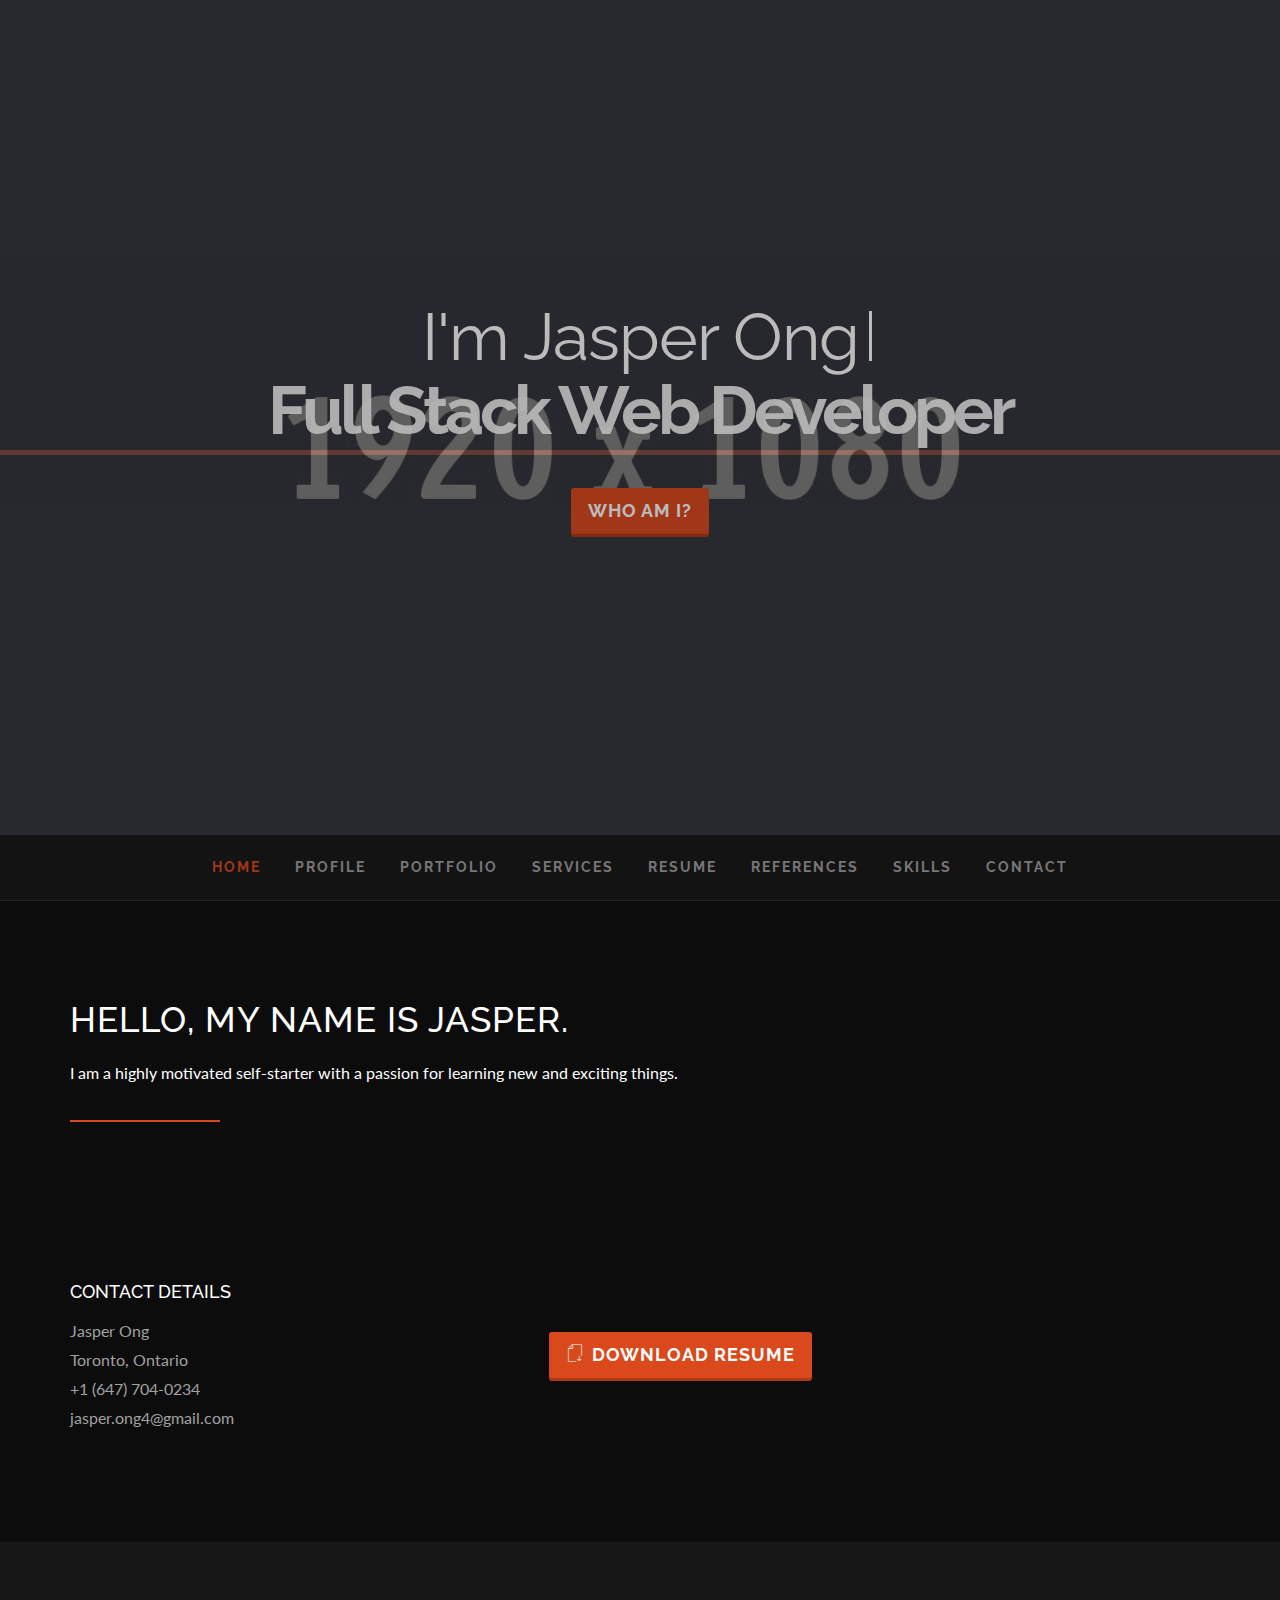
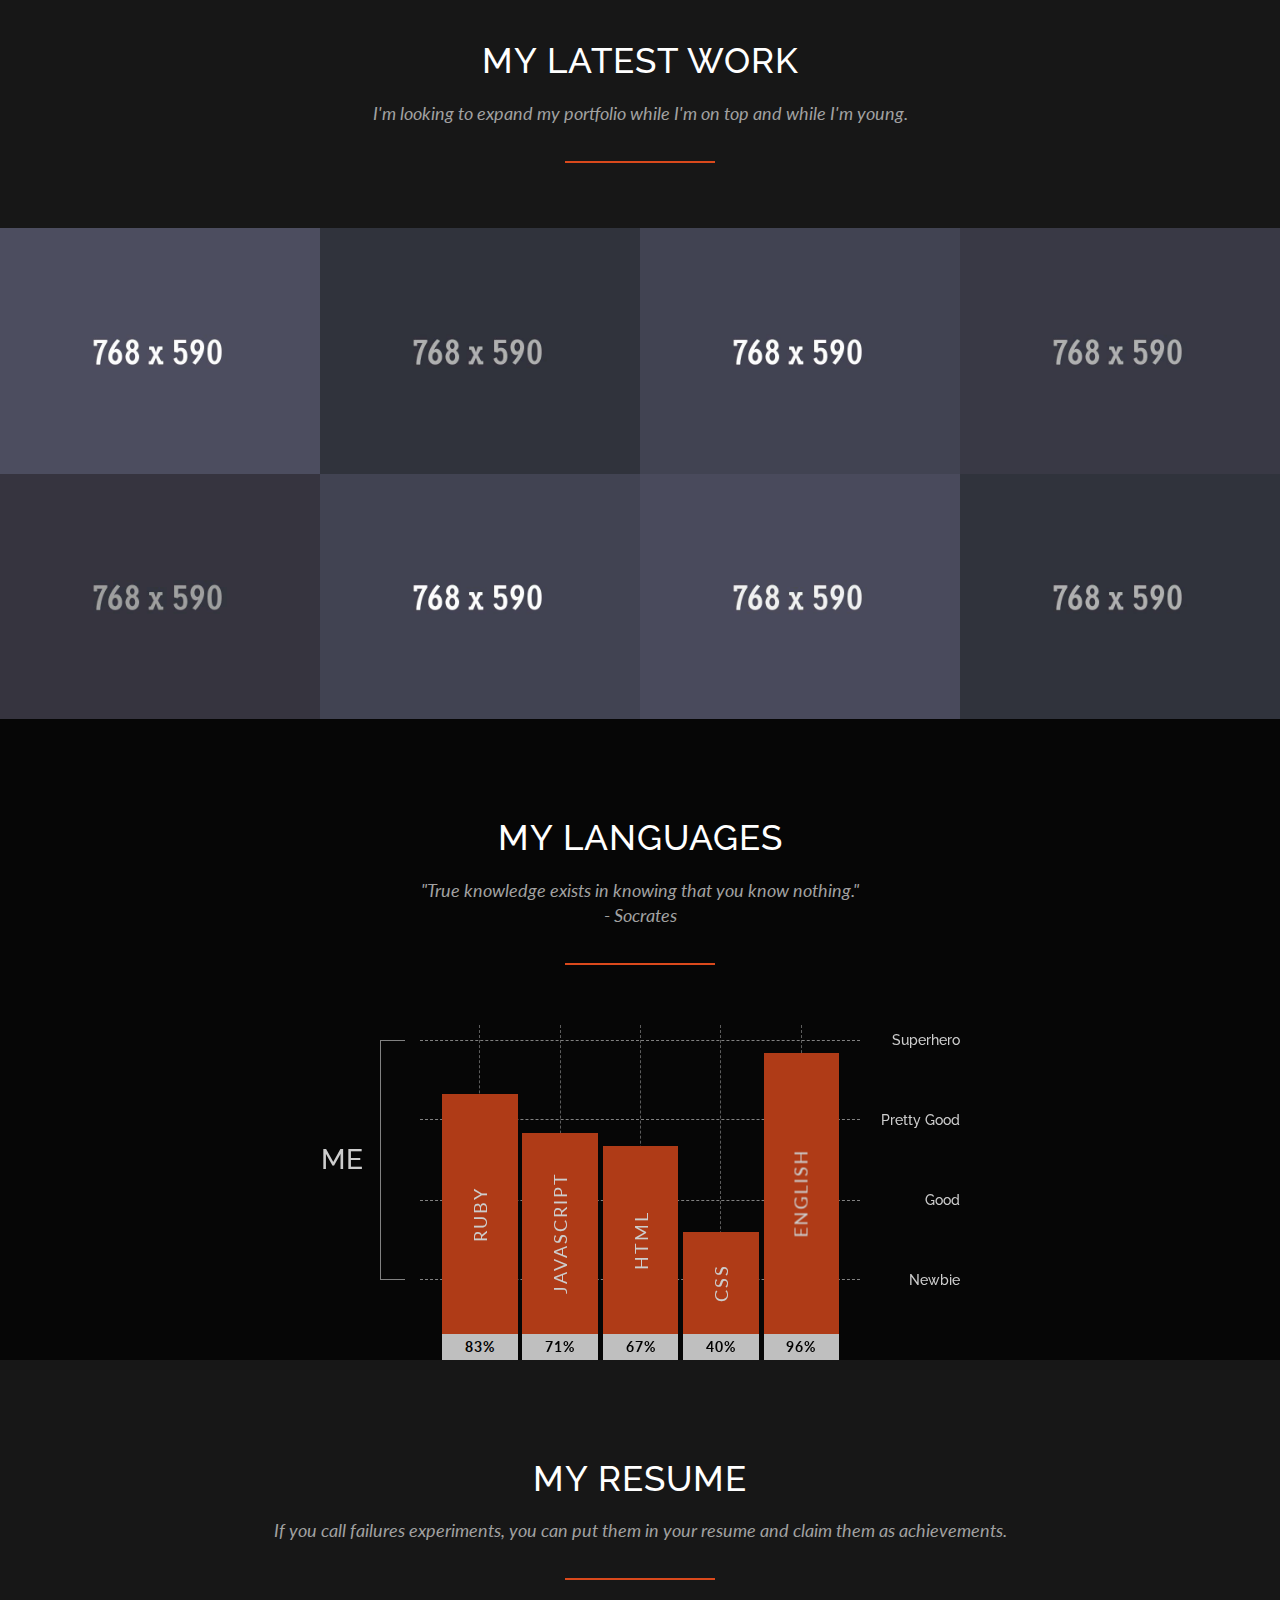
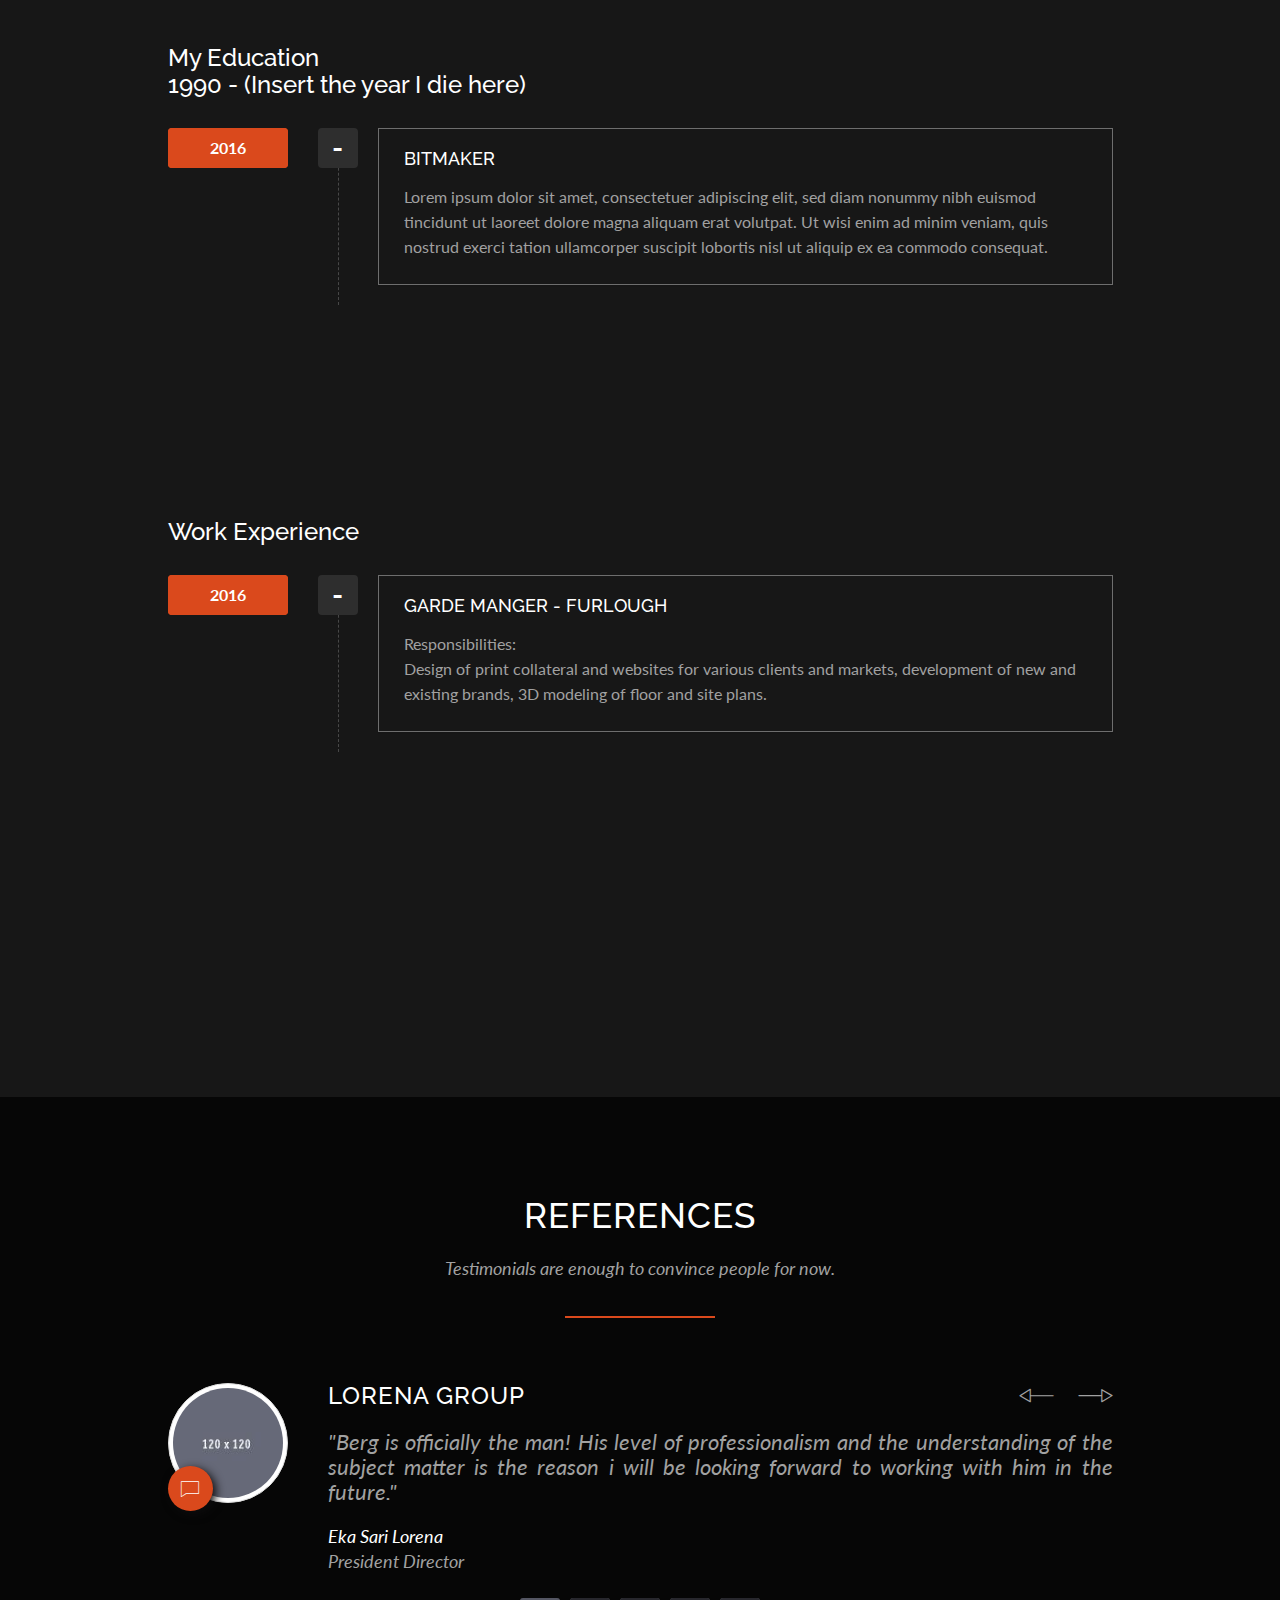
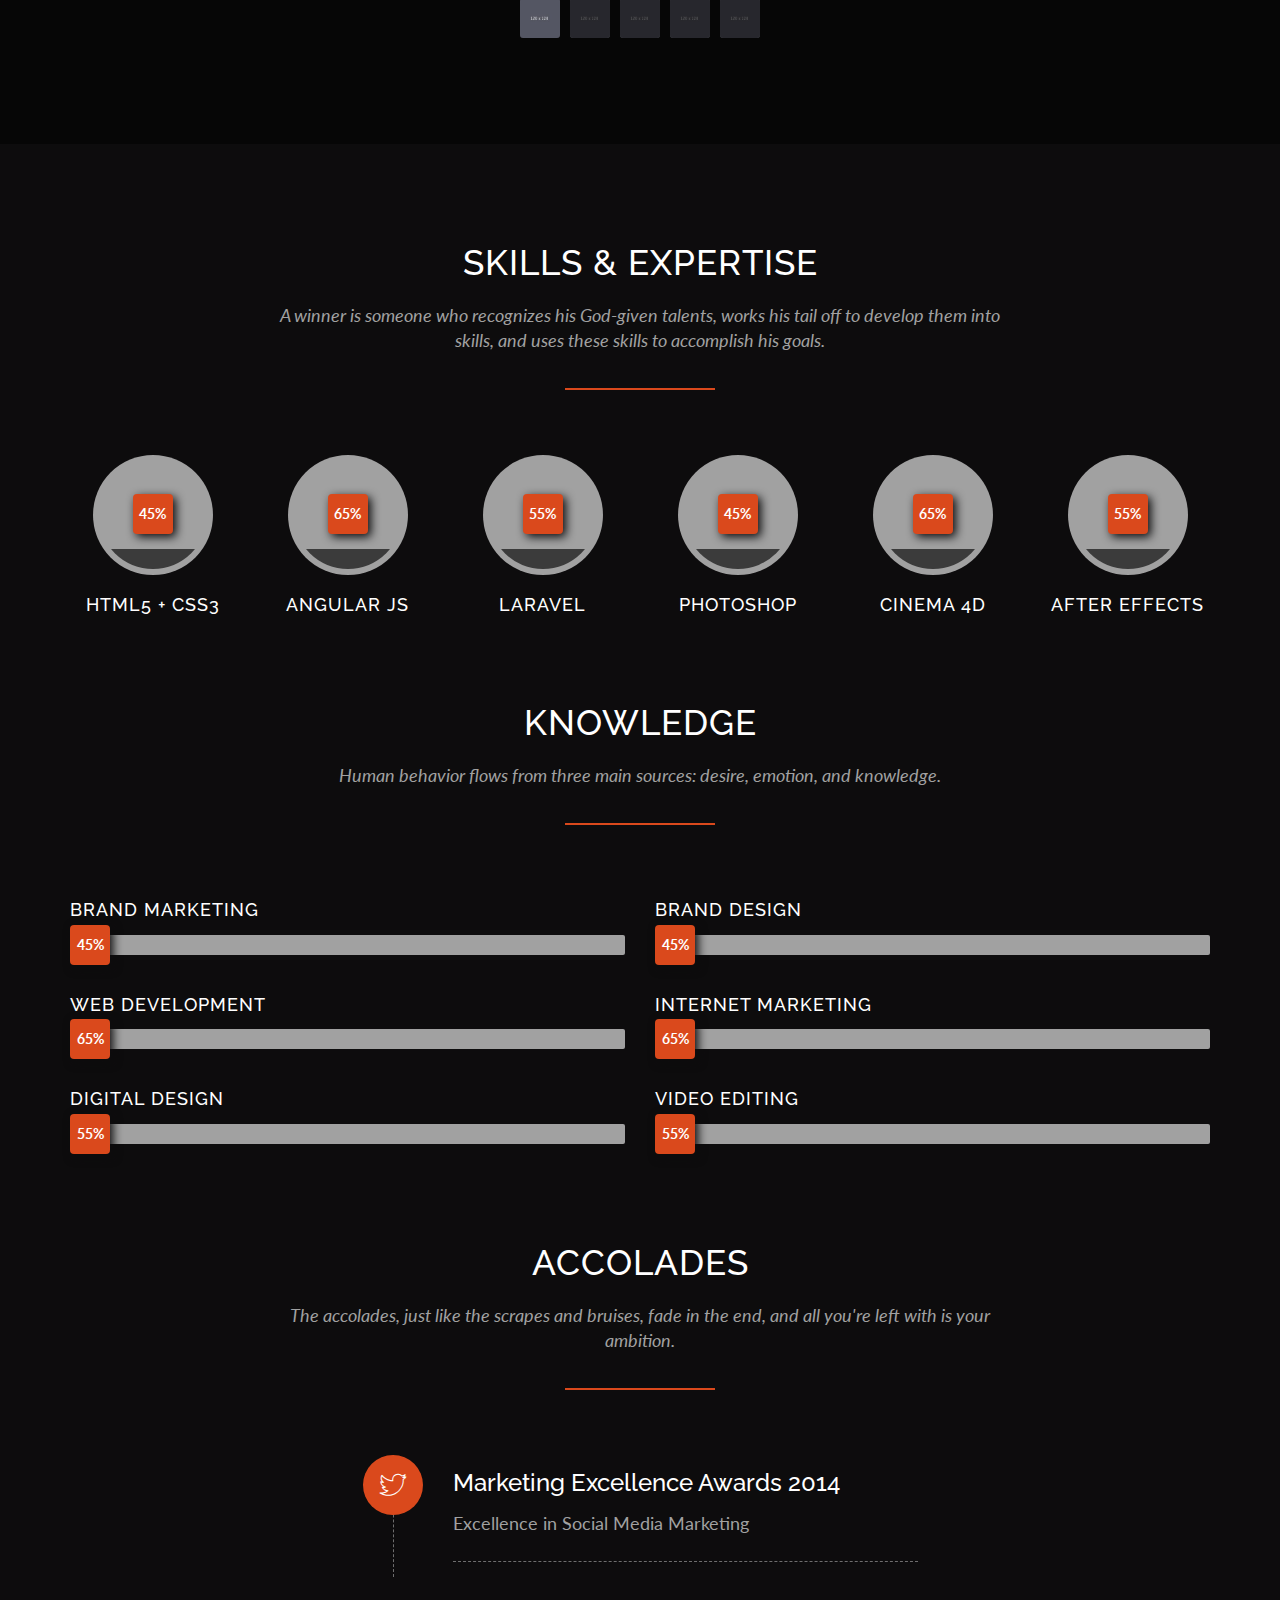
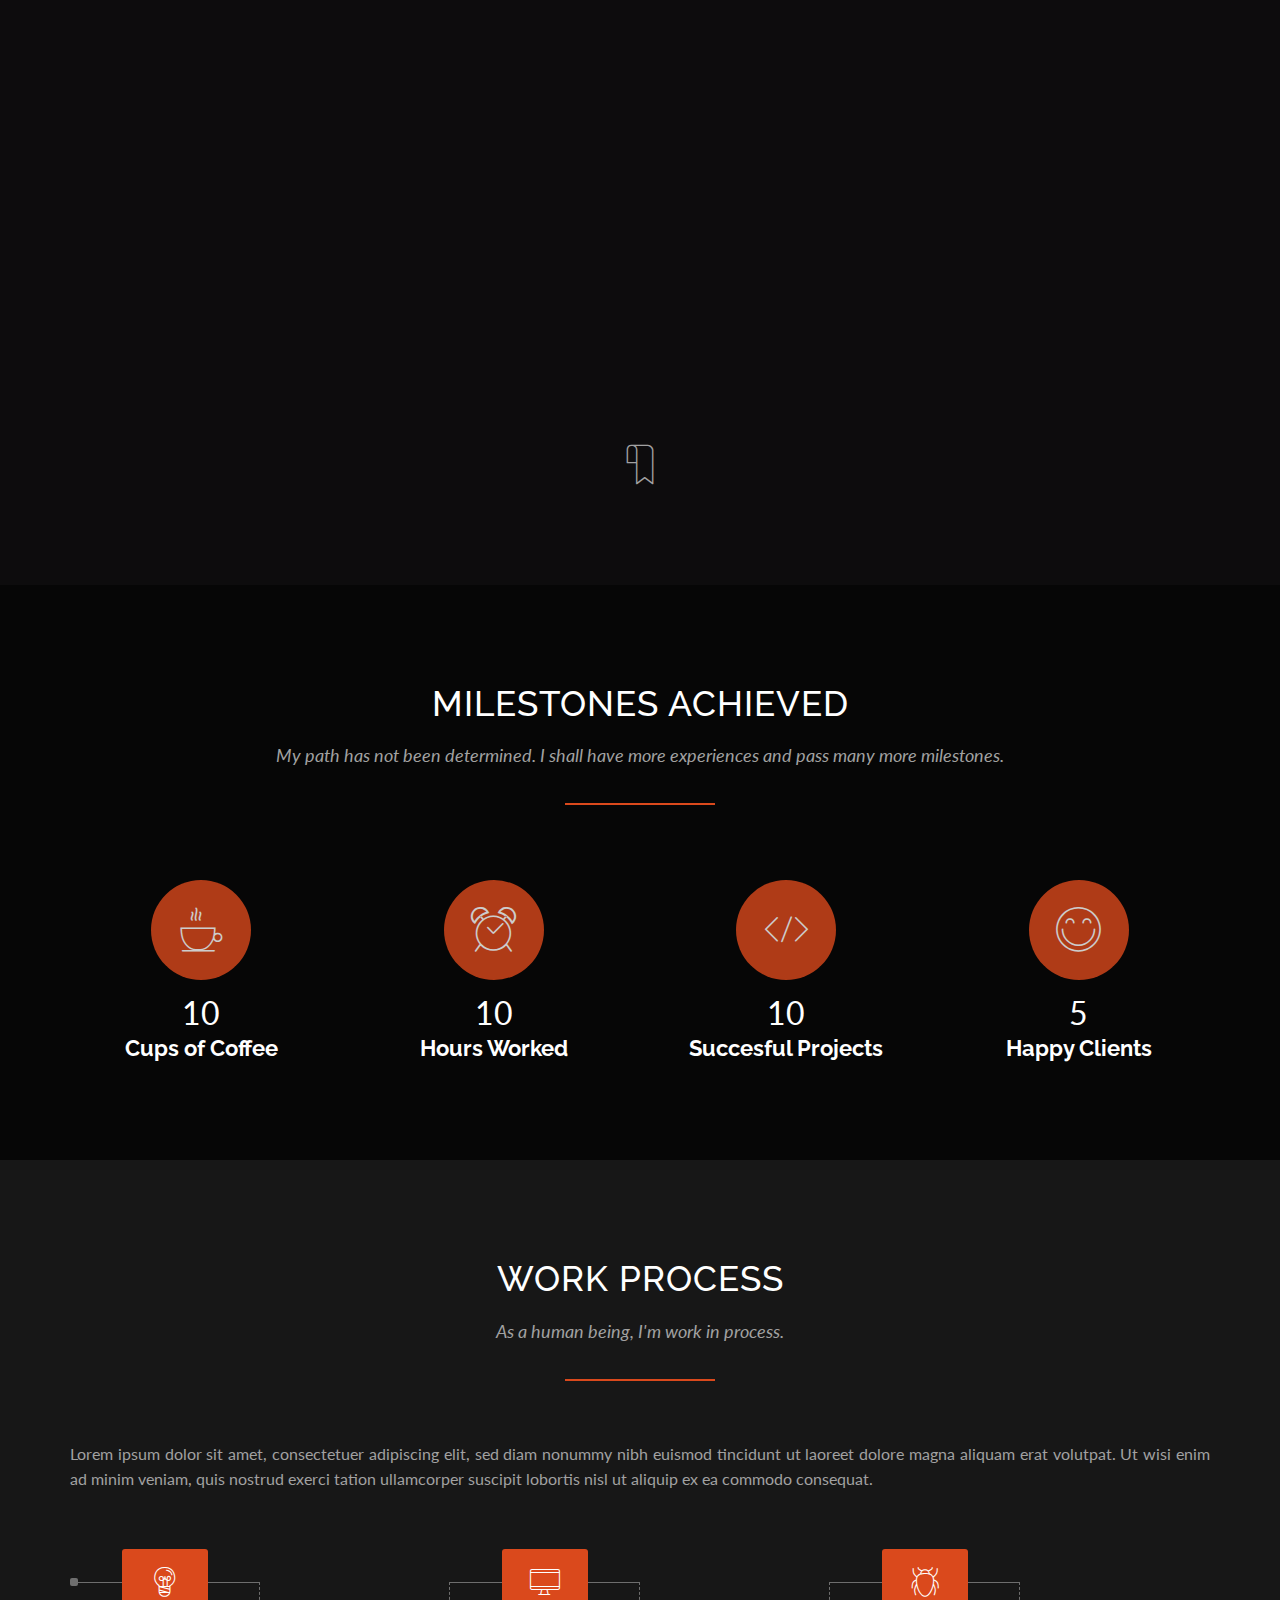
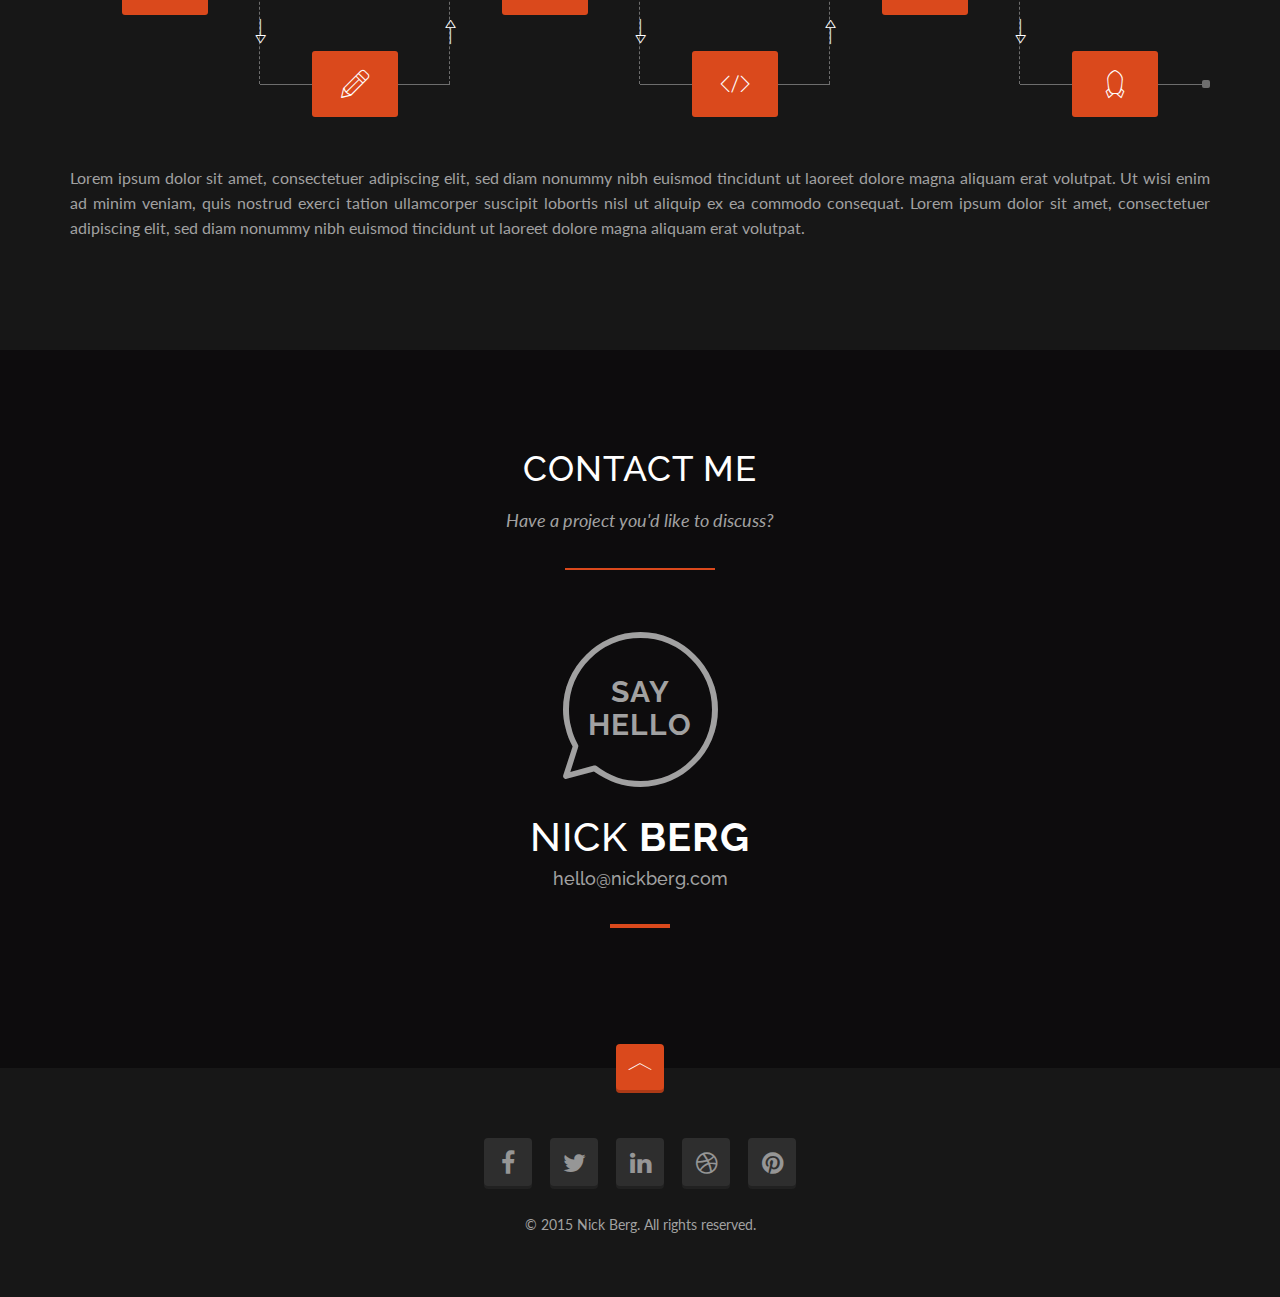
==== parallax-background.html @ 5799799e "Add bootstrap theme" ====
<!doctype html>
<!--[if lt IE 7]>      <html class="no-js lt-ie9 lt-ie8 lt-ie7" lang=""> <![endif]-->
<!--[if IE 7]>         <html class="no-js lt-ie9 lt-ie8" lang=""> <![endif]-->
<!--[if IE 8]>         <html class="no-js lt-ie9" lang=""> <![endif]-->
<!--[if gt IE 8]><!--> <html class="no-js" lang=""> <!--<![endif]-->
<head>
    <meta charset="utf-8">

    <!-- Site Title -->
    <title>BERG - Creative Resume Template</title>

    <meta name="description" content="Creative Resume Template">
    <meta name="keywords" content="berg, creative, resume, template">
    <meta name="viewport" content="width=device-width, initial-scale=1, maximum-scale=1.0, user-scalable=no">
    <meta http-equiv="X-UA-Compatible" content="IE=edge" />

    <!-- Google Font -->
    <link href='http://fonts.googleapis.com/css?family=Lato:400,700' rel='stylesheet' type='text/css'>
    <link href='http://fonts.googleapis.com/css?family=Raleway:400,700' rel='stylesheet' type='text/css'>

    <!-- Bootstrap Core CSS -->
    <link href="assets/plugins/bootstrap/css/bootstrap.min.css" rel="stylesheet" type="text/css">

    <!-- Font icons CSS -->
    <link href="assets/plugins/icons-mind/style.css" rel="stylesheet" type="text/css">
    <link href="assets/plugins/fontawesome/css/font-awesome.min.css" rel="stylesheet" type="text/css">

    <!-- Plugins CSS -->
    <link href="assets/plugins/jpreloader/css/jpreloader.css" rel="stylesheet" type="text/css">
    <link href="assets/plugins/animate-css/animate.min.css" rel="stylesheet" type="text/css">
    <link href="assets/plugins/magnificPopup/magnific-popup.css" rel="stylesheet" type="text/css">
    <link href="assets/plugins/flexSlider/flexslider.css" rel="stylesheet" type="text/css">

    <!-- Main CSS -->
    <link href="assets/css/berg.css" rel="stylesheet" type="text/css">

    <!-- Color CSS -->
    <link href="assets/css/colors/orange.css" rel="stylesheet" type="text/css">

    <!-- Modernizr JS for IE8 support of HTML5 elements and media queries -->
    <!--[if lt IE 8]>
    <script src="assets/plugins/modernizr.min.js"></script>
    <![endif]-->
</head>

<!-- The #page-top ID is part of the scrolling feature - the data-spy and data-target are part of the built-in Bootstrap scrollspy function -->
<body id="page-top" data-spy="scroll" data-target=".navbar-fixed-top" data-offset="66">
    <!--[if lt IE 10]>
        <p class="browserupgrade">You are using an <strong>outdated</strong> browser. Please <a href="http://browsehappy.com/">upgrade your browser</a> to improve your experience.</p>
    <![endif]-->


    <!-- HERO START -->
    <header id="home" class="hero parallax-yes">
        <div id="parallax-1" class="parallax">
            <div class="bcg skrollable skrollable-between" data-anchor-target="#parallax-1" data-center="background-position: 50% 0px;" data-top-bottom="background-position: 50% -100px;" data-bottom-top="background-position: 50% 100px;">
                <div class="hero-body">
                    <div class="hero-text text-center">
                        <h1 class="small">
                            I'm Jasper Ong <span class="blinker"></span>
                        </h1>

                        <h1>Full Stack Web Developer</h1>

                        <div class="page-scroll">
                            <a href="#profile" class="btn btn-lg btn-custom">
                                Who am I?
                            </a>
                        </div>
                        <!-- //.page-scroll -->
                    </div>
                    <!-- //.hero-text -->
                </div>
                <!-- //.hero-body -->
            </div>
            <!-- //.bcg -->
        </div>
        <!-- //.parallax -->
    </header>
    <!-- //HERO END -->


    <!-- NAVIGATION START -->
    <nav id="navigation" class="navbar navbar-fixed-top center-menu" role="navigation">
        <div class="container navbar-container">
            <div class="navbar-header page-scroll">
                <button type="button" class="navbar-toggle" data-toggle="collapse" data-target=".berg-collapse">
                    <span class="sr-only">Toggle navigation</span>
                    <span class="icon-bar"></span>
                    <span class="icon-bar"></span>
                    <span class="icon-bar"></span>
                </button>

                <a class="navbar-brand visible-xs visible-sm" href="#page-top">BERG</a>
            </div>
            <!-- //.navbar-header -->

            <div class="navbar-collapse collapse berg-collapse">
                <ul class="nav navbar-nav">
                    <li class="page-scroll">
                        <a href="#home">Home</a>
                    </li>

                    <li class="page-scroll">
                        <a href="#profile">Profile</a>
                    </li>

                    <li class="page-scroll">
                        <a href="#portfolio">Portfolio</a>
                    </li>

                    <li class="page-scroll">
                        <a href="#services">Services</a>
                    </li>

                    <li class="page-scroll">
                        <a href="#resume">Resume</a>
                    </li>

                    <li class="page-scroll">
                        <a href="#references">References</a>
                    </li>

                    <li class="page-scroll">
                        <a href="#skills">Skills</a>
                    </li>

                    <li class="page-scroll">
                        <a href="#contact">Contact</a>
                    </li>
                </ul>
            </div>
            <!-- //.navbar-collapse -->
        </div>
        <!-- //.navbar-container -->
    </nav>
    <!-- //NAVIGATION END -->


    <!-- PROFILE SECTION START -->
    <section id="profile" class="section">
        <div class="container section-wrapper">
            <div class="section-content">
                <div class="row">
                    <div class="col-md-12 match-height">

                        <!-- PROFILE TEXT START -->
                        <div class="profile-text padding-right-yes">
                            <div class="row">
                                <div class="col-md-12">
                                    <h2 class="section-title uppercase">Hello, My Name is Jasper.</h2>

                                    <p>
                                      I am a highly motivated self-starter with a passion for learning new and exciting things.
                                    </p>

                                    <span class="divider"></span>

                                    <p class="text-grey">
                                      I recently graduated Bitmaker, a coding bootcamp which aims to jumpstart careers in
                                      the field of technology.  Here, I learned the fundamentals of web development and design.
                                    </p>

                                    <p class="text-grey">
                                      Other than the foundations of development, I also learned
                                    </p>
                                </div>
                                <!-- //.col-md-12 -->
                            </div>
                            <!-- //.row -->
                        </div>
                        <!-- //PROFILE TEXT END -->

                        <!-- CONTACT DETAILS START -->
                        <div class="contact-details padding-right-yes">
                            <div class="row">
                                <div class="col-sm-6 col-md-5">
                                    <h4 class="uppercase">Contact Details</h4>

                                    <ul class="list-unstyled text-grey">
                                        <li>Jasper Ong</li>
                                        <li>Toronto, Ontario</li>
                                        <li>+1 (647) 704-0234</li>
                                        <li>jasper.ong4@gmail.com</li>
                                    </ul>
                                </div>
                                <!-- //.col-md-5 -->

                                <div class="col-sm-6 col-md-7">
                                    <a href="resume.html" class="btn btn-lg btn-custom">
                                        <i class="icon-File-Download"></i> Download Resume
                                    </a>
                                </div>
                                <!-- //.col-md-6 -->
                            </div>
                            <!-- //.row -->
                        </div>
                        <!-- //CONTACT DETAILS END -->

                    </div>
                    <!-- //.col-md-7 -->

                    <!-- PROFILE PICTURE START -->
                    <!-- <div class="col-md-5 hidden-xs hidden-sm match-height pp-wrapper">
                        <div class="profile-picture style-one">
                            <img src="assets/images/profile-picture-1.jpg" alt="profile picture" class="img-responsive"/>
                        </div>
                    </div> -->
                    <!-- //PROFILE PICTURE END -->
                </div>
                <!-- //.row -->
            </div>
            <!-- //.section-content -->
        </div>
        <!-- //.container -->
    </section>
    <!-- //PROFILE SECTION END -->


    <!-- PORTFOLIO SECTION START -->
    <section id="portfolio" class="section">
        <div class="container-fluid section-wrapper">
            <div class="section-content">
                <div class="row">
                    <div class="col-md-12 text-center">
                        <h2 class="section-title">My Latest Work</h2>

                        <p class="section-subtitle">I'm looking to expand my portfolio while I'm on top and while I'm young.</p>

                        <span class="divider center"></span>
                    </div>
                    <!-- //.col-md-12 -->
                </div>
                <!-- //.row -->

                <!-- PORTFOLIO START -->
                <div class="portfolio">
                    <div class="row">
                        <div class="item col-sm-6 col-md-3">
                            <div class="project-wrapper">
                                <div class="project-link">
                                    <a href="assets/images/portfolio/project-image-1.jpg" class="zoom" title="Buzz Lightyear">
                                        <i class="icon-Full-Screen"></i>
                                    </a>

                                    <a href="https://www.behance.net/gallery/25963987/Buzz-Lightyear" target="_blank" class="external-link">
                                        <i class="icon-Link"></i>
                                    </a>
                                </div>
                                <!-- //.project-link -->

                                <div class="project-title">
                                    <h4>Buzz Lightyear</h4>
                                </div>
                                <!-- //.project-title -->

                                <img src="assets/images/portfolio/project-image-1.jpg" alt="" class="img-responsive"/>
                            </div>
                            <!-- //.project-wrapper -->
                        </div>
                        <!-- //.item -->

                        <div class="item col-sm-6 col-md-3">
                            <div class="project-wrapper">
                                <div class="project-link">
                                    <a href="assets/images/portfolio/project-image-2.jpg" class="zoom" title="Robosam 3">
                                        <i class="icon-Full-Screen"></i>
                                    </a>

                                    <a href="https://www.behance.net/gallery/25344153/Robosam-3" target="_blank" class="external-link">
                                        <i class="icon-Link"></i>
                                    </a>
                                </div>
                                <!-- //.project-link -->

                                <div class="project-title">
                                    <h4>Robosam 3</h4>
                                </div>
                                <!-- //.project-title -->

                                <img src="assets/images/portfolio/project-image-2.jpg" alt="" class="img-responsive"/>
                            </div>
                            <!-- //.project-wrapper -->
                        </div>
                        <!-- //.item -->

                        <div class="item col-sm-6 col-md-3">
                            <div class="project-wrapper">
                                <div class="project-link">
                                    <a href="assets/images/portfolio/project-image-3.jpg" class="zoom" title="Coke Man and Dog">
                                        <i class="icon-Full-Screen"></i>
                                    </a>

                                    <a href="https://www.behance.net/gallery/25821381/Coke-Man-and-Dog" target="_blank" class="external-link">
                                        <i class="icon-Link"></i>
                                    </a>
                                </div>
                                <!-- //.project-link -->

                                <div class="project-title">
                                    <h4>Coke Man and Dog</h4>
                                </div>
                                <!-- //.project-title -->

                                <img src="assets/images/portfolio/project-image-3.jpg" alt="" class="img-responsive"/>
                            </div>
                            <!-- //.project-wrapper -->
                        </div>
                        <!-- //.item -->

                        <div class="item col-sm-6 col-md-3">
                            <div class="project-wrapper">
                                <div class="project-link">
                                    <a href="assets/images/portfolio/project-image-4.jpg" class="zoom" title="Speed Projects">
                                        <i class="icon-Full-Screen"></i>
                                    </a>

                                    <a href="https://www.behance.net/gallery/20195929/Speed-Projects" target="_blank" class="external-link">
                                        <i class="icon-Link"></i>
                                    </a>
                                </div>
                                <!-- //.project-link -->

                                <div class="project-title">
                                    <h4>Speed Projects</h4>
                                </div>
                                <!-- //.project-title -->

                                <img src="assets/images/portfolio/project-image-4.jpg" alt="" class="img-responsive"/>
                            </div>
                            <!-- //.project-wrapper -->
                        </div>
                        <!-- //.item -->

                        <div class="item col-sm-6 col-md-3">
                            <div class="project-wrapper">
                                <div class="project-link">
                                    <a href="assets/images/portfolio/project-image-5.jpg" class="zoom" title="Wooden Rhinoceros Beetle">
                                        <i class="icon-Full-Screen"></i>
                                    </a>

                                    <a href="https://www.behance.net/gallery/26043281/Wooden-Rhinoceros-Beetle" target="_blank" class="external-link">
                                        <i class="icon-Link"></i>
                                    </a>
                                </div>
                                <!-- //.project-link -->

                                <div class="project-title">
                                    <h4>Wooden Rhinoceros Beetle</h4>
                                </div>
                                <!-- //.project-title -->

                                <img src="assets/images/portfolio/project-image-5.jpg" alt="" class="img-responsive"/>
                            </div>
                            <!-- //.project-wrapper -->
                        </div>
                        <!-- //.item -->

                        <div class="item col-sm-6 col-md-3">
                            <div class="project-wrapper">
                                <div class="project-link">
                                    <a href="assets/images/portfolio/project-image-6.jpg" class="zoom" title="The First Encounter">
                                        <i class="icon-Full-Screen"></i>
                                    </a>

                                    <a href="https://www.behance.net/gallery/25505317/The-first-Encounter" target="_blank" class="external-link">
                                        <i class="icon-Link"></i>
                                    </a>
                                </div>
                                <!-- //.project-link -->

                                <div class="project-title">
                                    <h4>The First Encounter</h4>
                                </div>
                                <!-- //.project-title -->

                                <img src="assets/images/portfolio/project-image-6.jpg" alt="" class="img-responsive"/>
                            </div>
                            <!-- //.project-wrapper -->
                        </div>
                        <!-- //.item -->

                        <div class="item col-sm-6 col-md-3">
                            <div class="project-wrapper">
                                <div class="project-link">
                                    <a href="assets/images/portfolio/project-image-7.jpg" class="zoom" title="Dead Pool">
                                        <i class="icon-Full-Screen"></i>
                                    </a>

                                    <a href="https://www.behance.net/gallery/25763797/DEADPOOL" target="_blank" class="external-link">
                                        <i class="icon-Link"></i>
                                    </a>
                                </div>
                                <!-- //.project-link -->

                                <div class="project-title">
                                    <h4>Dead Pool</h4>
                                </div>
                                <!-- //.project-title -->

                                <img src="assets/images/portfolio/project-image-7.jpg" alt="" class="img-responsive"/>
                            </div>
                            <!-- //.project-wrapper -->
                        </div>
                        <!-- //.item -->

                        <div class="item col-sm-6 col-md-3">
                            <div class="project-wrapper">
                                <div class="project-link">
                                    <a href="assets/images/portfolio/project-image-8.jpg" class="zoom" title="Rebus II">
                                        <i class="icon-Full-Screen"></i>
                                    </a>

                                    <a href="https://www.behance.net/gallery/19401293/Rebus-2" target="_blank" class="external-link">
                                        <i class="icon-Link"></i>
                                    </a>
                                </div>
                                <!-- //.project-link -->

                                <div class="project-title">
                                    <h4>Rebus II</h4>
                                </div>
                                <!-- //.project-title -->

                                <img src="assets/images/portfolio/project-image-8.jpg" alt="" class="img-responsive"/>
                            </div>
                            <!-- //.project-wrapper -->
                        </div>
                        <!-- //.item -->
                    </div>
                    <!-- //.row -->
                </div>
                <!-- PORTFOLIO END -->
            </div>
            <!-- //.section-content -->
        </div>
        <!-- //.container-fluid -->
    </section>
    <!-- //PORTFOLIO SECTION END -->


    <!-- SERVICES SECTION START -->
    <!-- <section id="services" class="section">
        <div class="container section-wrapper">
            <div class="section-content">
                <div class="row">
                    <div class="col-md-8 col-md-offset-2 text-center">
                        <h2 class="section-title uppercase">What I'm Doing</h2>

                        <p class="section-subtitle">
                            I love what I do. I take great pride in what I do. And I can't do something halfway, three-quarters, nine-tenths. If I'm going to do something, I go all the way.
                        </p>

                        <span class="divider center"></span>
                    </div> -->
                    <!-- //.col-md-8 -->
                <!-- </div> -->
                <!-- //.row -->

                <!-- SERVICES START -->
                <!-- <div class="services">
                    <div class="row">
                        <div class="col-sm-4 item top dark-bg match-height">
                            <div class="inner-content">
                                <i class="icon-Chess colored-text"></i>

                                <h4>1. Strategy</h4>

                                <p class="text-grey">
                                    Lorem ipsum dolor sit amet, consectetuer adipiscing elit, sed diam nonummy nibh euismod tincidunt ut laoreet dolore magna aliquam erat volutpat.
                                </p>
                            </div> -->
                            <!-- //.inner-content -->
                        <!-- </div> -->
                        <!-- //.item -->

                        <!-- <div class="col-sm-4 item top match-height">
                            <div class="inner-content">
                                <i class="icon-Leafs-2 colored-text"></i>

                                <h4>2. Branding</h4>

                                <p class="text-grey">
                                    Lorem ipsum dolor sit amet, consectetuer adipiscing elit, sed diam nonummy nibh euismod tincidunt ut laoreet dolore magna aliquam erat volutpat.
                                </p>
                            </div> -->
                            <!-- //.inner-content -->
                        <!-- </div> -->
                        <!-- //.item -->

                        <!-- <div class="col-sm-4 item top dark-bg match-height">
                            <div class="inner-content">
                                <i class=" icon-Transform-2 colored-text"></i>

                                <h4>3. Web Design</h4>

                                <p class="text-grey">
                                    Lorem ipsum dolor sit amet, consectetuer adipiscing elit, sed diam nonummy nibh euismod tincidunt ut laoreet dolore magna aliquam erat volutpat.
                                </p>
                            </div> -->
                            <!-- //.inner-content -->
                        <!-- </div> -->
                        <!-- //.item -->

                        <!-- <div class="col-sm-4 item match-height">
                            <div class="inner-content">
                                <i class="icon-Speach-Bubble3 colored-text"></i>

                                <h4>4. Social Media</h4>

                                <p class="text-grey">
                                    Lorem ipsum dolor sit amet, consectetuer adipiscing elit, sed diam nonummy nibh euismod tincidunt ut laoreet dolore magna aliquam erat volutpat.
                                </p>
                            </div> -->
                            <!-- //.inner-content -->
                        <!-- </div> -->
                        <!-- //.item -->

                        <!-- <div class="col-sm-4 item dark-bg match-height">
                            <div class="inner-content">
                                <i class="icon-Monitor-Tablet colored-text"></i>

                                <h4>5. Development</h4>

                                <p class="text-grey">
                                    Lorem ipsum dolor sit amet, consectetuer adipiscing elit, sed diam nonummy nibh euismod tincidunt ut laoreet dolore magna aliquam erat volutpat.
                                </p>
                            </div> -->
                            <!-- //.inner-content -->
                        <!-- </div> -->
                        <!-- //.item -->

                        <!-- <div class="col-sm-4 item match-height">
                            <div class="inner-content">
                                <i class="icon-Consulting colored-text"></i>

                                <h4>6. Consulting</h4>

                                <p class="text-grey">
                                    Lorem ipsum dolor sit amet, consectetuer adipiscing elit, sed diam nonummy nibh euismod tincidunt ut laoreet dolore magna aliquam erat volutpat.
                                </p>
                            </div> -->
                            <!-- //.inner-content -->
                        <!-- </div> -->
                        <!-- //.item -->
                    <!-- </div> -->
                    <!-- //.row -->
                <!-- </div> -->
                <!-- //SERVICES END -->
            <!-- </div> -->
            <!-- //.section-content -->
        <!-- </div> -->
        <!-- //.container -->
    <!-- </section> -->
    <!-- //SERVICES SECTION END -->

    <!-- STRENGTHS SECTION START -->
    <section id="strengths" class="section parallax-yes">
        <div id="parallax-4" class="parallax">
            <div class="bcg skrollable skrollable-between" data-anchor-target="#parallax-4" data-center="background-position: 50% 0px;" data-top-bottom="background-position: 50% -100px;" data-bottom-top="background-position: 50% 100px;">
                <div class="container-fluid section-wrapper">
                    <div class="section-content">
                        <div class="row">
                            <div class="col-md-8 col-md-offset-2 text-center">
                                <h2 class="section-title uppercase">My Languages</h2>

                                <p class="section-subtitle">
                                  "True knowledge exists in knowing that you know nothing."<br>
                                  - Socrates
                                </p>

                                <span class="divider center"></span>
                            </div>
                            <!-- //.col-md-8 -->
                        </div>
                        <!-- //.row -->

                        <div class="row">
                            <div class="col-md-12">

                                <!-- COLUMN CHART START -->
                                <div class="column-chart">
                                    <div class="legend legend-left hidden-xs">
                                        <h3 class="legend-title">ME</h3>
                                    </div>
                                    <!-- //.legend -->

                                    <div class="legend legend-right hidden-xs">
                                        <div class="item">
                                            <h4>Superhero</h4>
                                        </div>
                                        <!-- //.item -->

                                        <div class="item">
                                            <h4>Pretty Good</h4>
                                        </div>
                                        <!-- //.item -->

                                        <div class="item">
                                            <h4>Good</h4>
                                        </div>
                                        <!-- //.item -->

                                        <div class="item">
                                            <h4>Newbie</h4>
                                        </div>
                                        <!-- //.item -->
                                    </div>
                                    <!-- //.legend -->

                                    <div class="chart clearfix">
                                        <div class="item">
                                            <div class="bar">
                                                <span class="percent">83%</span>

                                                <div class="item-progress" data-percent="83">
                                                    <span class="title uppercase">Ruby</span>
                                                </div>
                                                <!-- //.item-progress -->
                                            </div>
                                            <!-- //.bar -->
                                        </div>
                                        <!-- //.item -->

                                        <div class="item">
                                            <div class="bar">
                                                <span class="percent">71%</span>

                                                <div class="item-progress" data-percent="71">
                                                    <span class="title uppercase">Javascript</span>
                                                </div>
                                                <!-- //.item-progress -->
                                            </div>
                                            <!-- //.bar -->
                                        </div>
                                        <!-- //.item -->

                                        <div class="item">
                                            <div class="bar">
                                                <span class="percent">67%</span>

                                                <div class="item-progress" data-percent="67">
                                                    <span class="title uppercase">HTML</span>
                                                </div>
                                                <!-- //.item-progress -->
                                            </div>
                                            <!-- //.bar -->
                                        </div>
                                        <!-- //.item -->

                                        <div class="item">
                                            <div class="bar">
                                                <span class="percent">40%</span>

                                                <div class="item-progress" data-percent="40">
                                                    <span class="title uppercase">CSS</span>
                                                </div>
                                                <!-- //.item-progress -->
                                            </div>
                                            <!-- //.bar -->
                                        </div>
                                        <!-- //.item -->

                                        <div class="item">
                                            <div class="bar">
                                                <span class="percent">96%</span>

                                                <div class="item-progress" data-percent="96">
                                                    <span class="title uppercase">English</span>
                                                </div>
                                                <!-- //.item-progress -->
                                            </div>
                                            <!-- //.bar -->
                                        </div>
                                        <!-- //.item -->
                                    </div>
                                    <!-- //.chart -->
                                </div>
                                <!-- //COLUMN CHART END -->

                            </div>
                            <!-- //.col-md-12 -->
                        </div>
                        <!-- //.row -->
                    </div>
                    <!-- //.section-content -->
                </div>
                <!-- //.container -->
            </div>
            <!-- //.bcg -->
        </div>
        <!-- //.parallax -->
    </section>
    <!-- //STRENGTHS SECTION END -->


    <!-- RESUME SECTION START -->
    <section id="resume" class="section">
        <div class="container section-wrapper">
            <div class="section-content">
                <div class="row">
                    <div class="col-md-8 col-md-offset-2 text-center">
                        <h2 class="section-title uppercase">My Resume</h2>

                        <p class="section-subtitle">
                            If you call failures experiments, you can put them in your resume and claim them as achievements.
                        </p>

                        <span class="divider center"></span>
                    </div>
                    <!-- //.col-md-8 -->
                </div>
                <!-- //.row -->

                <!-- EDUCATION START -->
                <div class="row education">
                    <div class="col-md-10 col-md-offset-1">
                        <h3>
                            My Education
                            <br>
                            1990 - (Insert the year I die here)
                        </h3>

                        <div class="panel-group resume" id="education">
                            <div class="resume-item">
                                <div class="resume-year">
                                    <span class="resume-year">2016</span>
                                </div>
                                <!-- //.resume-year -->

                                <div class="resume-btn">
                                    <a href="#education1" data-toggle="collapse" data-parent="#education"></a>
                                </div>
                                <!-- //.resume-btn -->

                                <div class="panel">
                                    <div class="panel-heading">
                                        <div class="panel-title">
                                            <h4 class="resume-title">Bitmaker</h4>
                                        </div>
                                        <!-- //.panel-title -->
                                    </div>
                                    <!-- //.panel-heading -->

                                    <div id="education1" class="panel-collapse collapse in">
                                        <div class="panel-body text-grey">
                                            <p>
                                                Lorem ipsum dolor sit amet, consectetuer adipiscing elit, sed diam nonummy nibh euismod tincidunt ut laoreet dolore magna aliquam erat volutpat. Ut wisi enim ad minim veniam, quis nostrud exerci tation ullamcorper suscipit lobortis nisl ut aliquip ex ea commodo consequat.
                                            </p>
                                        </div>
                                        <!-- //.panel-body -->
                                    </div>
                                    <!-- //.panel-collapse -->
                                </div>
                                <!-- //.panel -->
                            </div>
                            <!-- //.resume-item -->

                            <div class="resume-item">
                                <div class="resume-year">
                                    <span class="resume-year">2014</span>
                                </div>
                                <!-- //.resume-year -->

                                <div class="resume-btn">
                                    <a href="#education2" class="collapsed" data-toggle="collapse" data-parent="#education"></a>
                                </div>
                                <!-- //.resume-btn -->

                                <div class="panel">
                                    <div class="panel-heading">
                                        <div class="panel-title">
                                            <h4 class="resume-title">Liaison College of Culinary Arts</h4>
                                        </div>
                                        <!-- //.panel-title -->
                                    </div>
                                    <!-- //.panel-heading -->

                                    <div id="education2" class="panel-collapse collapse">
                                        <div class="panel-body text-grey">
                                            <p>
                                                Lorem ipsum dolor sit amet, consectetuer adipiscing elit, sed diam nonummy nibh euismod tincidunt ut laoreet dolore magna aliquam erat volutpat. Ut wisi enim ad minim veniam, quis nostrud exerci tation ullamcorper suscipit lobortis nisl ut aliquip ex ea commodo consequat.
                                            </p>
                                        </div>
                                        <!-- //.panel-body -->
                                    </div>
                                    <!-- //.panel-collapse -->
                                </div>
                                <!-- //.panel -->
                            </div>
                            <!-- //.resume-item -->

                            <div class="resume-item">
                                <div class="resume-year">
                                    <span class="resume-year">2007 - 2012</span>
                                </div>
                                <!-- //.resume-year -->

                                <div class="resume-btn">
                                    <a href="#education3" class="collapsed" data-toggle="collapse" data-parent="#education"></a>
                                </div>
                                <!-- //.resume-btn -->

                                <div class="panel">
                                    <div class="panel-heading">
                                        <div class="panel-title">
                                            <h4 class="resume-title">University of the Philippines</h4>
                                        </div>
                                        <!-- //.panel-title -->
                                    </div>
                                    <!-- //.panel-heading -->

                                    <div id="education3" class="panel-collapse collapse">
                                        <div class="panel-body text-grey">
                                            <p>
                                                Lorem ipsum dolor sit amet, consectetuer adipiscing elit, sed diam nonummy nibh euismod tincidunt ut laoreet dolore magna aliquam erat volutpat. Ut wisi enim ad minim veniam, quis nostrud exerci tation ullamcorper suscipit lobortis nisl ut aliquip ex ea commodo consequat.
                                            </p>
                                        </div>
                                        <!-- //.panel-body -->
                                    </div>
                                    <!-- //.panel-collapse -->
                                </div>
                                <!-- //.panel -->
                            </div>
                            <!-- //.resume-item -->
                        </div>
                        <!-- //.panel-group -->
                    </div>
                    <!-- //.col-md-10 -->
                </div>
                <!-- //EDUCATION END -->

                <!-- WORK EXPERIENCE START -->
                <div class="row work-experience">
                    <div class="col-md-10 col-md-offset-1">
                        <h3>
                            Work Experience
                        </h3>

                        <div class="panel-group resume" id="work">
                            <div class="resume-item">
                                <div class="resume-year">
                                    <span class="resume-year">2016</span>
                                </div>
                                <!-- //.resume-year -->

                                <div class="resume-btn">
                                    <a href="#work1" data-toggle="collapse" data-parent="#work"></a>
                                </div>
                                <!-- //.resume-btn -->

                                <div class="panel">
                                    <div class="panel-heading">
                                        <div class="panel-title">
                                            <h4 class="resume-title">Garde Manger - Furlough</h4>
                                        </div>
                                        <!-- //.panel-title -->
                                    </div>
                                    <!-- //.panel-heading -->

                                    <div id="work1" class="panel-collapse collapse in">
                                        <div class="panel-body text-grey">
                                            <p>
                                                Responsibilities:
                                                <br>
                                                Design of print collateral and websites for various clients and markets, development of new and existing brands, 3D modeling of floor and site plans.
                                            </p>
                                        </div>
                                        <!-- //.panel-body -->
                                    </div>
                                    <!-- //.panel-collapse -->
                                </div>
                                <!-- //.panel -->
                            </div>
                            <!-- //.resume-item -->

                            <div class="resume-item">
                                <div class="resume-year">
                                    <span class="resume-year">2015 - 2016</span>
                                </div>
                                <!-- //.resume-year -->

                                <div class="resume-btn">
                                    <a href="#work2" class="collapsed" data-toggle="collapse" data-parent="#work"></a>
                                </div>
                                <!-- //.resume-btn -->

                                <div class="panel">
                                    <div class="panel-heading">
                                        <div class="panel-title">
                                            <h4 class="resume-title">Line Cook - Hooters Downtown Toronto</h4>
                                        </div>
                                        <!-- //.panel-title -->
                                    </div>
                                    <!-- //.panel-heading -->

                                    <div id="work2" class="panel-collapse collapse">
                                        <div class="panel-body text-grey">
                                            <p>
                                                Responsibilities:
                                                <br>
                                                Design of print collateral and trade show displays, redesign of company website and microsites, design and development of email blasts, development of brands for affiliate organizations.
                                            </p>
                                        </div>
                                        <!-- //.panel-body -->
                                    </div>
                                    <!-- //.panel-collapse -->
                                </div>
                                <!-- //.panel -->
                            </div>
                            <!-- //.resume-item -->

                            <div class="resume-item">
                                <div class="resume-year">
                                    <span class="resume-year">2012 - 2015</span>
                                </div>
                                <!-- //.resume-year -->

                                <div class="resume-btn">
                                    <a href="#work3" class="collapsed" data-toggle="collapse" data-parent="#work"></a>
                                </div>
                                <!-- //.resume-btn -->

                                <div class="panel">
                                    <div class="panel-heading">
                                        <div class="panel-title">
                                            <h4 class="resume-title">Sales Clerk - Rabba Fine Foods</h4>
                                        </div>
                                        <!-- //.panel-title -->
                                    </div>
                                    <!-- //.panel-heading -->

                                    <div id="work3" class="panel-collapse collapse">
                                        <div class="panel-body text-grey">
                                            <p>
                                                Responsibilities:
                                                <br>
                                                Filming and editing of promotional videos, administration of system and network integrity.
                                            </p>
                                        </div>
                                        <!-- //.panel-body -->
                                    </div>
                                    <!-- //.panel-collapse -->
                                </div>
                                <!-- //.panel -->
                            </div>
                            <!-- //.resume-item -->

                            <div class="resume-item">
                                <div class="resume-year">
                                    <span class="resume-year">2008 - 2010</span>
                                </div>
                                <!-- //.resume-year -->

                                <div class="resume-btn">
                                    <a href="#work4" class="collapsed" data-toggle="collapse" data-parent="#work"></a>
                                </div>
                                <!-- //.resume-btn -->

                                <div class="panel">
                                    <div class="panel-heading">
                                        <div class="panel-title">
                                            <h4 class="resume-title">Swimming Instructor / Coach - CAL Swim School</h4>
                                        </div>
                                        <!-- //.panel-title -->
                                    </div>
                                    <!-- //.panel-heading -->

                                    <div id="work4" class="panel-collapse collapse">
                                        <div class="panel-body text-grey">
                                            <p>
                                                Responsibilities:
                                                <br>
                                                Redesign of brand guidelines and standards microsite, design of departmental logo lock-ups, photography of products for marketing collateral, design of corporate Twitter layout.
                                            </p>
                                        </div>
                                        <!-- //.panel-body -->
                                    </div>
                                    <!-- //.panel-collapse -->
                                </div>
                                <!-- //.panel -->
                            </div>
                            <!-- //.resume-item -->
                        </div>
                        <!-- //.panel-group -->
                    </div>
                    <!-- //.col-md-10 -->
                </div>
                <!-- //WORK EXPERIENCE END -->
            </div>
            <!-- //.section-content -->
        </div>
        <!-- //.container -->
    </section>
    <!-- //RESUME SECTION END -->


    <!-- REFERENCES SECTION START -->
    <section id="references" class="section parallax-yes">
        <div id="parallax-3" class="parallax">
            <div class="bcg skrollable skrollable-between" data-anchor-target="#parallax-3" data-center="background-position: 50% 0px;" data-top-bottom="background-position: 50% -100px;" data-bottom-top="background-position: 50% 100px;">
                <div class="container-fluid section-wrapper">
                    <div class="section-content">
                        <div class="row">
                            <div class="col-md-12 text-center">
                                <h2 class="section-title uppercase">References</h2>

                                <p class="section-subtitle">Testimonials are enough to convince people for now.</p>

                                <span class="divider center"></span>
                            </div>
                            <!-- //.col-md-12 -->
                        </div>
                        <!-- //.row -->

                        <div class="row">
                            <div class="col-md-10 col-md-offset-1">
                                <div class="flexslider references">
                                    <div class="slides">
                                        <div class="item">
                                            <div class="animated" data-animation-effect="flipInX">
                                                <div class="profile hidden-xs">
                                                    <img src="assets/images/references/profile-image-1.jpg" alt="" class="img-responsive img-circle img-thumbnail"/>
                                                </div>

                                                <div class="content">
                                                    <h3>Lorena Group</h3>

                                                    <p>
                                                        "Berg is officially the man! His level of professionalism and the understanding of the subject matter is the reason i will be looking forward to working with him in the future."
                                                    </p>

                                                    <p class="source">
                                                        Eka Sari Lorena
                                                        <br>
                                                        <span>President Director</span>
                                                    </p>
                                                </div>
                                                <!-- //.content -->
                                            </div>
                                            <!-- //.animated -->
                                        </div>
                                        <!-- //.item -->

                                        <div class="item">
                                            <div class="animated" data-animation-effect="flipInX">
                                                <div class="profile hidden-xs">
                                                    <img src="assets/images/references/profile-image-2.jpg" alt="" class="img-responsive img-circle img-thumbnail"/>
                                                </div>

                                                <div class="content">
                                                    <h3>NET TV</h3>

                                                    <p>
                                                        "As always Berg did an excellent job in just few hours. Great communication and fast excecution. Thanks for great work :)"
                                                    </p>

                                                    <p class="source">
                                                        Wishnutama Kusubandio
                                                        <br>
                                                        <span>CO-FOUNDER / CEO</span>
                                                    </p>
                                                </div>
                                                <!-- //.content -->
                                            </div>
                                            <!-- //.animated -->
                                        </div>
                                        <!-- //.item -->

                                        <div class="item">
                                            <div class="animated" data-animation-effect="flipInX">
                                                <div class="profile hidden-xs">
                                                    <img src="assets/images/references/profile-image-3.jpg" alt="" class="img-responsive img-circle img-thumbnail"/>
                                                </div>

                                                <div class="content">
                                                    <h3>MNC Group</h3>

                                                    <p>
                                                        "As always, great creative thinking for the best solution. Berg is by far the most professional and knowledgeable provider I worked with. I will hire him again :)"
                                                    </p>

                                                    <p class="source">
                                                        Hary Tanoesoedibjo
                                                        <br>
                                                        <span>President Director</span>
                                                    </p>
                                                </div>
                                                <!-- //.content -->
                                            </div>
                                            <!-- //.animated -->
                                        </div>
                                        <!-- //.item -->

                                        <div class="item">
                                            <div class="animated" data-animation-effect="flipInX">
                                                <div class="profile hidden-xs">
                                                    <img src="assets/images/references/profile-image-4.jpg" alt="" class="img-responsive img-circle img-thumbnail"/>
                                                </div>

                                                <div class="content">
                                                    <h3>CT Corp</h3>

                                                    <p>
                                                        "We called on Berg to help us deliver on few projects with tight deadlines. He seamlessly integrated into our workflow and quickly became a key part of our team. Great job!"
                                                    </p>

                                                    <p class="source">
                                                        Chairul Tanjung
                                                        <br>
                                                        <span>Founder and Chairman</span>
                                                    </p>
                                                </div>
                                                <!-- //.content -->
                                            </div>
                                            <!-- //.animated -->
                                        </div>
                                        <!-- //.item -->

                                        <div class="item">
                                            <div class="animated" data-animation-effect="flipInX">
                                                <div class="profile hidden-xs">
                                                    <img src="assets/images/references/profile-image-5.jpg" alt="" class="img-responsive img-circle img-thumbnail"/>
                                                </div>

                                                <div class="content">
                                                    <h3>Mustika Ratu</h3>

                                                    <p>
                                                        "Berg technical knowledge and branding experience came together and resulted in a site that is not only catching and interesting, but also one that is user-friendly. Thanks again."
                                                    </p>

                                                    <p class="source">
                                                        Mooryati Soedibyo
                                                        <br>
                                                        <span>President Director</span>
                                                    </p>
                                                </div>
                                                <!-- //.content -->
                                            </div>
                                            <!-- //.animated -->
                                        </div>
                                        <!-- //.item -->
                                    </div>
                                    <!-- //.slides -->

                                    <div class="flexslider-controls">
                                        <ul class="flex-control-nav">
                                            <li>
                                                <img src="assets/images/references/profile-image-1.jpg" alt="" class="img-responsive"/>
                                            </li>

                                            <li>
                                                <img src="assets/images/references/profile-image-2.jpg" alt="" class="img-responsive"/>
                                            </li>

                                            <li>
                                                <img src="assets/images/references/profile-image-3.jpg" alt="" class="img-responsive"/>
                                            </li>

                                            <li>
                                                <img src="assets/images/references/profile-image-4.jpg" alt="" class="img-responsive"/>
                                            </li>

                                            <li>
                                                <img src="assets/images/references/profile-image-5.jpg" alt="" class="img-responsive"/>
                                            </li>
                                        </ul>
                                    </div>
                                    <!-- //.flexslider-controls -->

                                    <ul class="flex-direction-nav-custom list-inline hidden-xs">
                                        <li>
                                            <a class="flex-prev" href="#">
                                                <i class="icon-Left-3"></i>
                                            </a>
                                        </li>

                                        <li>
                                            <a class="flex-next" href="#">
                                                <i class="icon-Right-3"></i>
                                            </a>
                                        </li>
                                    </ul>
                                </div>
                                <!-- //.flexslider -->
                            </div>
                            <!-- //.col-md-8 -->
                        </div>
                        <!-- //.row -->
                    </div>
                    <!-- //.section-content -->
                </div>
                <!-- //.container -->
            </div>
            <!-- //.bcg -->
        </div>
        <!-- //.parallax -->
    </section>
    <!-- //REFERENCES SECTION END -->


    <!-- SKILLS SECTION START -->
    <section id="skills" class="section">
        <div class="container section-wrapper">
            <div class="section-content">
                <div class="row">
                    <div class="col-md-8 col-md-offset-2 text-center">
                        <h2 class="section-title uppercase">Skills & Expertise</h2>

                        <p class="section-subtitle">A winner is someone who recognizes his God-given talents, works his tail off to develop them into skills, and uses these skills to accomplish his goals.</p>

                        <span class="divider center"></span>
                    </div>
                    <!-- //.col-md-8 -->
                </div>
                <!-- //.row -->

                <!-- CIRCLE CHART START -->
                <div class="circle-chart">
                    <div class="row">
                        <div class="col-sm-4 col-md-2">
                            <div class="item">
                                <div class="circle">
                                    <span class="item-progress" data-percent="45"></span>
                                </div>
                                <!-- //.circle -->

                                <span class="percent">45%</span>

                                <h4 class="text-center uppercase">HTML5 + CSS3</h4>
                            </div>
                            <!-- //.item -->
                        </div>
                        <!-- //.col-md-2 -->

                        <div class="col-sm-4 col-md-2">
                            <div class="item">
                                <div class="circle">
                                    <span class="item-progress" data-percent="65"></span>
                                </div>
                                <!-- //.circle -->

                                <span class="percent">65%</span>

                                <h4 class="text-center uppercase">Angular JS</h4>
                            </div>
                            <!-- //.item -->
                        </div>
                        <!-- //.col-md-2 -->

                        <div class="col-sm-4 col-md-2">
                            <div class="item">
                                <div class="circle">
                                    <span class="item-progress" data-percent="55"></span>
                                </div>
                                <!-- //.circle -->

                                <span class="percent">55%</span>

                                <h4 class="text-center uppercase">Laravel</h4>
                            </div>
                            <!-- //.item -->
                        </div>
                        <!-- //.col-md-2 -->

                        <div class="col-sm-4 col-md-2">
                            <div class="item">
                                <div class="circle">
                                    <span class="item-progress" data-percent="45"></span>
                                </div>
                                <!-- //.circle -->

                                <span class="percent">45%</span>

                                <h4 class="text-center uppercase">Photoshop</h4>
                            </div>
                            <!-- //.item -->
                        </div>
                        <!-- //.col-md-2 -->

                        <div class="col-sm-4 col-md-2">
                            <div class="item">
                                <div class="circle">
                                    <span class="item-progress" data-percent="65"></span>
                                </div>
                                <!-- //.circle -->

                                <span class="percent">65%</span>

                                <h4 class="text-center uppercase">Cinema 4D</h4>
                            </div>
                            <!-- //.item -->
                        </div>
                        <!-- //.col-md-2 -->

                        <div class="col-sm-4 col-md-2">
                            <div class="item last">
                                <div class="circle">
                                    <span class="item-progress" data-percent="55"></span>
                                </div>
                                <!-- //.circle -->

                                <span class="percent">55%</span>

                                <h4 class="text-center uppercase">After Effects</h4>
                            </div>
                            <!-- //.item -->
                        </div>
                        <!-- //.col-md-2 -->
                    </div>
                    <!-- //.row -->
                </div>
                <!-- //CIRCLE CHART END -->
            </div>
            <!-- //.section-content -->
        </div>
        <!-- //.container -->
    </section>
    <!-- //SKILLS SECTION END -->


    <!-- KNOWLEDGE SECTION START -->
    <section id="knowledge" class="section">
        <div class="container section-wrapper">
            <div class="section-content">
                <div class="row">
                    <div class="col-md-8 col-md-offset-2 text-center">
                        <h2 class="section-title uppercase">Knowledge</h2>

                        <p class="section-subtitle">Human behavior flows from three main sources: desire, emotion, and knowledge.</p>

                        <span class="divider center"></span>
                    </div>
                    <!-- //.col-md-8 -->
                </div>
                <!-- //.row -->

                <!-- BAR CHART START -->
                <div class="row">
                    <div class="col-sm-6">
                        <div class="bar-chart">
                            <div class="item">
                                <h4>Brand Marketing</h4>

                                <div class="bar">
                                    <span class="percent">45%</span>
                                    <span class="item-progress" data-percent="45"></span>
                                </div>
                                <!-- //.bar -->
                            </div>
                            <!-- //.item -->

                            <div class="item">
                                <h4>Web Development</h4>

                                <div class="bar">
                                    <span class="percent">65%</span>
                                    <span class="item-progress" data-percent="65"></span>
                                </div>
                                <!-- //.bar -->
                            </div>
                            <!-- //.item -->

                            <div class="item">
                                <h4>Digital Design</h4>

                                <div class="bar">
                                    <span class="percent">55%</span>
                                    <span class="item-progress" data-percent="55"></span>
                                </div>
                                <!-- //.bar -->
                            </div>
                            <!-- //.item -->
                        </div>
                        <!-- //.bar-chart -->
                    </div>
                    <!-- //.col-md-6 -->

                    <div class="col-sm-6">
                        <div class="bar-chart">
                            <div class="item">
                                <h4>Brand Design</h4>

                                <div class="bar">
                                    <span class="percent">45%</span>
                                    <span class="item-progress" data-percent="45"></span>
                                </div>
                                <!-- //.bar -->
                            </div>
                            <!-- //.item -->

                            <div class="item">
                                <h4>Internet Marketing</h4>

                                <div class="bar">
                                    <span class="percent">65%</span>
                                    <span class="item-progress" data-percent="65"></span>
                                </div>
                                <!-- //.bar -->
                            </div>
                            <!-- //.item -->

                            <div class="item">
                                <h4>Video Editing</h4>

                                <div class="bar">
                                    <span class="percent">55%</span>
                                    <span class="item-progress" data-percent="55"></span>
                                </div>
                                <!-- //.bar -->
                            </div>
                            <!-- //.item -->
                        </div>
                        <!-- //.bar-chart -->
                    </div>
                    <!-- //.col-md-6 -->
                </div>
                <!-- //BAR CHART END -->
            </div>
            <!-- //.section-content -->
        </div>
        <!-- //.container -->

    </section>
    <!-- //KNOWLEDGE SECTION END -->


    <!-- ACCOLADES SECTION START -->
    <section id="accolades" class="section">
        <div class="container section-wrapper">
            <div class="section-content">
                <div class="row">
                    <div class="col-md-8 col-md-offset-2 text-center">
                        <h2 class="section-title uppercase">Accolades</h2>

                        <p class="section-subtitle">The accolades, just like the scrapes and bruises, fade in the end, and all you're left with is your ambition.</p>

                        <span class="divider center"></span>
                    </div>
                    <!-- //.col-md-8 -->
                </div>
                <!-- //.row -->

                <div class="row">
                    <div class="col-md-6 col-md-offset-3">

                        <!-- ACCOLADES START -->
                        <div class="accolades">
                            <div class="item">
                                <i class="icon-Twitter"></i>

                                <div class="content">
                                    <h3>Marketing Excellence Awards 2014</h3>

                                    <p class="text-grey">Excellence in Social Media Marketing</p>
                                </div>
                                <!-- //.content -->
                            </div>
                            <!-- //.item -->

                            <div class="item">
                                <i class="icon-Idea-2"></i>

                                <div class="content">
                                    <h3>The "Big Idea" Competition 2012</h3>

                                    <p class="text-grey">Top 3 Team</p>
                                </div>
                                <!-- //.content -->
                            </div>
                            <!-- //.item -->

                            <div class="item">
                                <i class="icon-Brush"></i>

                                <div class="content">
                                    <h3>Water Seven Art Directors Club Awards 2010</h3>

                                    <p class="text-grey">Finalist - Design</p>

                                    <p class="text-grey">Finalist - Print Ad</p>
                                </div>
                                <!-- //.content -->
                            </div>
                            <!-- //.item -->

                            <div class="item">
                                <i class="icon-Funky"></i>

                                <div class="content">
                                    <h3>Young Guns Award 2009</h3>

                                    <p class="text-grey">Finalist - Digital Campaign</p>
                                </div>
                                <!-- //.content -->
                            </div>
                            <!-- //.item -->
                        </div>
                        <!-- //ACCOLADES END -->

                        <div class="bookmark text-grey text-center">
                            <i class="icon-Bookmark"></i>
                        </div>
                        <!-- //.bookmark -->
                    </div>
                    <!-- //.col-md-6 -->
                </div>
                <!-- //.row -->
            </div>
            <!-- //.section-content -->
        </div>
        <!-- //.container -->
    </section>
    <!-- //ACCOLADES SECTION END -->


    <!-- MILESTONES SECTION START -->
    <section id="milestones" class="section parallax-yes">
        <div id="parallax-5" class="parallax">
            <div class="bcg skrollable skrollable-between" data-anchor-target="#parallax-5" data-center="background-position: 50% 0px;" data-top-bottom="background-position: 50% -100px;" data-bottom-top="background-position: 50% 100px;">
                <div class="container-fluid section-wrapper">
                    <div class="section-content">
                        <div class="row">
                            <div class="col-md-8 col-md-offset-2 text-center">
                                <h2 class="section-title">Milestones Achieved</h2>

                                <p class="section-subtitle">My path has not been determined. I shall have more experiences and pass many more milestones.</p>

                                <span class="divider center"></span>
                            </div>
                            <!-- //.col-md-8 -->
                        </div>
                        <!-- //.row -->

                        <!-- MILESTONES START -->
                        <div class="milestones">
                            <div class="row">
                                <div class="col-sm-6 col-md-3 item">
                                    <div class="circle">
                                        <i class="icon-Coffee"></i>
                                    </div>
                                    <!-- //.circle -->

                                    <span class="number" data-from="10" data-to="5012" data-refresh-interval="100">
                                        10
                                    </span>

                                    <h4>Cups of Coffee</h4>
                                </div>
                                <!-- //.item -->

                                <div class="col-sm-6 col-md-3 item">
                                    <div class="circle">
                                        <i class="icon-Clock"></i>
                                    </div>
                                    <!-- //.circle -->

                                    <span class="number" data-from="10" data-to="4210" data-refresh-interval="100">
                                        10
                                    </span>

                                    <h4>Hours Worked</h4>
                                </div>
                                <!-- //.item -->

                                <div class="col-sm-6 col-md-3 item">
                                    <div class="circle">
                                        <i class="icon-Coding"></i>
                                    </div>
                                    <!-- //.circle -->

                                    <span class="number" data-from="10" data-to="505" data-refresh-interval="10">
                                        10
                                    </span>

                                    <h4>Succesful Projects</h4>
                                </div>
                                <!-- //.item -->

                                <div class="col-sm-6 col-md-3 item">
                                    <div class="circle">
                                        <i class="icon-Smile"></i>
                                    </div>
                                    <!-- //.circle -->

                                    <span class="number" data-from="10" data-to="253" data-refresh-interval="10">
                                        5
                                    </span>

                                    <h4>Happy Clients</h4>
                                </div>
                                <!-- //.item -->
                            </div>
                            <!-- //.row -->
                        </div>
                        <!-- //MILESTONES END -->
                    </div>
                    <!-- //.section-content -->
                </div>
                <!-- //.container -->
            </div>
            <!-- //.bcg -->
        </div>
        <!-- //.parallax -->
    </section>
    <!-- //MILESTONES SECTION END -->


    <!-- WORK PROCESS SECTION START -->
    <section id="work-process" class="section">
        <div class="container section-wrapper">
            <div class="section-content">
                <div class="row">
                    <div class="col-md-12 text-center">
                        <h2 class="section-title uppercase">Work Process</h2>

                        <p class="section-subtitle">
                            As a human being, I'm work in process.
                        </p>

                        <span class="divider center"></span>
                    </div>
                    <!-- //.col-md-12 -->
                </div>
                <!-- //.row -->

                <div class="row">
                    <div class="col-md-12">
                        <p class="text-grey text-justify">
                            Lorem ipsum dolor sit amet, consectetuer adipiscing elit, sed diam nonummy nibh euismod tincidunt ut laoreet dolore magna aliquam erat volutpat. Ut wisi enim ad minim veniam, quis nostrud exerci tation ullamcorper suscipit lobortis nisl ut aliquip ex ea commodo consequat.
                        </p>
                    </div>
                    <!-- //.col-md-12 -->
                </div>
                <!-- //.row -->

                <!-- WORK PROCESS START -->
                <div class="work-process">
                    <div class="row">
                        <div class="col-sm-2 item no-margin first">
                            <div class="inner-content">
                                <i class="icon-Light-Bulb2"></i>

                                <span class="title">1. Idea</span>

                                <span class="dot"></span>
                            </div>
                            <!-- //.inner-content -->

                            <i class="icon-Arrow icon-Down-3"></i>
                        </div>
                        <!-- //.item -->

                        <div class="col-sm-2 item">
                            <div class="inner-content">
                                <i class="icon-Pencil"></i>

                                <span class="title">2. Sketch</span>
                            </div>
                            <!-- //.inner-content -->

                            <i class="icon-Arrow icon-Up-3"></i>
                        </div>
                        <!-- //.item -->

                        <div class="col-sm-2 item no-margin">
                            <div class="inner-content">
                                <i class="icon-Monitor-2"></i>

                                <span class="title">3. Design</span>
                            </div>
                            <!-- //.inner-content -->

                            <i class="icon-Arrow icon-Down-3"></i>
                        </div>
                        <!-- //.item -->

                        <div class="col-sm-2 item">
                            <div class="inner-content">
                                <i class="icon-Coding"></i>

                                <span class="title">4. Develop</span>
                            </div>
                            <!-- //.inner-content -->

                            <i class="icon-Arrow icon-Up-3"></i>
                        </div>
                        <!-- //.item -->

                        <div class="col-sm-2 item no-margin">
                            <div class="inner-content">
                                <i class="icon-Bug"></i>

                                <span class="title">5. Test</span>
                            </div>
                            <!-- //.inner-content -->

                            <i class="icon-Arrow icon-Down-3"></i>
                        </div>
                        <!-- //.item -->

                        <div class="col-sm-2 item last">
                            <div class="inner-content">
                                <i class="icon-Rocket"></i>

                                <span class="title">6. Launch</span>

                                <span class="dot"></span>
                            </div>
                            <!-- //.inner-content -->
                        </div>
                        <!-- //.item -->
                    </div>
                    <!-- //.row -->
                </div>
                <!-- //WORK PROCESS END -->

                <div class="row">
                    <div class="col-md-12">
                        <p class="text-grey text-justify">
                            Lorem ipsum dolor sit amet, consectetuer adipiscing elit, sed diam nonummy nibh euismod tincidunt ut laoreet dolore magna aliquam erat volutpat. Ut wisi enim ad minim veniam, quis nostrud exerci tation ullamcorper suscipit lobortis nisl ut aliquip ex ea commodo consequat. Lorem ipsum dolor sit amet, consectetuer adipiscing elit, sed diam nonummy nibh euismod tincidunt ut laoreet dolore magna aliquam erat volutpat.
                        </p>
                    </div>
                    <!-- //.col-md-12 -->
                </div>
                <!-- //.row -->
            </div>
            <!-- //.section-content -->
        </div>
        <!-- //.container -->
    </section>
    <!-- //WORK PROCESS SECTION END -->


    <!-- CONTACT SECTION START -->
    <section id="contact" class="section">
        <div class="container section-wrapper">
            <div class="section-content">
                <div class="row">
                    <div class="col-md-12 text-center">
                        <h2 class="section-title uppercase">Contact Me</h2>

                        <p class="section-subtitle">
                            Have a project you'd like to discuss?
                        </p>

                        <span class="divider center"></span>
                    </div>
                    <!-- //.col-md-12 -->
                </div>
                <!-- //.row -->

                <div class="row">
                    <div class="col-md-12">

                        <!-- CONTACT DETAILS START -->
                        <div class="contact-details text-center">
                            <div class="speech-bubble">
                                <i class="icon-Speach-Bubble11"></i>

                                <h4 class="uppercase text-grey">
                                    Say<br>Hello
                                </h4>
                            </div>
                            <!-- //.speech-bubble -->

                            <h2 class="uppercase">Nick <strong>Berg</strong></h2>

                            <h4 class="text-grey">hello@nickberg.com</h4>

                            <span class="divider center"></span>
                        </div>
                        <!-- //CONTACT DETAILS END -->
                    </div>
                    <!-- //.col-md-12 -->
                </div>
                <!-- //.row -->
            </div>
            <!-- //.section-content -->
        </div>
        <!-- //.container -->
    </section>
    <!-- //CONTACT SECTION END -->


    <!-- FOOTER START -->
    <footer class="footer">
        <div class="container">
            <div class="row">
                <div class="col-md-12">
                    <div class="page-scroll">
                        <a href="#page-top"><i class="icon-Arrow-Up"></i></a>
                    </div>
                    <!-- //.page-scroll -->

                    <ul class="list-inline social-icons">
                        <li>
                            <div class="item">
                                <a href="#" target="_blank"><i class="fa fa-facebook"></i></a>
                            </div>
                            <!-- //.item -->
                        </li>

                        <li>
                            <div class="item">
                                <a href="#" target="_blank"><i class="fa fa-twitter"></i></a>
                            </div>
                            <!-- //.item -->
                        </li>

                        <li>
                            <div class="item">
                                <a href="#" target="_blank"><i class="fa fa-linkedin"></i></a>
                            </div>
                            <!-- //.item -->
                        </li>

                        <li>
                            <div class="item">
                                <a href="#" target="_blank"><i class="fa fa-dribbble"></i></a>
                            </div>
                            <!-- //.item -->
                        </li>

                        <li>
                            <div class="item">
                                <a href="#" target="_blank"><i class="fa fa-pinterest"></i></a>
                            </div>
                            <!-- //.item -->
                        </li>
                    </ul>
                </div>
                <!-- //.col-md-12 -->
            </div>
            <!-- //.row -->

            <div class="row">
                <div class="col-md-12">
                    <div class="copyright text-center">
                        <p class="text-grey">&copy; 2015 Nick Berg. All rights reserved.</p>
                    </div>
                    <!-- //.copyright -->
                </div>
                <!-- //.col-md-12 -->
            </div>
            <!-- //.row -->
        </div>
        <!-- //.container -->
    </footer>
    <!-- //FOOTER END -->


    <!-- Plugins JS -->
    <script src="assets/plugins/jquery.min.js"></script>
    <script src="assets/plugins/bootstrap/js/bootstrap.min.js"></script>
    <script src="assets/plugins/jpreloader/js/jpreloader.min.js"></script>
    <script src="assets/plugins/detectmobilebrowser/detectmobilebrowser.js"></script>
    <script src="assets/plugins/debouncer/debouncer.js"></script>
    <script src="assets/plugins/easing/jquery.easing.min.js"></script>
    <script src="assets/plugins/sticky/jquery.sticky.js"></script>
    <script src="assets/plugins/inview/jquery.inview.min.js"></script>
    <script src="assets/plugins/matchHeight/jquery.matchHeight-min.js"></script>
    <script src="assets/plugins/magnificPopup/jquery.magnific-popup.min.js"></script>
    <script src="assets/plugins/flexSlider/jquery.flexslider-min.js"></script>
    <script src="assets/plugins/countTo/jquery.countTo.js"></script>
    <script src="assets/plugins/skrollr/skrollr.min.js"></script>

    <!-- Main JS -->
    <script src="assets/js/main.js"></script>

    <!-- Parallax JS -->
    <script src="assets/js/parallax.js"></script>

    <!-- Animation JS (Optional) -->
    <script src="assets/js/animation.js"></script>

</body>

</html>
---- assets/plugins/icons-mind/style.css ----
@font-face {
	font-family: 'icomoon';
	src:url('fonts/icomoon.eot?-rdmvgc');
	src:url('fonts/icomoon.eot?#iefix-rdmvgc') format('embedded-opentype'),
		url('fonts/icomoon.woff?-rdmvgc') format('woff'),
		url('fonts/icomoon.ttf?-rdmvgc') format('truetype'),
		url('fonts/icomoon.svg?-rdmvgc#icomoon') format('svg');
	font-weight: normal;
	font-style: normal;
}

[class^="icon-"], [class*=" icon-"] {
	font-family: 'icomoon';
	speak: none;
	font-style: normal;
	font-weight: normal;
	font-variant: normal;
	text-transform: none;
	line-height: 1;

	/* Better Font Rendering =========== */
	-webkit-font-smoothing: antialiased;
	-moz-osx-font-smoothing: grayscale;
}

.icon-A-Z:before {
	content: "\e600";
}
.icon-Aa:before {
	content: "\e601";
}
.icon-Add-Bag:before {
	content: "\e602";
}
.icon-Add-Basket:before {
	content: "\e603";
}
.icon-Add-Cart:before {
	content: "\e604";
}
.icon-Add-File:before {
	content: "\e605";
}
.icon-Add-SpaceAfterParagraph:before {
	content: "\e606";
}
.icon-Add-SpaceBeforeParagraph:before {
	content: "\e607";
}
.icon-Add-User:before {
	content: "\e608";
}
.icon-Add-UserStar:before {
	content: "\e609";
}
.icon-Add-Window:before {
	content: "\e60a";
}
.icon-Add:before {
	content: "\e60b";
}
.icon-Address-Book:before {
	content: "\e60c";
}
.icon-Address-Book2:before {
	content: "\e60d";
}
.icon-Administrator:before {
	content: "\e60e";
}
.icon-Aerobics-2:before {
	content: "\e60f";
}
.icon-Aerobics-3:before {
	content: "\e610";
}
.icon-Aerobics:before {
	content: "\e611";
}
.icon-Affiliate:before {
	content: "\e612";
}
.icon-Aim:before {
	content: "\e613";
}
.icon-Air-Balloon:before {
	content: "\e614";
}
.icon-Airbrush:before {
	content: "\e615";
}
.icon-Airship:before {
	content: "\e616";
}
.icon-Alarm-Clock:before {
	content: "\e617";
}
.icon-Alarm-Clock2:before {
	content: "\e618";
}
.icon-Alarm:before {
	content: "\e619";
}
.icon-Alien-2:before {
	content: "\e61a";
}
.icon-Alien:before {
	content: "\e61b";
}
.icon-Aligator:before {
	content: "\e61c";
}
.icon-Align-Center:before {
	content: "\e61d";
}
.icon-Align-JustifyAll:before {
	content: "\e61e";
}
.icon-Align-JustifyCenter:before {
	content: "\e61f";
}
.icon-Align-JustifyLeft:before {
	content: "\e620";
}
.icon-Align-JustifyRight:before {
	content: "\e621";
}
.icon-Align-Left:before {
	content: "\e622";
}
.icon-Align-Right:before {
	content: "\e623";
}
.icon-Alpha:before {
	content: "\e624";
}
.icon-Ambulance:before {
	content: "\e625";
}
.icon-AMX:before {
	content: "\e626";
}
.icon-Anchor-2:before {
	content: "\e627";
}
.icon-Anchor:before {
	content: "\e628";
}
.icon-Android-Store:before {
	content: "\e629";
}
.icon-Android:before {
	content: "\e62a";
}
.icon-Angel-Smiley:before {
	content: "\e62b";
}
.icon-Angel:before {
	content: "\e62c";
}
.icon-Angry:before {
	content: "\e62d";
}
.icon-Apple-Bite:before {
	content: "\e62e";
}
.icon-Apple-Store:before {
	content: "\e62f";
}
.icon-Apple:before {
	content: "\e630";
}
.icon-Approved-Window:before {
	content: "\e631";
}
.icon-Aquarius-2:before {
	content: "\e632";
}
.icon-Aquarius:before {
	content: "\e633";
}
.icon-Archery-2:before {
	content: "\e634";
}
.icon-Archery:before {
	content: "\e635";
}
.icon-Argentina:before {
	content: "\e636";
}
.icon-Aries-2:before {
	content: "\e637";
}
.icon-Aries:before {
	content: "\e638";
}
.icon-Army-Key:before {
	content: "\e639";
}
.icon-Arrow-Around:before {
	content: "\e63a";
}
.icon-Arrow-Back3:before {
	content: "\e63b";
}
.icon-Arrow-Back:before {
	content: "\e63c";
}
.icon-Arrow-Back2:before {
	content: "\e63d";
}
.icon-Arrow-Barrier:before {
	content: "\e63e";
}
.icon-Arrow-Circle:before {
	content: "\e63f";
}
.icon-Arrow-Cross:before {
	content: "\e640";
}
.icon-Arrow-Down:before {
	content: "\e641";
}
.icon-Arrow-Down2:before {
	content: "\e642";
}
.icon-Arrow-Down3:before {
	content: "\e643";
}
.icon-Arrow-DowninCircle:before {
	content: "\e644";
}
.icon-Arrow-Fork:before {
	content: "\e645";
}
.icon-Arrow-Forward:before {
	content: "\e646";
}
.icon-Arrow-Forward2:before {
	content: "\e647";
}
.icon-Arrow-From:before {
	content: "\e648";
}
.icon-Arrow-Inside:before {
	content: "\e649";
}
.icon-Arrow-Inside45:before {
	content: "\e64a";
}
.icon-Arrow-InsideGap:before {
	content: "\e64b";
}
.icon-Arrow-InsideGap45:before {
	content: "\e64c";
}
.icon-Arrow-Into:before {
	content: "\e64d";
}
.icon-Arrow-Join:before {
	content: "\e64e";
}
.icon-Arrow-Junction:before {
	content: "\e64f";
}
.icon-Arrow-Left:before {
	content: "\e650";
}
.icon-Arrow-Left2:before {
	content: "\e651";
}
.icon-Arrow-LeftinCircle:before {
	content: "\e652";
}
.icon-Arrow-Loop:before {
	content: "\e653";
}
.icon-Arrow-Merge:before {
	content: "\e654";
}
.icon-Arrow-Mix:before {
	content: "\e655";
}
.icon-Arrow-Next:before {
	content: "\e656";
}
.icon-Arrow-OutLeft:before {
	content: "\e657";
}
.icon-Arrow-OutRight:before {
	content: "\e658";
}
.icon-Arrow-Outside:before {
	content: "\e659";
}
.icon-Arrow-Outside45:before {
	content: "\e65a";
}
.icon-Arrow-OutsideGap:before {
	content: "\e65b";
}
.icon-Arrow-OutsideGap45:before {
	content: "\e65c";
}
.icon-Arrow-Over:before {
	content: "\e65d";
}
.icon-Arrow-Refresh:before {
	content: "\e65e";
}
.icon-Arrow-Refresh2:before {
	content: "\e65f";
}
.icon-Arrow-Right:before {
	content: "\e660";
}
.icon-Arrow-Right2:before {
	content: "\e661";
}
.icon-Arrow-RightinCircle:before {
	content: "\e662";
}
.icon-Arrow-Shuffle:before {
	content: "\e663";
}
.icon-Arrow-Squiggly:before {
	content: "\e664";
}
.icon-Arrow-Through:before {
	content: "\e665";
}
.icon-Arrow-To:before {
	content: "\e666";
}
.icon-Arrow-TurnLeft:before {
	content: "\e667";
}
.icon-Arrow-TurnRight:before {
	content: "\e668";
}
.icon-Arrow-Up:before {
	content: "\e669";
}
.icon-Arrow-Up2:before {
	content: "\e66a";
}
.icon-Arrow-Up3:before {
	content: "\e66b";
}
.icon-Arrow-UpinCircle:before {
	content: "\e66c";
}
.icon-Arrow-XLeft:before {
	content: "\e66d";
}
.icon-Arrow-XRight:before {
	content: "\e66e";
}
.icon-Ask:before {
	content: "\e66f";
}
.icon-Assistant:before {
	content: "\e670";
}
.icon-Astronaut:before {
	content: "\e671";
}
.icon-At-Sign:before {
	content: "\e672";
}
.icon-ATM:before {
	content: "\e673";
}
.icon-Atom:before {
	content: "\e674";
}
.icon-Audio:before {
	content: "\e675";
}
.icon-Auto-Flash:before {
	content: "\e676";
}
.icon-Autumn:before {
	content: "\e677";
}
.icon-Baby-Clothes:before {
	content: "\e678";
}
.icon-Baby-Clothes2:before {
	content: "\e679";
}
.icon-Baby-Cry:before {
	content: "\e67a";
}
.icon-Baby:before {
	content: "\e67b";
}
.icon-Back2:before {
	content: "\e67c";
}
.icon-Back-Media:before {
	content: "\e67d";
}
.icon-Back-Music:before {
	content: "\e67e";
}
.icon-Back:before {
	content: "\e67f";
}
.icon-Background:before {
	content: "\e680";
}
.icon-Bacteria:before {
	content: "\e681";
}
.icon-Bag-Coins:before {
	content: "\e682";
}
.icon-Bag-Items:before {
	content: "\e683";
}
.icon-Bag-Quantity:before {
	content: "\e684";
}
.icon-Bag:before {
	content: "\e685";
}
.icon-Bakelite:before {
	content: "\e686";
}
.icon-Ballet-Shoes:before {
	content: "\e687";
}
.icon-Balloon:before {
	content: "\e688";
}
.icon-Banana:before {
	content: "\e689";
}
.icon-Band-Aid:before {
	content: "\e68a";
}
.icon-Bank:before {
	content: "\e68b";
}
.icon-Bar-Chart:before {
	content: "\e68c";
}
.icon-Bar-Chart2:before {
	content: "\e68d";
}
.icon-Bar-Chart3:before {
	content: "\e68e";
}
.icon-Bar-Chart4:before {
	content: "\e68f";
}
.icon-Bar-Chart5:before {
	content: "\e690";
}
.icon-Bar-Code:before {
	content: "\e691";
}
.icon-Barricade-2:before {
	content: "\e692";
}
.icon-Barricade:before {
	content: "\e693";
}
.icon-Baseball:before {
	content: "\e694";
}
.icon-Basket-Ball:before {
	content: "\e695";
}
.icon-Basket-Coins:before {
	content: "\e696";
}
.icon-Basket-Items:before {
	content: "\e697";
}
.icon-Basket-Quantity:before {
	content: "\e698";
}
.icon-Bat-2:before {
	content: "\e699";
}
.icon-Bat:before {
	content: "\e69a";
}
.icon-Bathrobe:before {
	content: "\e69b";
}
.icon-Batman-Mask:before {
	content: "\e69c";
}
.icon-Battery-0:before {
	content: "\e69d";
}
.icon-Battery-25:before {
	content: "\e69e";
}
.icon-Battery-50:before {
	content: "\e69f";
}
.icon-Battery-75:before {
	content: "\e6a0";
}
.icon-Battery-100:before {
	content: "\e6a1";
}
.icon-Battery-Charge:before {
	content: "\e6a2";
}
.icon-Bear:before {
	content: "\e6a3";
}
.icon-Beard-2:before {
	content: "\e6a4";
}
.icon-Beard-3:before {
	content: "\e6a5";
}
.icon-Beard:before {
	content: "\e6a6";
}
.icon-Bebo:before {
	content: "\e6a7";
}
.icon-Bee:before {
	content: "\e6a8";
}
.icon-Beer-Glass:before {
	content: "\e6a9";
}
.icon-Beer:before {
	content: "\e6aa";
}
.icon-Bell-2:before {
	content: "\e6ab";
}
.icon-Bell:before {
	content: "\e6ac";
}
.icon-Belt-2:before {
	content: "\e6ad";
}
.icon-Belt-3:before {
	content: "\e6ae";
}
.icon-Belt:before {
	content: "\e6af";
}
.icon-Berlin-Tower:before {
	content: "\e6b0";
}
.icon-Beta:before {
	content: "\e6b1";
}
.icon-Betvibes:before {
	content: "\e6b2";
}
.icon-Bicycle-2:before {
	content: "\e6b3";
}
.icon-Bicycle-3:before {
	content: "\e6b4";
}
.icon-Bicycle:before {
	content: "\e6b5";
}
.icon-Big-Bang:before {
	content: "\e6b6";
}
.icon-Big-Data:before {
	content: "\e6b7";
}
.icon-Bike-Helmet:before {
	content: "\e6b8";
}
.icon-Bikini:before {
	content: "\e6b9";
}
.icon-Bilk-Bottle2:before {
	content: "\e6ba";
}
.icon-Billing:before {
	content: "\e6bb";
}
.icon-Bing:before {
	content: "\e6bc";
}
.icon-Binocular:before {
	content: "\e6bd";
}
.icon-Bio-Hazard:before {
	content: "\e6be";
}
.icon-Biotech:before {
	content: "\e6bf";
}
.icon-Bird-DeliveringLetter:before {
	content: "\e6c0";
}
.icon-Bird:before {
	content: "\e6c1";
}
.icon-Birthday-Cake:before {
	content: "\e6c2";
}
.icon-Bisexual:before {
	content: "\e6c3";
}
.icon-Bishop:before {
	content: "\e6c4";
}
.icon-Bitcoin:before {
	content: "\e6c5";
}
.icon-Black-Cat:before {
	content: "\e6c6";
}
.icon-Blackboard:before {
	content: "\e6c7";
}
.icon-Blinklist:before {
	content: "\e6c8";
}
.icon-Block-Cloud:before {
	content: "\e6c9";
}
.icon-Block-Window:before {
	content: "\e6ca";
}
.icon-Blogger:before {
	content: "\e6cb";
}
.icon-Blood:before {
	content: "\e6cc";
}
.icon-Blouse:before {
	content: "\e6cd";
}
.icon-Blueprint:before {
	content: "\e6ce";
}
.icon-Board:before {
	content: "\e6cf";
}
.icon-Bodybuilding:before {
	content: "\e6d0";
}
.icon-Bold-Text:before {
	content: "\e6d1";
}
.icon-Bone:before {
	content: "\e6d2";
}
.icon-Bones:before {
	content: "\e6d3";
}
.icon-Book:before {
	content: "\e6d4";
}
.icon-Bookmark:before {
	content: "\e6d5";
}
.icon-Books-2:before {
	content: "\e6d6";
}
.icon-Books:before {
	content: "\e6d7";
}
.icon-Boom:before {
	content: "\e6d8";
}
.icon-Boot-2:before {
	content: "\e6d9";
}
.icon-Boot:before {
	content: "\e6da";
}
.icon-Bottom-ToTop:before {
	content: "\e6db";
}
.icon-Bow-2:before {
	content: "\e6dc";
}
.icon-Bow-3:before {
	content: "\e6dd";
}
.icon-Bow-4:before {
	content: "\e6de";
}
.icon-Bow-5:before {
	content: "\e6df";
}
.icon-Bow-6:before {
	content: "\e6e0";
}
.icon-Bow:before {
	content: "\e6e1";
}
.icon-Bowling-2:before {
	content: "\e6e2";
}
.icon-Bowling:before {
	content: "\e6e3";
}
.icon-Box2:before {
	content: "\e6e4";
}
.icon-Box-Close:before {
	content: "\e6e5";
}
.icon-Box-Full:before {
	content: "\e6e6";
}
.icon-Box-Open:before {
	content: "\e6e7";
}
.icon-Box-withFolders:before {
	content: "\e6e8";
}
.icon-Box:before {
	content: "\e6e9";
}
.icon-Boy:before {
	content: "\e6ea";
}
.icon-Bra:before {
	content: "\e6eb";
}
.icon-Brain-2:before {
	content: "\e6ec";
}
.icon-Brain-3:before {
	content: "\e6ed";
}
.icon-Brain:before {
	content: "\e6ee";
}
.icon-Brazil:before {
	content: "\e6ef";
}
.icon-Bread-2:before {
	content: "\e6f0";
}
.icon-Bread:before {
	content: "\e6f1";
}
.icon-Bridge:before {
	content: "\e6f2";
}
.icon-Brightkite:before {
	content: "\e6f3";
}
.icon-Broke-Link2:before {
	content: "\e6f4";
}
.icon-Broken-Link:before {
	content: "\e6f5";
}
.icon-Broom:before {
	content: "\e6f6";
}
.icon-Brush:before {
	content: "\e6f7";
}
.icon-Bucket:before {
	content: "\e6f8";
}
.icon-Bug:before {
	content: "\e6f9";
}
.icon-Building:before {
	content: "\e6fa";
}
.icon-Bulleted-List:before {
	content: "\e6fb";
}
.icon-Bus-2:before {
	content: "\e6fc";
}
.icon-Bus:before {
	content: "\e6fd";
}
.icon-Business-Man:before {
	content: "\e6fe";
}
.icon-Business-ManWoman:before {
	content: "\e6ff";
}
.icon-Business-Mens:before {
	content: "\e700";
}
.icon-Business-Woman:before {
	content: "\e701";
}
.icon-Butterfly:before {
	content: "\e702";
}
.icon-Button:before {
	content: "\e703";
}
.icon-Cable-Car:before {
	content: "\e704";
}
.icon-Cake:before {
	content: "\e705";
}
.icon-Calculator-2:before {
	content: "\e706";
}
.icon-Calculator-3:before {
	content: "\e707";
}
.icon-Calculator:before {
	content: "\e708";
}
.icon-Calendar-2:before {
	content: "\e709";
}
.icon-Calendar-3:before {
	content: "\e70a";
}
.icon-Calendar-4:before {
	content: "\e70b";
}
.icon-Calendar-Clock:before {
	content: "\e70c";
}
.icon-Calendar:before {
	content: "\e70d";
}
.icon-Camel:before {
	content: "\e70e";
}
.icon-Camera-2:before {
	content: "\e70f";
}
.icon-Camera-3:before {
	content: "\e710";
}
.icon-Camera-4:before {
	content: "\e711";
}
.icon-Camera-5:before {
	content: "\e712";
}
.icon-Camera-Back:before {
	content: "\e713";
}
.icon-Camera:before {
	content: "\e714";
}
.icon-Can-2:before {
	content: "\e715";
}
.icon-Can:before {
	content: "\e716";
}
.icon-Canada:before {
	content: "\e717";
}
.icon-Cancer-2:before {
	content: "\e718";
}
.icon-Cancer-3:before {
	content: "\e719";
}
.icon-Cancer:before {
	content: "\e71a";
}
.icon-Candle:before {
	content: "\e71b";
}
.icon-Candy-Cane:before {
	content: "\e71c";
}
.icon-Candy:before {
	content: "\e71d";
}
.icon-Cannon:before {
	content: "\e71e";
}
.icon-Cap-2:before {
	content: "\e71f";
}
.icon-Cap-3:before {
	content: "\e720";
}
.icon-Cap-Smiley:before {
	content: "\e721";
}
.icon-Cap:before {
	content: "\e722";
}
.icon-Capricorn-2:before {
	content: "\e723";
}
.icon-Capricorn:before {
	content: "\e724";
}
.icon-Car-2:before {
	content: "\e725";
}
.icon-Car-3:before {
	content: "\e726";
}
.icon-Car-Coins:before {
	content: "\e727";
}
.icon-Car-Items:before {
	content: "\e728";
}
.icon-Car-Wheel:before {
	content: "\e729";
}
.icon-Car:before {
	content: "\e72a";
}
.icon-Cardigan:before {
	content: "\e72b";
}
.icon-Cardiovascular:before {
	content: "\e72c";
}
.icon-Cart-Quantity:before {
	content: "\e72d";
}
.icon-Casette-Tape:before {
	content: "\e72e";
}
.icon-Cash-Register:before {
	content: "\e72f";
}
.icon-Cash-register2:before {
	content: "\e730";
}
.icon-Castle:before {
	content: "\e731";
}
.icon-Cat:before {
	content: "\e732";
}
.icon-Cathedral:before {
	content: "\e733";
}
.icon-Cauldron:before {
	content: "\e734";
}
.icon-CD-2:before {
	content: "\e735";
}
.icon-CD-Cover:before {
	content: "\e736";
}
.icon-CD:before {
	content: "\e737";
}
.icon-Cello:before {
	content: "\e738";
}
.icon-Celsius:before {
	content: "\e739";
}
.icon-Chacked-Flag:before {
	content: "\e73a";
}
.icon-Chair:before {
	content: "\e73b";
}
.icon-Charger:before {
	content: "\e73c";
}
.icon-Check-2:before {
	content: "\e73d";
}
.icon-Check:before {
	content: "\e73e";
}
.icon-Checked-User:before {
	content: "\e73f";
}
.icon-Checkmate:before {
	content: "\e740";
}
.icon-Checkout-Bag:before {
	content: "\e741";
}
.icon-Checkout-Basket:before {
	content: "\e742";
}
.icon-Checkout:before {
	content: "\e743";
}
.icon-Cheese:before {
	content: "\e744";
}
.icon-Cheetah:before {
	content: "\e745";
}
.icon-Chef-Hat:before {
	content: "\e746";
}
.icon-Chef-Hat2:before {
	content: "\e747";
}
.icon-Chef:before {
	content: "\e748";
}
.icon-Chemical-2:before {
	content: "\e749";
}
.icon-Chemical-3:before {
	content: "\e74a";
}
.icon-Chemical-4:before {
	content: "\e74b";
}
.icon-Chemical-5:before {
	content: "\e74c";
}
.icon-Chemical:before {
	content: "\e74d";
}
.icon-Chess-Board:before {
	content: "\e74e";
}
.icon-Chess:before {
	content: "\e74f";
}
.icon-Chicken:before {
	content: "\e750";
}
.icon-Chile:before {
	content: "\e751";
}
.icon-Chimney:before {
	content: "\e752";
}
.icon-China:before {
	content: "\e753";
}
.icon-Chinese-Temple:before {
	content: "\e754";
}
.icon-Chip:before {
	content: "\e755";
}
.icon-Chopsticks-2:before {
	content: "\e756";
}
.icon-Chopsticks:before {
	content: "\e757";
}
.icon-Christmas-Ball:before {
	content: "\e758";
}
.icon-Christmas-Bell:before {
	content: "\e759";
}
.icon-Christmas-Candle:before {
	content: "\e75a";
}
.icon-Christmas-Hat:before {
	content: "\e75b";
}
.icon-Christmas-Sleigh:before {
	content: "\e75c";
}
.icon-Christmas-Snowman:before {
	content: "\e75d";
}
.icon-Christmas-Sock:before {
	content: "\e75e";
}
.icon-Christmas-Tree:before {
	content: "\e75f";
}
.icon-Christmas:before {
	content: "\e760";
}
.icon-Chrome:before {
	content: "\e761";
}
.icon-Chrysler-Building:before {
	content: "\e762";
}
.icon-Cinema:before {
	content: "\e763";
}
.icon-Circular-Point:before {
	content: "\e764";
}
.icon-City-Hall:before {
	content: "\e765";
}
.icon-Clamp:before {
	content: "\e766";
}
.icon-Clapperboard-Close:before {
	content: "\e767";
}
.icon-Clapperboard-Open:before {
	content: "\e768";
}
.icon-Claps:before {
	content: "\e769";
}
.icon-Clef:before {
	content: "\e76a";
}
.icon-Clinic:before {
	content: "\e76b";
}
.icon-Clock-2:before {
	content: "\e76c";
}
.icon-Clock-3:before {
	content: "\e76d";
}
.icon-Clock-4:before {
	content: "\e76e";
}
.icon-Clock-Back:before {
	content: "\e76f";
}
.icon-Clock-Forward:before {
	content: "\e770";
}
.icon-Clock:before {
	content: "\e771";
}
.icon-Close-Window:before {
	content: "\e772";
}
.icon-Close:before {
	content: "\e773";
}
.icon-Clothing-Store:before {
	content: "\e774";
}
.icon-Cloud--:before {
	content: "\e775";
}
.icon-Cloud-:before {
	content: "\e776";
}
.icon-Cloud-Camera:before {
	content: "\e777";
}
.icon-Cloud-Computer:before {
	content: "\e778";
}
.icon-Cloud-Email:before {
	content: "\e779";
}
.icon-Cloud-Hail:before {
	content: "\e77a";
}
.icon-Cloud-Laptop:before {
	content: "\e77b";
}
.icon-Cloud-Lock:before {
	content: "\e77c";
}
.icon-Cloud-Moon:before {
	content: "\e77d";
}
.icon-Cloud-Music:before {
	content: "\e77e";
}
.icon-Cloud-Picture:before {
	content: "\e77f";
}
.icon-Cloud-Rain:before {
	content: "\e780";
}
.icon-Cloud-Remove:before {
	content: "\e781";
}
.icon-Cloud-Secure:before {
	content: "\e782";
}
.icon-Cloud-Settings:before {
	content: "\e783";
}
.icon-Cloud-Smartphone:before {
	content: "\e784";
}
.icon-Cloud-Snow:before {
	content: "\e785";
}
.icon-Cloud-Sun:before {
	content: "\e786";
}
.icon-Cloud-Tablet:before {
	content: "\e787";
}
.icon-Cloud-Video:before {
	content: "\e788";
}
.icon-Cloud-Weather:before {
	content: "\e789";
}
.icon-Cloud:before {
	content: "\e78a";
}
.icon-Clouds-Weather:before {
	content: "\e78b";
}
.icon-Clouds:before {
	content: "\e78c";
}
.icon-Clown:before {
	content: "\e78d";
}
.icon-CMYK:before {
	content: "\e78e";
}
.icon-Coat:before {
	content: "\e78f";
}
.icon-Cocktail:before {
	content: "\e790";
}
.icon-Coconut:before {
	content: "\e791";
}
.icon-Code-Window:before {
	content: "\e792";
}
.icon-Coding:before {
	content: "\e793";
}
.icon-Coffee-2:before {
	content: "\e794";
}
.icon-Coffee-Bean:before {
	content: "\e795";
}
.icon-Coffee-Machine:before {
	content: "\e796";
}
.icon-Coffee-toGo:before {
	content: "\e797";
}
.icon-Coffee:before {
	content: "\e798";
}
.icon-Coffin:before {
	content: "\e799";
}
.icon-Coin:before {
	content: "\e79a";
}
.icon-Coins-2:before {
	content: "\e79b";
}
.icon-Coins-3:before {
	content: "\e79c";
}
.icon-Coins:before {
	content: "\e79d";
}
.icon-Colombia:before {
	content: "\e79e";
}
.icon-Colosseum:before {
	content: "\e79f";
}
.icon-Column-2:before {
	content: "\e7a0";
}
.icon-Column-3:before {
	content: "\e7a1";
}
.icon-Column:before {
	content: "\e7a2";
}
.icon-Comb-2:before {
	content: "\e7a3";
}
.icon-Comb:before {
	content: "\e7a4";
}
.icon-Communication-Tower:before {
	content: "\e7a5";
}
.icon-Communication-Tower2:before {
	content: "\e7a6";
}
.icon-Compass-2:before {
	content: "\e7a7";
}
.icon-Compass-3:before {
	content: "\e7a8";
}
.icon-Compass-4:before {
	content: "\e7a9";
}
.icon-Compass-Rose:before {
	content: "\e7aa";
}
.icon-Compass:before {
	content: "\e7ab";
}
.icon-Computer-2:before {
	content: "\e7ac";
}
.icon-Computer-3:before {
	content: "\e7ad";
}
.icon-Computer-Secure:before {
	content: "\e7ae";
}
.icon-Computer:before {
	content: "\e7af";
}
.icon-Conference:before {
	content: "\e7b0";
}
.icon-Confused:before {
	content: "\e7b1";
}
.icon-Conservation:before {
	content: "\e7b2";
}
.icon-Consulting:before {
	content: "\e7b3";
}
.icon-Contrast:before {
	content: "\e7b4";
}
.icon-Control-2:before {
	content: "\e7b5";
}
.icon-Control:before {
	content: "\e7b6";
}
.icon-Cookie-Man:before {
	content: "\e7b7";
}
.icon-Cookies:before {
	content: "\e7b8";
}
.icon-Cool-Guy:before {
	content: "\e7b9";
}
.icon-Cool:before {
	content: "\e7ba";
}
.icon-Copyright:before {
	content: "\e7bb";
}
.icon-Costume:before {
	content: "\e7bc";
}
.icon-Couple-Sign:before {
	content: "\e7bd";
}
.icon-Cow:before {
	content: "\e7be";
}
.icon-CPU:before {
	content: "\e7bf";
}
.icon-Crane:before {
	content: "\e7c0";
}
.icon-Cranium:before {
	content: "\e7c1";
}
.icon-Credit-Card:before {
	content: "\e7c2";
}
.icon-Credit-Card2:before {
	content: "\e7c3";
}
.icon-Credit-Card3:before {
	content: "\e7c4";
}
.icon-Cricket:before {
	content: "\e7c5";
}
.icon-Criminal:before {
	content: "\e7c6";
}
.icon-Croissant:before {
	content: "\e7c7";
}
.icon-Crop-2:before {
	content: "\e7c8";
}
.icon-Crop-3:before {
	content: "\e7c9";
}
.icon-Crown-2:before {
	content: "\e7ca";
}
.icon-Crown:before {
	content: "\e7cb";
}
.icon-Crying:before {
	content: "\e7cc";
}
.icon-Cube-Molecule:before {
	content: "\e7cd";
}
.icon-Cube-Molecule2:before {
	content: "\e7ce";
}
.icon-Cupcake:before {
	content: "\e7cf";
}
.icon-Cursor-Click:before {
	content: "\e7d0";
}
.icon-Cursor-Click2:before {
	content: "\e7d1";
}
.icon-Cursor-Move:before {
	content: "\e7d2";
}
.icon-Cursor-Move2:before {
	content: "\e7d3";
}
.icon-Cursor-Select:before {
	content: "\e7d4";
}
.icon-Cursor:before {
	content: "\e7d5";
}
.icon-D-Eyeglasses:before {
	content: "\e7d6";
}
.icon-D-Eyeglasses2:before {
	content: "\e7d7";
}
.icon-Dam:before {
	content: "\e7d8";
}
.icon-Danemark:before {
	content: "\e7d9";
}
.icon-Danger-2:before {
	content: "\e7da";
}
.icon-Danger:before {
	content: "\e7db";
}
.icon-Dashboard:before {
	content: "\e7dc";
}
.icon-Data-Backup:before {
	content: "\e7dd";
}
.icon-Data-Block:before {
	content: "\e7de";
}
.icon-Data-Center:before {
	content: "\e7df";
}
.icon-Data-Clock:before {
	content: "\e7e0";
}
.icon-Data-Cloud:before {
	content: "\e7e1";
}
.icon-Data-Compress:before {
	content: "\e7e2";
}
.icon-Data-Copy:before {
	content: "\e7e3";
}
.icon-Data-Download:before {
	content: "\e7e4";
}
.icon-Data-Financial:before {
	content: "\e7e5";
}
.icon-Data-Key:before {
	content: "\e7e6";
}
.icon-Data-Lock:before {
	content: "\e7e7";
}
.icon-Data-Network:before {
	content: "\e7e8";
}
.icon-Data-Password:before {
	content: "\e7e9";
}
.icon-Data-Power:before {
	content: "\e7ea";
}
.icon-Data-Refresh:before {
	content: "\e7eb";
}
.icon-Data-Save:before {
	content: "\e7ec";
}
.icon-Data-Search:before {
	content: "\e7ed";
}
.icon-Data-Security:before {
	content: "\e7ee";
}
.icon-Data-Settings:before {
	content: "\e7ef";
}
.icon-Data-Sharing:before {
	content: "\e7f0";
}
.icon-Data-Shield:before {
	content: "\e7f1";
}
.icon-Data-Signal:before {
	content: "\e7f2";
}
.icon-Data-Storage:before {
	content: "\e7f3";
}
.icon-Data-Stream:before {
	content: "\e7f4";
}
.icon-Data-Transfer:before {
	content: "\e7f5";
}
.icon-Data-Unlock:before {
	content: "\e7f6";
}
.icon-Data-Upload:before {
	content: "\e7f7";
}
.icon-Data-Yes:before {
	content: "\e7f8";
}
.icon-Data:before {
	content: "\e7f9";
}
.icon-David-Star:before {
	content: "\e7fa";
}
.icon-Daylight:before {
	content: "\e7fb";
}
.icon-Death:before {
	content: "\e7fc";
}
.icon-Debian:before {
	content: "\e7fd";
}
.icon-Dec:before {
	content: "\e7fe";
}
.icon-Decrase-Inedit:before {
	content: "\e7ff";
}
.icon-Deer-2:before {
	content: "\e800";
}
.icon-Deer:before {
	content: "\e801";
}
.icon-Delete-File:before {
	content: "\e802";
}
.icon-Delete-Window:before {
	content: "\e803";
}
.icon-Delicious:before {
	content: "\e804";
}
.icon-Depression:before {
	content: "\e805";
}
.icon-Deviantart:before {
	content: "\e806";
}
.icon-Device-SyncwithCloud:before {
	content: "\e807";
}
.icon-Diamond:before {
	content: "\e808";
}
.icon-Dice-2:before {
	content: "\e809";
}
.icon-Dice:before {
	content: "\e80a";
}
.icon-Digg:before {
	content: "\e80b";
}
.icon-Digital-Drawing:before {
	content: "\e80c";
}
.icon-Diigo:before {
	content: "\e80d";
}
.icon-Dinosaur:before {
	content: "\e80e";
}
.icon-Diploma-2:before {
	content: "\e80f";
}
.icon-Diploma:before {
	content: "\e810";
}
.icon-Direction-East:before {
	content: "\e811";
}
.icon-Direction-North:before {
	content: "\e812";
}
.icon-Direction-South:before {
	content: "\e813";
}
.icon-Direction-West:before {
	content: "\e814";
}
.icon-Director:before {
	content: "\e815";
}
.icon-Disk:before {
	content: "\e816";
}
.icon-Dj:before {
	content: "\e817";
}
.icon-DNA-2:before {
	content: "\e818";
}
.icon-DNA-Helix:before {
	content: "\e819";
}
.icon-DNA:before {
	content: "\e81a";
}
.icon-Doctor:before {
	content: "\e81b";
}
.icon-Dog:before {
	content: "\e81c";
}
.icon-Dollar-Sign:before {
	content: "\e81d";
}
.icon-Dollar-Sign2:before {
	content: "\e81e";
}
.icon-Dollar:before {
	content: "\e81f";
}
.icon-Dolphin:before {
	content: "\e820";
}
.icon-Domino:before {
	content: "\e821";
}
.icon-Door-Hanger:before {
	content: "\e822";
}
.icon-Door:before {
	content: "\e823";
}
.icon-Doplr:before {
	content: "\e824";
}
.icon-Double-Circle:before {
	content: "\e825";
}
.icon-Double-Tap:before {
	content: "\e826";
}
.icon-Doughnut:before {
	content: "\e827";
}
.icon-Dove:before {
	content: "\e828";
}
.icon-Down-2:before {
	content: "\e829";
}
.icon-Down-3:before {
	content: "\e82a";
}
.icon-Down-4:before {
	content: "\e82b";
}
.icon-Down:before {
	content: "\e82c";
}
.icon-Download-2:before {
	content: "\e82d";
}
.icon-Download-fromCloud:before {
	content: "\e82e";
}
.icon-Download-Window:before {
	content: "\e82f";
}
.icon-Download:before {
	content: "\e830";
}
.icon-Downward:before {
	content: "\e831";
}
.icon-Drag-Down:before {
	content: "\e832";
}
.icon-Drag-Left:before {
	content: "\e833";
}
.icon-Drag-Right:before {
	content: "\e834";
}
.icon-Drag-Up:before {
	content: "\e835";
}
.icon-Drag:before {
	content: "\e836";
}
.icon-Dress:before {
	content: "\e837";
}
.icon-Drill-2:before {
	content: "\e838";
}
.icon-Drill:before {
	content: "\e839";
}
.icon-Drop:before {
	content: "\e83a";
}
.icon-Dropbox:before {
	content: "\e83b";
}
.icon-Drum:before {
	content: "\e83c";
}
.icon-Dry:before {
	content: "\e83d";
}
.icon-Duck:before {
	content: "\e83e";
}
.icon-Dumbbell:before {
	content: "\e83f";
}
.icon-Duplicate-Layer:before {
	content: "\e840";
}
.icon-Duplicate-Window:before {
	content: "\e841";
}
.icon-DVD:before {
	content: "\e842";
}
.icon-Eagle:before {
	content: "\e843";
}
.icon-Ear:before {
	content: "\e844";
}
.icon-Earphones-2:before {
	content: "\e845";
}
.icon-Earphones:before {
	content: "\e846";
}
.icon-Eci-Icon:before {
	content: "\e847";
}
.icon-Edit-Map:before {
	content: "\e848";
}
.icon-Edit:before {
	content: "\e849";
}
.icon-Eggs:before {
	content: "\e84a";
}
.icon-Egypt:before {
	content: "\e84b";
}
.icon-Eifel-Tower:before {
	content: "\e84c";
}
.icon-eject-2:before {
	content: "\e84d";
}
.icon-Eject:before {
	content: "\e84e";
}
.icon-El-Castillo:before {
	content: "\e84f";
}
.icon-Elbow:before {
	content: "\e850";
}
.icon-Electric-Guitar:before {
	content: "\e851";
}
.icon-Electricity:before {
	content: "\e852";
}
.icon-Elephant:before {
	content: "\e853";
}
.icon-Email:before {
	content: "\e854";
}
.icon-Embassy:before {
	content: "\e855";
}
.icon-Empire-StateBuilding:before {
	content: "\e856";
}
.icon-Empty-Box:before {
	content: "\e857";
}
.icon-End2:before {
	content: "\e858";
}
.icon-End-2:before {
	content: "\e859";
}
.icon-End:before {
	content: "\e85a";
}
.icon-Endways:before {
	content: "\e85b";
}
.icon-Engineering:before {
	content: "\e85c";
}
.icon-Envelope-2:before {
	content: "\e85d";
}
.icon-Envelope:before {
	content: "\e85e";
}
.icon-Environmental-2:before {
	content: "\e85f";
}
.icon-Environmental-3:before {
	content: "\e860";
}
.icon-Environmental:before {
	content: "\e861";
}
.icon-Equalizer:before {
	content: "\e862";
}
.icon-Eraser-2:before {
	content: "\e863";
}
.icon-Eraser-3:before {
	content: "\e864";
}
.icon-Eraser:before {
	content: "\e865";
}
.icon-Error-404Window:before {
	content: "\e866";
}
.icon-Euro-Sign:before {
	content: "\e867";
}
.icon-Euro-Sign2:before {
	content: "\e868";
}
.icon-Euro:before {
	content: "\e869";
}
.icon-Evernote:before {
	content: "\e86a";
}
.icon-Evil:before {
	content: "\e86b";
}
.icon-Explode:before {
	content: "\e86c";
}
.icon-Eye-2:before {
	content: "\e86d";
}
.icon-Eye-Blind:before {
	content: "\e86e";
}
.icon-Eye-Invisible:before {
	content: "\e86f";
}
.icon-Eye-Scan:before {
	content: "\e870";
}
.icon-Eye-Visible:before {
	content: "\e871";
}
.icon-Eye:before {
	content: "\e872";
}
.icon-Eyebrow-2:before {
	content: "\e873";
}
.icon-Eyebrow-3:before {
	content: "\e874";
}
.icon-Eyebrow:before {
	content: "\e875";
}
.icon-Eyeglasses-Smiley:before {
	content: "\e876";
}
.icon-Eyeglasses-Smiley2:before {
	content: "\e877";
}
.icon-Face-Style:before {
	content: "\e878";
}
.icon-Face-Style2:before {
	content: "\e879";
}
.icon-Face-Style3:before {
	content: "\e87a";
}
.icon-Face-Style4:before {
	content: "\e87b";
}
.icon-Face-Style5:before {
	content: "\e87c";
}
.icon-Face-Style6:before {
	content: "\e87d";
}
.icon-Facebook-2:before {
	content: "\e87e";
}
.icon-Facebook:before {
	content: "\e87f";
}
.icon-Factory-2:before {
	content: "\e880";
}
.icon-Factory:before {
	content: "\e881";
}
.icon-Fahrenheit:before {
	content: "\e882";
}
.icon-Family-Sign:before {
	content: "\e883";
}
.icon-Fan:before {
	content: "\e884";
}
.icon-Farmer:before {
	content: "\e885";
}
.icon-Fashion:before {
	content: "\e886";
}
.icon-Favorite-Window:before {
	content: "\e887";
}
.icon-Fax:before {
	content: "\e888";
}
.icon-Feather:before {
	content: "\e889";
}
.icon-Feedburner:before {
	content: "\e88a";
}
.icon-Female-2:before {
	content: "\e88b";
}
.icon-Female-Sign:before {
	content: "\e88c";
}
.icon-Female:before {
	content: "\e88d";
}
.icon-File-Block:before {
	content: "\e88e";
}
.icon-File-Bookmark:before {
	content: "\e88f";
}
.icon-File-Chart:before {
	content: "\e890";
}
.icon-File-Clipboard:before {
	content: "\e891";
}
.icon-File-ClipboardFileText:before {
	content: "\e892";
}
.icon-File-ClipboardTextImage:before {
	content: "\e893";
}
.icon-File-Cloud:before {
	content: "\e894";
}
.icon-File-Copy:before {
	content: "\e895";
}
.icon-File-Copy2:before {
	content: "\e896";
}
.icon-File-CSV:before {
	content: "\e897";
}
.icon-File-Download:before {
	content: "\e898";
}
.icon-File-Edit:before {
	content: "\e899";
}
.icon-File-Excel:before {
	content: "\e89a";
}
.icon-File-Favorite:before {
	content: "\e89b";
}
.icon-File-Fire:before {
	content: "\e89c";
}
.icon-File-Graph:before {
	content: "\e89d";
}
.icon-File-Hide:before {
	content: "\e89e";
}
.icon-File-Horizontal:before {
	content: "\e89f";
}
.icon-File-HorizontalText:before {
	content: "\e8a0";
}
.icon-File-HTML:before {
	content: "\e8a1";
}
.icon-File-JPG:before {
	content: "\e8a2";
}
.icon-File-Link:before {
	content: "\e8a3";
}
.icon-File-Loading:before {
	content: "\e8a4";
}
.icon-File-Lock:before {
	content: "\e8a5";
}
.icon-File-Love:before {
	content: "\e8a6";
}
.icon-File-Music:before {
	content: "\e8a7";
}
.icon-File-Network:before {
	content: "\e8a8";
}
.icon-File-Pictures:before {
	content: "\e8a9";
}
.icon-File-Pie:before {
	content: "\e8aa";
}
.icon-File-Presentation:before {
	content: "\e8ab";
}
.icon-File-Refresh:before {
	content: "\e8ac";
}
.icon-File-Search:before {
	content: "\e8ad";
}
.icon-File-Settings:before {
	content: "\e8ae";
}
.icon-File-Share:before {
	content: "\e8af";
}
.icon-File-TextImage:before {
	content: "\e8b0";
}
.icon-File-Trash:before {
	content: "\e8b1";
}
.icon-File-TXT:before {
	content: "\e8b2";
}
.icon-File-Upload:before {
	content: "\e8b3";
}
.icon-File-Video:before {
	content: "\e8b4";
}
.icon-File-Word:before {
	content: "\e8b5";
}
.icon-File-Zip:before {
	content: "\e8b6";
}
.icon-File:before {
	content: "\e8b7";
}
.icon-Files:before {
	content: "\e8b8";
}
.icon-Film-Board:before {
	content: "\e8b9";
}
.icon-Film-Cartridge:before {
	content: "\e8ba";
}
.icon-Film-Strip:before {
	content: "\e8bb";
}
.icon-Film-Video:before {
	content: "\e8bc";
}
.icon-Film:before {
	content: "\e8bd";
}
.icon-Filter-2:before {
	content: "\e8be";
}
.icon-Filter:before {
	content: "\e8bf";
}
.icon-Financial:before {
	content: "\e8c0";
}
.icon-Find-User:before {
	content: "\e8c1";
}
.icon-Finger-DragFourSides:before {
	content: "\e8c2";
}
.icon-Finger-DragTwoSides:before {
	content: "\e8c3";
}
.icon-Finger-Print:before {
	content: "\e8c4";
}
.icon-Finger:before {
	content: "\e8c5";
}
.icon-Fingerprint-2:before {
	content: "\e8c6";
}
.icon-Fingerprint:before {
	content: "\e8c7";
}
.icon-Fire-Flame:before {
	content: "\e8c8";
}
.icon-Fire-Flame2:before {
	content: "\e8c9";
}
.icon-Fire-Hydrant:before {
	content: "\e8ca";
}
.icon-Fire-Staion:before {
	content: "\e8cb";
}
.icon-Firefox:before {
	content: "\e8cc";
}
.icon-Firewall:before {
	content: "\e8cd";
}
.icon-First-Aid:before {
	content: "\e8ce";
}
.icon-First:before {
	content: "\e8cf";
}
.icon-Fish-Food:before {
	content: "\e8d0";
}
.icon-Fish:before {
	content: "\e8d1";
}
.icon-Fit-To:before {
	content: "\e8d2";
}
.icon-Fit-To2:before {
	content: "\e8d3";
}
.icon-Five-Fingers:before {
	content: "\e8d4";
}
.icon-Five-FingersDrag:before {
	content: "\e8d5";
}
.icon-Five-FingersDrag2:before {
	content: "\e8d6";
}
.icon-Five-FingersTouch:before {
	content: "\e8d7";
}
.icon-Flag-2:before {
	content: "\e8d8";
}
.icon-Flag-3:before {
	content: "\e8d9";
}
.icon-Flag-4:before {
	content: "\e8da";
}
.icon-Flag-5:before {
	content: "\e8db";
}
.icon-Flag-6:before {
	content: "\e8dc";
}
.icon-Flag:before {
	content: "\e8dd";
}
.icon-Flamingo:before {
	content: "\e8de";
}
.icon-Flash-2:before {
	content: "\e8df";
}
.icon-Flash-Video:before {
	content: "\e8e0";
}
.icon-Flash:before {
	content: "\e8e1";
}
.icon-Flashlight:before {
	content: "\e8e2";
}
.icon-Flask-2:before {
	content: "\e8e3";
}
.icon-Flask:before {
	content: "\e8e4";
}
.icon-Flick:before {
	content: "\e8e5";
}
.icon-Flickr:before {
	content: "\e8e6";
}
.icon-Flowerpot:before {
	content: "\e8e7";
}
.icon-Fluorescent:before {
	content: "\e8e8";
}
.icon-Fog-Day:before {
	content: "\e8e9";
}
.icon-Fog-Night:before {
	content: "\e8ea";
}
.icon-Folder-Add:before {
	content: "\e8eb";
}
.icon-Folder-Archive:before {
	content: "\e8ec";
}
.icon-Folder-Binder:before {
	content: "\e8ed";
}
.icon-Folder-Binder2:before {
	content: "\e8ee";
}
.icon-Folder-Block:before {
	content: "\e8ef";
}
.icon-Folder-Bookmark:before {
	content: "\e8f0";
}
.icon-Folder-Close:before {
	content: "\e8f1";
}
.icon-Folder-Cloud:before {
	content: "\e8f2";
}
.icon-Folder-Delete:before {
	content: "\e8f3";
}
.icon-Folder-Download:before {
	content: "\e8f4";
}
.icon-Folder-Edit:before {
	content: "\e8f5";
}
.icon-Folder-Favorite:before {
	content: "\e8f6";
}
.icon-Folder-Fire:before {
	content: "\e8f7";
}
.icon-Folder-Hide:before {
	content: "\e8f8";
}
.icon-Folder-Link:before {
	content: "\e8f9";
}
.icon-Folder-Loading:before {
	content: "\e8fa";
}
.icon-Folder-Lock:before {
	content: "\e8fb";
}
.icon-Folder-Love:before {
	content: "\e8fc";
}
.icon-Folder-Music:before {
	content: "\e8fd";
}
.icon-Folder-Network:before {
	content: "\e8fe";
}
.icon-Folder-Open:before {
	content: "\e8ff";
}
.icon-Folder-Open2:before {
	content: "\e900";
}
.icon-Folder-Organizing:before {
	content: "\e901";
}
.icon-Folder-Pictures:before {
	content: "\e902";
}
.icon-Folder-Refresh:before {
	content: "\e903";
}
.icon-Folder-Remove-:before {
	content: "\e904";
}
.icon-Folder-Search:before {
	content: "\e905";
}
.icon-Folder-Settings:before {
	content: "\e906";
}
.icon-Folder-Share:before {
	content: "\e907";
}
.icon-Folder-Trash:before {
	content: "\e908";
}
.icon-Folder-Upload:before {
	content: "\e909";
}
.icon-Folder-Video:before {
	content: "\e90a";
}
.icon-Folder-WithDocument:before {
	content: "\e90b";
}
.icon-Folder-Zip:before {
	content: "\e90c";
}
.icon-Folder:before {
	content: "\e90d";
}
.icon-Folders:before {
	content: "\e90e";
}
.icon-Font-Color:before {
	content: "\e90f";
}
.icon-Font-Name:before {
	content: "\e910";
}
.icon-Font-Size:before {
	content: "\e911";
}
.icon-Font-Style:before {
	content: "\e912";
}
.icon-Font-StyleSubscript:before {
	content: "\e913";
}
.icon-Font-StyleSuperscript:before {
	content: "\e914";
}
.icon-Font-Window:before {
	content: "\e915";
}
.icon-Foot-2:before {
	content: "\e916";
}
.icon-Foot:before {
	content: "\e917";
}
.icon-Football-2:before {
	content: "\e918";
}
.icon-Football:before {
	content: "\e919";
}
.icon-Footprint-2:before {
	content: "\e91a";
}
.icon-Footprint-3:before {
	content: "\e91b";
}
.icon-Footprint:before {
	content: "\e91c";
}
.icon-Forest:before {
	content: "\e91d";
}
.icon-Fork:before {
	content: "\e91e";
}
.icon-Formspring:before {
	content: "\e91f";
}
.icon-Formula:before {
	content: "\e920";
}
.icon-Forsquare:before {
	content: "\e921";
}
.icon-Forward:before {
	content: "\e922";
}
.icon-Fountain-Pen:before {
	content: "\e923";
}
.icon-Four-Fingers:before {
	content: "\e924";
}
.icon-Four-FingersDrag:before {
	content: "\e925";
}
.icon-Four-FingersDrag2:before {
	content: "\e926";
}
.icon-Four-FingersTouch:before {
	content: "\e927";
}
.icon-Fox:before {
	content: "\e928";
}
.icon-Frankenstein:before {
	content: "\e929";
}
.icon-French-Fries:before {
	content: "\e92a";
}
.icon-Friendfeed:before {
	content: "\e92b";
}
.icon-Friendster:before {
	content: "\e92c";
}
.icon-Frog:before {
	content: "\e92d";
}
.icon-Fruits:before {
	content: "\e92e";
}
.icon-Fuel:before {
	content: "\e92f";
}
.icon-Full-Bag:before {
	content: "\e930";
}
.icon-Full-Basket:before {
	content: "\e931";
}
.icon-Full-Cart:before {
	content: "\e932";
}
.icon-Full-Moon:before {
	content: "\e933";
}
.icon-Full-Screen:before {
	content: "\e934";
}
.icon-Full-Screen2:before {
	content: "\e935";
}
.icon-Full-View:before {
	content: "\e936";
}
.icon-Full-View2:before {
	content: "\e937";
}
.icon-Full-ViewWindow:before {
	content: "\e938";
}
.icon-Function:before {
	content: "\e939";
}
.icon-Funky:before {
	content: "\e93a";
}
.icon-Funny-Bicycle:before {
	content: "\e93b";
}
.icon-Furl:before {
	content: "\e93c";
}
.icon-Gamepad-2:before {
	content: "\e93d";
}
.icon-Gamepad:before {
	content: "\e93e";
}
.icon-Gas-Pump:before {
	content: "\e93f";
}
.icon-Gaugage-2:before {
	content: "\e940";
}
.icon-Gaugage:before {
	content: "\e941";
}
.icon-Gay:before {
	content: "\e942";
}
.icon-Gear-2:before {
	content: "\e943";
}
.icon-Gear:before {
	content: "\e944";
}
.icon-Gears-2:before {
	content: "\e945";
}
.icon-Gears:before {
	content: "\e946";
}
.icon-Geek-2:before {
	content: "\e947";
}
.icon-Geek:before {
	content: "\e948";
}
.icon-Gemini-2:before {
	content: "\e949";
}
.icon-Gemini:before {
	content: "\e94a";
}
.icon-Genius:before {
	content: "\e94b";
}
.icon-Gentleman:before {
	content: "\e94c";
}
.icon-Geo--:before {
	content: "\e94d";
}
.icon-Geo-:before {
	content: "\e94e";
}
.icon-Geo-Close:before {
	content: "\e94f";
}
.icon-Geo-Love:before {
	content: "\e950";
}
.icon-Geo-Number:before {
	content: "\e951";
}
.icon-Geo-Star:before {
	content: "\e952";
}
.icon-Geo:before {
	content: "\e953";
}
.icon-Geo2--:before {
	content: "\e954";
}
.icon-Geo2-:before {
	content: "\e955";
}
.icon-Geo2-Close:before {
	content: "\e956";
}
.icon-Geo2-Love:before {
	content: "\e957";
}
.icon-Geo2-Number:before {
	content: "\e958";
}
.icon-Geo2-Star:before {
	content: "\e959";
}
.icon-Geo2:before {
	content: "\e95a";
}
.icon-Geo3--:before {
	content: "\e95b";
}
.icon-Geo3-:before {
	content: "\e95c";
}
.icon-Geo3-Close:before {
	content: "\e95d";
}
.icon-Geo3-Love:before {
	content: "\e95e";
}
.icon-Geo3-Number:before {
	content: "\e95f";
}
.icon-Geo3-Star:before {
	content: "\e960";
}
.icon-Geo3:before {
	content: "\e961";
}
.icon-Gey:before {
	content: "\e962";
}
.icon-Gift-Box:before {
	content: "\e963";
}
.icon-Giraffe:before {
	content: "\e964";
}
.icon-Girl:before {
	content: "\e965";
}
.icon-Glass-Water:before {
	content: "\e966";
}
.icon-Glasses-2:before {
	content: "\e967";
}
.icon-Glasses-3:before {
	content: "\e968";
}
.icon-Glasses:before {
	content: "\e969";
}
.icon-Global-Position:before {
	content: "\e96a";
}
.icon-Globe-2:before {
	content: "\e96b";
}
.icon-Globe:before {
	content: "\e96c";
}
.icon-Gloves:before {
	content: "\e96d";
}
.icon-Go-Bottom:before {
	content: "\e96e";
}
.icon-Go-Top:before {
	content: "\e96f";
}
.icon-Goggles:before {
	content: "\e970";
}
.icon-Golf-2:before {
	content: "\e971";
}
.icon-Golf:before {
	content: "\e972";
}
.icon-Google-Buzz:before {
	content: "\e973";
}
.icon-Google-Drive:before {
	content: "\e974";
}
.icon-Google-Play:before {
	content: "\e975";
}
.icon-Google-Plus:before {
	content: "\e976";
}
.icon-Google:before {
	content: "\e977";
}
.icon-Gopro:before {
	content: "\e978";
}
.icon-Gorilla:before {
	content: "\e979";
}
.icon-Gowalla:before {
	content: "\e97a";
}
.icon-Grave:before {
	content: "\e97b";
}
.icon-Graveyard:before {
	content: "\e97c";
}
.icon-Greece:before {
	content: "\e97d";
}
.icon-Green-Energy:before {
	content: "\e97e";
}
.icon-Green-House:before {
	content: "\e97f";
}
.icon-Guitar:before {
	content: "\e980";
}
.icon-Gun-2:before {
	content: "\e981";
}
.icon-Gun-3:before {
	content: "\e982";
}
.icon-Gun:before {
	content: "\e983";
}
.icon-Gymnastics:before {
	content: "\e984";
}
.icon-Hair-2:before {
	content: "\e985";
}
.icon-Hair-3:before {
	content: "\e986";
}
.icon-Hair-4:before {
	content: "\e987";
}
.icon-Hair:before {
	content: "\e988";
}
.icon-Half-Moon:before {
	content: "\e989";
}
.icon-Halloween-HalfMoon:before {
	content: "\e98a";
}
.icon-Halloween-Moon:before {
	content: "\e98b";
}
.icon-Hamburger:before {
	content: "\e98c";
}
.icon-Hammer:before {
	content: "\e98d";
}
.icon-Hand-Touch:before {
	content: "\e98e";
}
.icon-Hand-Touch2:before {
	content: "\e98f";
}
.icon-Hand-TouchSmartphone:before {
	content: "\e990";
}
.icon-Hand:before {
	content: "\e991";
}
.icon-Hands:before {
	content: "\e992";
}
.icon-Handshake:before {
	content: "\e993";
}
.icon-Hanger:before {
	content: "\e994";
}
.icon-Happy:before {
	content: "\e995";
}
.icon-Hat-2:before {
	content: "\e996";
}
.icon-Hat:before {
	content: "\e997";
}
.icon-Haunted-House:before {
	content: "\e998";
}
.icon-HD-Video:before {
	content: "\e999";
}
.icon-HD:before {
	content: "\e99a";
}
.icon-HDD:before {
	content: "\e99b";
}
.icon-Headphone:before {
	content: "\e99c";
}
.icon-Headphones:before {
	content: "\e99d";
}
.icon-Headset:before {
	content: "\e99e";
}
.icon-Heart-2:before {
	content: "\e99f";
}
.icon-Heart:before {
	content: "\e9a0";
}
.icon-Heels-2:before {
	content: "\e9a1";
}
.icon-Heels:before {
	content: "\e9a2";
}
.icon-Height-Window:before {
	content: "\e9a3";
}
.icon-Helicopter-2:before {
	content: "\e9a4";
}
.icon-Helicopter:before {
	content: "\e9a5";
}
.icon-Helix-2:before {
	content: "\e9a6";
}
.icon-Hello:before {
	content: "\e9a7";
}
.icon-Helmet-2:before {
	content: "\e9a8";
}
.icon-Helmet-3:before {
	content: "\e9a9";
}
.icon-Helmet:before {
	content: "\e9aa";
}
.icon-Hipo:before {
	content: "\e9ab";
}
.icon-Hipster-Glasses:before {
	content: "\e9ac";
}
.icon-Hipster-Glasses2:before {
	content: "\e9ad";
}
.icon-Hipster-Glasses3:before {
	content: "\e9ae";
}
.icon-Hipster-Headphones:before {
	content: "\e9af";
}
.icon-Hipster-Men:before {
	content: "\e9b0";
}
.icon-Hipster-Men2:before {
	content: "\e9b1";
}
.icon-Hipster-Men3:before {
	content: "\e9b2";
}
.icon-Hipster-Sunglasses:before {
	content: "\e9b3";
}
.icon-Hipster-Sunglasses2:before {
	content: "\e9b4";
}
.icon-Hipster-Sunglasses3:before {
	content: "\e9b5";
}
.icon-Hokey:before {
	content: "\e9b6";
}
.icon-Holly:before {
	content: "\e9b7";
}
.icon-Home-2:before {
	content: "\e9b8";
}
.icon-Home-3:before {
	content: "\e9b9";
}
.icon-Home-4:before {
	content: "\e9ba";
}
.icon-Home-5:before {
	content: "\e9bb";
}
.icon-Home-Window:before {
	content: "\e9bc";
}
.icon-Home:before {
	content: "\e9bd";
}
.icon-Homosexual:before {
	content: "\e9be";
}
.icon-Honey:before {
	content: "\e9bf";
}
.icon-Hong-Kong:before {
	content: "\e9c0";
}
.icon-Hoodie:before {
	content: "\e9c1";
}
.icon-Horror:before {
	content: "\e9c2";
}
.icon-Horse:before {
	content: "\e9c3";
}
.icon-Hospital-2:before {
	content: "\e9c4";
}
.icon-Hospital:before {
	content: "\e9c5";
}
.icon-Host:before {
	content: "\e9c6";
}
.icon-Hot-Dog:before {
	content: "\e9c7";
}
.icon-Hotel:before {
	content: "\e9c8";
}
.icon-Hour:before {
	content: "\e9c9";
}
.icon-Hub:before {
	content: "\e9ca";
}
.icon-Humor:before {
	content: "\e9cb";
}
.icon-Hurt:before {
	content: "\e9cc";
}
.icon-Ice-Cream:before {
	content: "\e9cd";
}
.icon-ICQ:before {
	content: "\e9ce";
}
.icon-ID-2:before {
	content: "\e9cf";
}
.icon-ID-3:before {
	content: "\e9d0";
}
.icon-ID-Card:before {
	content: "\e9d1";
}
.icon-Idea-2:before {
	content: "\e9d2";
}
.icon-Idea-3:before {
	content: "\e9d3";
}
.icon-Idea-4:before {
	content: "\e9d4";
}
.icon-Idea-5:before {
	content: "\e9d5";
}
.icon-Idea:before {
	content: "\e9d6";
}
.icon-Identification-Badge:before {
	content: "\e9d7";
}
.icon-ImDB:before {
	content: "\e9d8";
}
.icon-Inbox-Empty:before {
	content: "\e9d9";
}
.icon-Inbox-Forward:before {
	content: "\e9da";
}
.icon-Inbox-Full:before {
	content: "\e9db";
}
.icon-Inbox-Into:before {
	content: "\e9dc";
}
.icon-Inbox-Out:before {
	content: "\e9dd";
}
.icon-Inbox-Reply:before {
	content: "\e9de";
}
.icon-Inbox:before {
	content: "\e9df";
}
.icon-Increase-Inedit:before {
	content: "\e9e0";
}
.icon-Indent-FirstLine:before {
	content: "\e9e1";
}
.icon-Indent-LeftMargin:before {
	content: "\e9e2";
}
.icon-Indent-RightMargin:before {
	content: "\e9e3";
}
.icon-India:before {
	content: "\e9e4";
}
.icon-Info-Window:before {
	content: "\e9e5";
}
.icon-Information:before {
	content: "\e9e6";
}
.icon-Inifity:before {
	content: "\e9e7";
}
.icon-Instagram:before {
	content: "\e9e8";
}
.icon-Internet-2:before {
	content: "\e9e9";
}
.icon-Internet-Explorer:before {
	content: "\e9ea";
}
.icon-Internet-Smiley:before {
	content: "\e9eb";
}
.icon-Internet:before {
	content: "\e9ec";
}
.icon-iOS-Apple:before {
	content: "\e9ed";
}
.icon-Israel:before {
	content: "\e9ee";
}
.icon-Italic-Text:before {
	content: "\e9ef";
}
.icon-Jacket-2:before {
	content: "\e9f0";
}
.icon-Jacket:before {
	content: "\e9f1";
}
.icon-Jamaica:before {
	content: "\e9f2";
}
.icon-Japan:before {
	content: "\e9f3";
}
.icon-Japanese-Gate:before {
	content: "\e9f4";
}
.icon-Jeans:before {
	content: "\e9f5";
}
.icon-Jeep-2:before {
	content: "\e9f6";
}
.icon-Jeep:before {
	content: "\e9f7";
}
.icon-Jet:before {
	content: "\e9f8";
}
.icon-Joystick:before {
	content: "\e9f9";
}
.icon-Juice:before {
	content: "\e9fa";
}
.icon-Jump-Rope:before {
	content: "\e9fb";
}
.icon-Kangoroo:before {
	content: "\e9fc";
}
.icon-Kenya:before {
	content: "\e9fd";
}
.icon-Key-2:before {
	content: "\e9fe";
}
.icon-Key-3:before {
	content: "\e9ff";
}
.icon-Key-Lock:before {
	content: "\ea00";
}
.icon-Key:before {
	content: "\ea01";
}
.icon-Keyboard:before {
	content: "\ea02";
}
.icon-Keyboard3:before {
	content: "\ea03";
}
.icon-Keypad:before {
	content: "\ea04";
}
.icon-King-2:before {
	content: "\ea05";
}
.icon-King:before {
	content: "\ea06";
}
.icon-Kiss:before {
	content: "\ea07";
}
.icon-Knee:before {
	content: "\ea08";
}
.icon-Knife-2:before {
	content: "\ea09";
}
.icon-Knife:before {
	content: "\ea0a";
}
.icon-Knight:before {
	content: "\ea0b";
}
.icon-Koala:before {
	content: "\ea0c";
}
.icon-Korea:before {
	content: "\ea0d";
}
.icon-Lamp:before {
	content: "\ea0e";
}
.icon-Landscape-2:before {
	content: "\ea0f";
}
.icon-Landscape:before {
	content: "\ea10";
}
.icon-Lantern:before {
	content: "\ea11";
}
.icon-Laptop-2:before {
	content: "\ea12";
}
.icon-Laptop-3:before {
	content: "\ea13";
}
.icon-Laptop-Phone:before {
	content: "\ea14";
}
.icon-Laptop-Secure:before {
	content: "\ea15";
}
.icon-Laptop-Tablet:before {
	content: "\ea16";
}
.icon-Laptop:before {
	content: "\ea17";
}
.icon-Laser:before {
	content: "\ea18";
}
.icon-Last-FM:before {
	content: "\ea19";
}
.icon-Last:before {
	content: "\ea1a";
}
.icon-Laughing:before {
	content: "\ea1b";
}
.icon-Layer-1635:before {
	content: "\ea1c";
}
.icon-Layer-1646:before {
	content: "\ea1d";
}
.icon-Layer-Backward:before {
	content: "\ea1e";
}
.icon-Layer-Forward:before {
	content: "\ea1f";
}
.icon-Leafs-2:before {
	content: "\ea20";
}
.icon-Leafs:before {
	content: "\ea21";
}
.icon-Leaning-Tower:before {
	content: "\ea22";
}
.icon-Left--Right:before {
	content: "\ea23";
}
.icon-Left--Right3:before {
	content: "\ea24";
}
.icon-Left-2:before {
	content: "\ea25";
}
.icon-Left-3:before {
	content: "\ea26";
}
.icon-Left-4:before {
	content: "\ea27";
}
.icon-Left-ToRight:before {
	content: "\ea28";
}
.icon-Left:before {
	content: "\ea29";
}
.icon-Leg-2:before {
	content: "\ea2a";
}
.icon-Leg:before {
	content: "\ea2b";
}
.icon-Lego:before {
	content: "\ea2c";
}
.icon-Lemon:before {
	content: "\ea2d";
}
.icon-Len-2:before {
	content: "\ea2e";
}
.icon-Len-3:before {
	content: "\ea2f";
}
.icon-Len:before {
	content: "\ea30";
}
.icon-Leo-2:before {
	content: "\ea31";
}
.icon-Leo:before {
	content: "\ea32";
}
.icon-Leopard:before {
	content: "\ea33";
}
.icon-Lesbian:before {
	content: "\ea34";
}
.icon-Lesbians:before {
	content: "\ea35";
}
.icon-Letter-Close:before {
	content: "\ea36";
}
.icon-Letter-Open:before {
	content: "\ea37";
}
.icon-Letter-Sent:before {
	content: "\ea38";
}
.icon-Libra-2:before {
	content: "\ea39";
}
.icon-Libra:before {
	content: "\ea3a";
}
.icon-Library-2:before {
	content: "\ea3b";
}
.icon-Library:before {
	content: "\ea3c";
}
.icon-Life-Jacket:before {
	content: "\ea3d";
}
.icon-Life-Safer:before {
	content: "\ea3e";
}
.icon-Light-Bulb:before {
	content: "\ea3f";
}
.icon-Light-Bulb2:before {
	content: "\ea40";
}
.icon-Light-BulbLeaf:before {
	content: "\ea41";
}
.icon-Lighthouse:before {
	content: "\ea42";
}
.icon-Like-2:before {
	content: "\ea43";
}
.icon-Like:before {
	content: "\ea44";
}
.icon-Line-Chart:before {
	content: "\ea45";
}
.icon-Line-Chart2:before {
	content: "\ea46";
}
.icon-Line-Chart3:before {
	content: "\ea47";
}
.icon-Line-Chart4:before {
	content: "\ea48";
}
.icon-Line-Spacing:before {
	content: "\ea49";
}
.icon-Line-SpacingText:before {
	content: "\ea4a";
}
.icon-Link-2:before {
	content: "\ea4b";
}
.icon-Link:before {
	content: "\ea4c";
}
.icon-Linkedin-2:before {
	content: "\ea4d";
}
.icon-Linkedin:before {
	content: "\ea4e";
}
.icon-Linux:before {
	content: "\ea4f";
}
.icon-Lion:before {
	content: "\ea50";
}
.icon-Livejournal:before {
	content: "\ea51";
}
.icon-Loading-2:before {
	content: "\ea52";
}
.icon-Loading-3:before {
	content: "\ea53";
}
.icon-Loading-Window:before {
	content: "\ea54";
}
.icon-Loading:before {
	content: "\ea55";
}
.icon-Location-2:before {
	content: "\ea56";
}
.icon-Location:before {
	content: "\ea57";
}
.icon-Lock-2:before {
	content: "\ea58";
}
.icon-Lock-3:before {
	content: "\ea59";
}
.icon-Lock-User:before {
	content: "\ea5a";
}
.icon-Lock-Window:before {
	content: "\ea5b";
}
.icon-Lock:before {
	content: "\ea5c";
}
.icon-Lollipop-2:before {
	content: "\ea5d";
}
.icon-Lollipop-3:before {
	content: "\ea5e";
}
.icon-Lollipop:before {
	content: "\ea5f";
}
.icon-Loop:before {
	content: "\ea60";
}
.icon-Loud:before {
	content: "\ea61";
}
.icon-Loudspeaker:before {
	content: "\ea62";
}
.icon-Love-2:before {
	content: "\ea63";
}
.icon-Love-User:before {
	content: "\ea64";
}
.icon-Love-Window:before {
	content: "\ea65";
}
.icon-Love:before {
	content: "\ea66";
}
.icon-Lowercase-Text:before {
	content: "\ea67";
}
.icon-Luggafe-Front:before {
	content: "\ea68";
}
.icon-Luggage-2:before {
	content: "\ea69";
}
.icon-Macro:before {
	content: "\ea6a";
}
.icon-Magic-Wand:before {
	content: "\ea6b";
}
.icon-Magnet:before {
	content: "\ea6c";
}
.icon-Magnifi-Glass-:before {
	content: "\ea6d";
}
.icon-Magnifi-Glass:before {
	content: "\ea6e";
}
.icon-Magnifi-Glass2:before {
	content: "\ea6f";
}
.icon-Mail-2:before {
	content: "\ea70";
}
.icon-Mail-3:before {
	content: "\ea71";
}
.icon-Mail-Add:before {
	content: "\ea72";
}
.icon-Mail-Attachement:before {
	content: "\ea73";
}
.icon-Mail-Block:before {
	content: "\ea74";
}
.icon-Mail-Delete:before {
	content: "\ea75";
}
.icon-Mail-Favorite:before {
	content: "\ea76";
}
.icon-Mail-Forward:before {
	content: "\ea77";
}
.icon-Mail-Gallery:before {
	content: "\ea78";
}
.icon-Mail-Inbox:before {
	content: "\ea79";
}
.icon-Mail-Link:before {
	content: "\ea7a";
}
.icon-Mail-Lock:before {
	content: "\ea7b";
}
.icon-Mail-Love:before {
	content: "\ea7c";
}
.icon-Mail-Money:before {
	content: "\ea7d";
}
.icon-Mail-Open:before {
	content: "\ea7e";
}
.icon-Mail-Outbox:before {
	content: "\ea7f";
}
.icon-Mail-Password:before {
	content: "\ea80";
}
.icon-Mail-Photo:before {
	content: "\ea81";
}
.icon-Mail-Read:before {
	content: "\ea82";
}
.icon-Mail-Removex:before {
	content: "\ea83";
}
.icon-Mail-Reply:before {
	content: "\ea84";
}
.icon-Mail-ReplyAll:before {
	content: "\ea85";
}
.icon-Mail-Search:before {
	content: "\ea86";
}
.icon-Mail-Send:before {
	content: "\ea87";
}
.icon-Mail-Settings:before {
	content: "\ea88";
}
.icon-Mail-Unread:before {
	content: "\ea89";
}
.icon-Mail-Video:before {
	content: "\ea8a";
}
.icon-Mail-withAtSign:before {
	content: "\ea8b";
}
.icon-Mail-WithCursors:before {
	content: "\ea8c";
}
.icon-Mail:before {
	content: "\ea8d";
}
.icon-Mailbox-Empty:before {
	content: "\ea8e";
}
.icon-Mailbox-Full:before {
	content: "\ea8f";
}
.icon-Male-2:before {
	content: "\ea90";
}
.icon-Male-Sign:before {
	content: "\ea91";
}
.icon-Male:before {
	content: "\ea92";
}
.icon-MaleFemale:before {
	content: "\ea93";
}
.icon-Man-Sign:before {
	content: "\ea94";
}
.icon-Management:before {
	content: "\ea95";
}
.icon-Mans-Underwear:before {
	content: "\ea96";
}
.icon-Mans-Underwear2:before {
	content: "\ea97";
}
.icon-Map-Marker:before {
	content: "\ea98";
}
.icon-Map-Marker2:before {
	content: "\ea99";
}
.icon-Map-Marker3:before {
	content: "\ea9a";
}
.icon-Map:before {
	content: "\ea9b";
}
.icon-Map2:before {
	content: "\ea9c";
}
.icon-Marker-2:before {
	content: "\ea9d";
}
.icon-Marker-3:before {
	content: "\ea9e";
}
.icon-Marker:before {
	content: "\ea9f";
}
.icon-Martini-Glass:before {
	content: "\eaa0";
}
.icon-Mask:before {
	content: "\eaa1";
}
.icon-Master-Card:before {
	content: "\eaa2";
}
.icon-Maximize-Window:before {
	content: "\eaa3";
}
.icon-Maximize:before {
	content: "\eaa4";
}
.icon-Medal-2:before {
	content: "\eaa5";
}
.icon-Medal-3:before {
	content: "\eaa6";
}
.icon-Medal:before {
	content: "\eaa7";
}
.icon-Medical-Sign:before {
	content: "\eaa8";
}
.icon-Medicine-2:before {
	content: "\eaa9";
}
.icon-Medicine-3:before {
	content: "\eaaa";
}
.icon-Medicine:before {
	content: "\eaab";
}
.icon-Megaphone:before {
	content: "\eaac";
}
.icon-Memory-Card:before {
	content: "\eaad";
}
.icon-Memory-Card2:before {
	content: "\eaae";
}
.icon-Memory-Card3:before {
	content: "\eaaf";
}
.icon-Men:before {
	content: "\eab0";
}
.icon-Menorah:before {
	content: "\eab1";
}
.icon-Mens:before {
	content: "\eab2";
}
.icon-Metacafe:before {
	content: "\eab3";
}
.icon-Mexico:before {
	content: "\eab4";
}
.icon-Mic:before {
	content: "\eab5";
}
.icon-Microphone-2:before {
	content: "\eab6";
}
.icon-Microphone-3:before {
	content: "\eab7";
}
.icon-Microphone-4:before {
	content: "\eab8";
}
.icon-Microphone-5:before {
	content: "\eab9";
}
.icon-Microphone-6:before {
	content: "\eaba";
}
.icon-Microphone-7:before {
	content: "\eabb";
}
.icon-Microphone:before {
	content: "\eabc";
}
.icon-Microscope:before {
	content: "\eabd";
}
.icon-Milk-Bottle:before {
	content: "\eabe";
}
.icon-Mine:before {
	content: "\eabf";
}
.icon-Minimize-Maximize-Close-Window:before {
	content: "\eac0";
}
.icon-Minimize-Window:before {
	content: "\eac1";
}
.icon-Minimize:before {
	content: "\eac2";
}
.icon-Mirror:before {
	content: "\eac3";
}
.icon-Mixer:before {
	content: "\eac4";
}
.icon-Mixx:before {
	content: "\eac5";
}
.icon-Money-2:before {
	content: "\eac6";
}
.icon-Money-Bag:before {
	content: "\eac7";
}
.icon-Money-Smiley:before {
	content: "\eac8";
}
.icon-Money:before {
	content: "\eac9";
}
.icon-Monitor-2:before {
	content: "\eaca";
}
.icon-Monitor-3:before {
	content: "\eacb";
}
.icon-Monitor-4:before {
	content: "\eacc";
}
.icon-Monitor-5:before {
	content: "\eacd";
}
.icon-Monitor-Analytics:before {
	content: "\eace";
}
.icon-Monitor-Laptop:before {
	content: "\eacf";
}
.icon-Monitor-phone:before {
	content: "\ead0";
}
.icon-Monitor-Tablet:before {
	content: "\ead1";
}
.icon-Monitor-Vertical:before {
	content: "\ead2";
}
.icon-Monitor:before {
	content: "\ead3";
}
.icon-Monitoring:before {
	content: "\ead4";
}
.icon-Monkey:before {
	content: "\ead5";
}
.icon-Monster:before {
	content: "\ead6";
}
.icon-Morocco:before {
	content: "\ead7";
}
.icon-Motorcycle:before {
	content: "\ead8";
}
.icon-Mouse-2:before {
	content: "\ead9";
}
.icon-Mouse-3:before {
	content: "\eada";
}
.icon-Mouse-4:before {
	content: "\eadb";
}
.icon-Mouse-Pointer:before {
	content: "\eadc";
}
.icon-Mouse:before {
	content: "\eadd";
}
.icon-Moustache-Smiley:before {
	content: "\eade";
}
.icon-Movie-Ticket:before {
	content: "\eadf";
}
.icon-Movie:before {
	content: "\eae0";
}
.icon-Mp3-File:before {
	content: "\eae1";
}
.icon-Museum:before {
	content: "\eae2";
}
.icon-Mushroom:before {
	content: "\eae3";
}
.icon-Music-Note:before {
	content: "\eae4";
}
.icon-Music-Note2:before {
	content: "\eae5";
}
.icon-Music-Note3:before {
	content: "\eae6";
}
.icon-Music-Note4:before {
	content: "\eae7";
}
.icon-Music-Player:before {
	content: "\eae8";
}
.icon-Mustache-2:before {
	content: "\eae9";
}
.icon-Mustache-3:before {
	content: "\eaea";
}
.icon-Mustache-4:before {
	content: "\eaeb";
}
.icon-Mustache-5:before {
	content: "\eaec";
}
.icon-Mustache-6:before {
	content: "\eaed";
}
.icon-Mustache-7:before {
	content: "\eaee";
}
.icon-Mustache-8:before {
	content: "\eaef";
}
.icon-Mustache:before {
	content: "\eaf0";
}
.icon-Mute:before {
	content: "\eaf1";
}
.icon-Myspace:before {
	content: "\eaf2";
}
.icon-Navigat-Start:before {
	content: "\eaf3";
}
.icon-Navigate-End:before {
	content: "\eaf4";
}
.icon-Navigation-LeftWindow:before {
	content: "\eaf5";
}
.icon-Navigation-RightWindow:before {
	content: "\eaf6";
}
.icon-Nepal:before {
	content: "\eaf7";
}
.icon-Netscape:before {
	content: "\eaf8";
}
.icon-Network-Window:before {
	content: "\eaf9";
}
.icon-Network:before {
	content: "\eafa";
}
.icon-Neutron:before {
	content: "\eafb";
}
.icon-New-Mail:before {
	content: "\eafc";
}
.icon-New-Tab:before {
	content: "\eafd";
}
.icon-Newspaper-2:before {
	content: "\eafe";
}
.icon-Newspaper:before {
	content: "\eaff";
}
.icon-Newsvine:before {
	content: "\eb00";
}
.icon-Next2:before {
	content: "\eb01";
}
.icon-Next-3:before {
	content: "\eb02";
}
.icon-Next-Music:before {
	content: "\eb03";
}
.icon-Next:before {
	content: "\eb04";
}
.icon-No-Battery:before {
	content: "\eb05";
}
.icon-No-Drop:before {
	content: "\eb06";
}
.icon-No-Flash:before {
	content: "\eb07";
}
.icon-No-Smoking:before {
	content: "\eb08";
}
.icon-Noose:before {
	content: "\eb09";
}
.icon-Normal-Text:before {
	content: "\eb0a";
}
.icon-Note:before {
	content: "\eb0b";
}
.icon-Notepad-2:before {
	content: "\eb0c";
}
.icon-Notepad:before {
	content: "\eb0d";
}
.icon-Nuclear:before {
	content: "\eb0e";
}
.icon-Numbering-List:before {
	content: "\eb0f";
}
.icon-Nurse:before {
	content: "\eb10";
}
.icon-Office-Lamp:before {
	content: "\eb11";
}
.icon-Office:before {
	content: "\eb12";
}
.icon-Oil:before {
	content: "\eb13";
}
.icon-Old-Camera:before {
	content: "\eb14";
}
.icon-Old-Cassette:before {
	content: "\eb15";
}
.icon-Old-Clock:before {
	content: "\eb16";
}
.icon-Old-Radio:before {
	content: "\eb17";
}
.icon-Old-Sticky:before {
	content: "\eb18";
}
.icon-Old-Sticky2:before {
	content: "\eb19";
}
.icon-Old-Telephone:before {
	content: "\eb1a";
}
.icon-Old-TV:before {
	content: "\eb1b";
}
.icon-On-Air:before {
	content: "\eb1c";
}
.icon-On-Off-2:before {
	content: "\eb1d";
}
.icon-On-Off-3:before {
	content: "\eb1e";
}
.icon-On-off:before {
	content: "\eb1f";
}
.icon-One-Finger:before {
	content: "\eb20";
}
.icon-One-FingerTouch:before {
	content: "\eb21";
}
.icon-One-Window:before {
	content: "\eb22";
}
.icon-Open-Banana:before {
	content: "\eb23";
}
.icon-Open-Book:before {
	content: "\eb24";
}
.icon-Opera-House:before {
	content: "\eb25";
}
.icon-Opera:before {
	content: "\eb26";
}
.icon-Optimization:before {
	content: "\eb27";
}
.icon-Orientation-2:before {
	content: "\eb28";
}
.icon-Orientation-3:before {
	content: "\eb29";
}
.icon-Orientation:before {
	content: "\eb2a";
}
.icon-Orkut:before {
	content: "\eb2b";
}
.icon-Ornament:before {
	content: "\eb2c";
}
.icon-Over-Time:before {
	content: "\eb2d";
}
.icon-Over-Time2:before {
	content: "\eb2e";
}
.icon-Owl:before {
	content: "\eb2f";
}
.icon-Pac-Man:before {
	content: "\eb30";
}
.icon-Paint-Brush:before {
	content: "\eb31";
}
.icon-Paint-Bucket:before {
	content: "\eb32";
}
.icon-Paintbrush:before {
	content: "\eb33";
}
.icon-Palette:before {
	content: "\eb34";
}
.icon-Palm-Tree:before {
	content: "\eb35";
}
.icon-Panda:before {
	content: "\eb36";
}
.icon-Panorama:before {
	content: "\eb37";
}
.icon-Pantheon:before {
	content: "\eb38";
}
.icon-Pantone:before {
	content: "\eb39";
}
.icon-Pants:before {
	content: "\eb3a";
}
.icon-Paper-Plane:before {
	content: "\eb3b";
}
.icon-Paper:before {
	content: "\eb3c";
}
.icon-Parasailing:before {
	content: "\eb3d";
}
.icon-Parrot:before {
	content: "\eb3e";
}
.icon-Password-2shopping:before {
	content: "\eb3f";
}
.icon-Password-Field:before {
	content: "\eb40";
}
.icon-Password-shopping:before {
	content: "\eb41";
}
.icon-Password:before {
	content: "\eb42";
}
.icon-pause-2:before {
	content: "\eb43";
}
.icon-Pause:before {
	content: "\eb44";
}
.icon-Paw:before {
	content: "\eb45";
}
.icon-Pawn:before {
	content: "\eb46";
}
.icon-Paypal:before {
	content: "\eb47";
}
.icon-Pen-2:before {
	content: "\eb48";
}
.icon-Pen-3:before {
	content: "\eb49";
}
.icon-Pen-4:before {
	content: "\eb4a";
}
.icon-Pen-5:before {
	content: "\eb4b";
}
.icon-Pen-6:before {
	content: "\eb4c";
}
.icon-Pen:before {
	content: "\eb4d";
}
.icon-Pencil-Ruler:before {
	content: "\eb4e";
}
.icon-Pencil:before {
	content: "\eb4f";
}
.icon-Penguin:before {
	content: "\eb50";
}
.icon-Pentagon:before {
	content: "\eb51";
}
.icon-People-onCloud:before {
	content: "\eb52";
}
.icon-Pepper-withFire:before {
	content: "\eb53";
}
.icon-Pepper:before {
	content: "\eb54";
}
.icon-Petrol:before {
	content: "\eb55";
}
.icon-Petronas-Tower:before {
	content: "\eb56";
}
.icon-Philipines:before {
	content: "\eb57";
}
.icon-Phone-2:before {
	content: "\eb58";
}
.icon-Phone-3:before {
	content: "\eb59";
}
.icon-Phone-3G:before {
	content: "\eb5a";
}
.icon-Phone-4G:before {
	content: "\eb5b";
}
.icon-Phone-Simcard:before {
	content: "\eb5c";
}
.icon-Phone-SMS:before {
	content: "\eb5d";
}
.icon-Phone-Wifi:before {
	content: "\eb5e";
}
.icon-Phone:before {
	content: "\eb5f";
}
.icon-Photo-2:before {
	content: "\eb60";
}
.icon-Photo-3:before {
	content: "\eb61";
}
.icon-Photo-Album:before {
	content: "\eb62";
}
.icon-Photo-Album2:before {
	content: "\eb63";
}
.icon-Photo-Album3:before {
	content: "\eb64";
}
.icon-Photo:before {
	content: "\eb65";
}
.icon-Photos:before {
	content: "\eb66";
}
.icon-Physics:before {
	content: "\eb67";
}
.icon-Pi:before {
	content: "\eb68";
}
.icon-Piano:before {
	content: "\eb69";
}
.icon-Picasa:before {
	content: "\eb6a";
}
.icon-Pie-Chart:before {
	content: "\eb6b";
}
.icon-Pie-Chart2:before {
	content: "\eb6c";
}
.icon-Pie-Chart3:before {
	content: "\eb6d";
}
.icon-Pilates-2:before {
	content: "\eb6e";
}
.icon-Pilates-3:before {
	content: "\eb6f";
}
.icon-Pilates:before {
	content: "\eb70";
}
.icon-Pilot:before {
	content: "\eb71";
}
.icon-Pinch:before {
	content: "\eb72";
}
.icon-Ping-Pong:before {
	content: "\eb73";
}
.icon-Pinterest:before {
	content: "\eb74";
}
.icon-Pipe:before {
	content: "\eb75";
}
.icon-Pipette:before {
	content: "\eb76";
}
.icon-Piramids:before {
	content: "\eb77";
}
.icon-Pisces-2:before {
	content: "\eb78";
}
.icon-Pisces:before {
	content: "\eb79";
}
.icon-Pizza-Slice:before {
	content: "\eb7a";
}
.icon-Pizza:before {
	content: "\eb7b";
}
.icon-Plane-2:before {
	content: "\eb7c";
}
.icon-Plane:before {
	content: "\eb7d";
}
.icon-Plant:before {
	content: "\eb7e";
}
.icon-Plasmid:before {
	content: "\eb7f";
}
.icon-Plaster:before {
	content: "\eb80";
}
.icon-Plastic-CupPhone:before {
	content: "\eb81";
}
.icon-Plastic-CupPhone2:before {
	content: "\eb82";
}
.icon-Plate:before {
	content: "\eb83";
}
.icon-Plates:before {
	content: "\eb84";
}
.icon-Plaxo:before {
	content: "\eb85";
}
.icon-Play-Music:before {
	content: "\eb86";
}
.icon-Plug-In:before {
	content: "\eb87";
}
.icon-Plug-In2:before {
	content: "\eb88";
}
.icon-Plurk:before {
	content: "\eb89";
}
.icon-Pointer:before {
	content: "\eb8a";
}
.icon-Poland:before {
	content: "\eb8b";
}
.icon-Police-Man:before {
	content: "\eb8c";
}
.icon-Police-Station:before {
	content: "\eb8d";
}
.icon-Police-Woman:before {
	content: "\eb8e";
}
.icon-Police:before {
	content: "\eb8f";
}
.icon-Polo-Shirt:before {
	content: "\eb90";
}
.icon-Portrait:before {
	content: "\eb91";
}
.icon-Portugal:before {
	content: "\eb92";
}
.icon-Post-Mail:before {
	content: "\eb93";
}
.icon-Post-Mail2:before {
	content: "\eb94";
}
.icon-Post-Office:before {
	content: "\eb95";
}
.icon-Post-Sign:before {
	content: "\eb96";
}
.icon-Post-Sign2ways:before {
	content: "\eb97";
}
.icon-Posterous:before {
	content: "\eb98";
}
.icon-Pound-Sign:before {
	content: "\eb99";
}
.icon-Pound-Sign2:before {
	content: "\eb9a";
}
.icon-Pound:before {
	content: "\eb9b";
}
.icon-Power-2:before {
	content: "\eb9c";
}
.icon-Power-3:before {
	content: "\eb9d";
}
.icon-Power-Cable:before {
	content: "\eb9e";
}
.icon-Power-Station:before {
	content: "\eb9f";
}
.icon-Power:before {
	content: "\eba0";
}
.icon-Prater:before {
	content: "\eba1";
}
.icon-Present:before {
	content: "\eba2";
}
.icon-Presents:before {
	content: "\eba3";
}
.icon-Press:before {
	content: "\eba4";
}
.icon-Preview:before {
	content: "\eba5";
}
.icon-Previous:before {
	content: "\eba6";
}
.icon-Pricing:before {
	content: "\eba7";
}
.icon-Printer:before {
	content: "\eba8";
}
.icon-Professor:before {
	content: "\eba9";
}
.icon-Profile:before {
	content: "\ebaa";
}
.icon-Project:before {
	content: "\ebab";
}
.icon-Projector-2:before {
	content: "\ebac";
}
.icon-Projector:before {
	content: "\ebad";
}
.icon-Pulse:before {
	content: "\ebae";
}
.icon-Pumpkin:before {
	content: "\ebaf";
}
.icon-Punk:before {
	content: "\ebb0";
}
.icon-Punker:before {
	content: "\ebb1";
}
.icon-Puzzle:before {
	content: "\ebb2";
}
.icon-QIK:before {
	content: "\ebb3";
}
.icon-QR-Code:before {
	content: "\ebb4";
}
.icon-Queen-2:before {
	content: "\ebb5";
}
.icon-Queen:before {
	content: "\ebb6";
}
.icon-Quill-2:before {
	content: "\ebb7";
}
.icon-Quill-3:before {
	content: "\ebb8";
}
.icon-Quill:before {
	content: "\ebb9";
}
.icon-Quotes-2:before {
	content: "\ebba";
}
.icon-Quotes:before {
	content: "\ebbb";
}
.icon-Radio:before {
	content: "\ebbc";
}
.icon-Radioactive:before {
	content: "\ebbd";
}
.icon-Rafting:before {
	content: "\ebbe";
}
.icon-Rain-Drop:before {
	content: "\ebbf";
}
.icon-Rainbow-2:before {
	content: "\ebc0";
}
.icon-Rainbow:before {
	content: "\ebc1";
}
.icon-Ram:before {
	content: "\ebc2";
}
.icon-Razzor-Blade:before {
	content: "\ebc3";
}
.icon-Receipt-2:before {
	content: "\ebc4";
}
.icon-Receipt-3:before {
	content: "\ebc5";
}
.icon-Receipt-4:before {
	content: "\ebc6";
}
.icon-Receipt:before {
	content: "\ebc7";
}
.icon-Record2:before {
	content: "\ebc8";
}
.icon-Record-3:before {
	content: "\ebc9";
}
.icon-Record-Music:before {
	content: "\ebca";
}
.icon-Record:before {
	content: "\ebcb";
}
.icon-Recycling-2:before {
	content: "\ebcc";
}
.icon-Recycling:before {
	content: "\ebcd";
}
.icon-Reddit:before {
	content: "\ebce";
}
.icon-Redhat:before {
	content: "\ebcf";
}
.icon-Redirect:before {
	content: "\ebd0";
}
.icon-Redo:before {
	content: "\ebd1";
}
.icon-Reel:before {
	content: "\ebd2";
}
.icon-Refinery:before {
	content: "\ebd3";
}
.icon-Refresh-Window:before {
	content: "\ebd4";
}
.icon-Refresh:before {
	content: "\ebd5";
}
.icon-Reload-2:before {
	content: "\ebd6";
}
.icon-Reload-3:before {
	content: "\ebd7";
}
.icon-Reload:before {
	content: "\ebd8";
}
.icon-Remote-Controll:before {
	content: "\ebd9";
}
.icon-Remote-Controll2:before {
	content: "\ebda";
}
.icon-Remove-Bag:before {
	content: "\ebdb";
}
.icon-Remove-Basket:before {
	content: "\ebdc";
}
.icon-Remove-Cart:before {
	content: "\ebdd";
}
.icon-Remove-File:before {
	content: "\ebde";
}
.icon-Remove-User:before {
	content: "\ebdf";
}
.icon-Remove-Window:before {
	content: "\ebe0";
}
.icon-Remove:before {
	content: "\ebe1";
}
.icon-Rename:before {
	content: "\ebe2";
}
.icon-Repair:before {
	content: "\ebe3";
}
.icon-Repeat-2:before {
	content: "\ebe4";
}
.icon-Repeat-3:before {
	content: "\ebe5";
}
.icon-Repeat-4:before {
	content: "\ebe6";
}
.icon-Repeat-5:before {
	content: "\ebe7";
}
.icon-Repeat-6:before {
	content: "\ebe8";
}
.icon-Repeat-7:before {
	content: "\ebe9";
}
.icon-Repeat:before {
	content: "\ebea";
}
.icon-Reset:before {
	content: "\ebeb";
}
.icon-Resize:before {
	content: "\ebec";
}
.icon-Restore-Window:before {
	content: "\ebed";
}
.icon-Retouching:before {
	content: "\ebee";
}
.icon-Retro-Camera:before {
	content: "\ebef";
}
.icon-Retro:before {
	content: "\ebf0";
}
.icon-Retweet:before {
	content: "\ebf1";
}
.icon-Reverbnation:before {
	content: "\ebf2";
}
.icon-Rewind:before {
	content: "\ebf3";
}
.icon-RGB:before {
	content: "\ebf4";
}
.icon-Ribbon-2:before {
	content: "\ebf5";
}
.icon-Ribbon-3:before {
	content: "\ebf6";
}
.icon-Ribbon:before {
	content: "\ebf7";
}
.icon-Right-2:before {
	content: "\ebf8";
}
.icon-Right-3:before {
	content: "\ebf9";
}
.icon-Right-4:before {
	content: "\ebfa";
}
.icon-Right-ToLeft:before {
	content: "\ebfb";
}
.icon-Right:before {
	content: "\ebfc";
}
.icon-Road-2:before {
	content: "\ebfd";
}
.icon-Road-3:before {
	content: "\ebfe";
}
.icon-Road:before {
	content: "\ebff";
}
.icon-Robot-2:before {
	content: "\ec00";
}
.icon-Robot:before {
	content: "\ec01";
}
.icon-Rock-andRoll:before {
	content: "\ec02";
}
.icon-Rocket:before {
	content: "\ec03";
}
.icon-Roller:before {
	content: "\ec04";
}
.icon-Roof:before {
	content: "\ec05";
}
.icon-Rook:before {
	content: "\ec06";
}
.icon-Rotate-Gesture:before {
	content: "\ec07";
}
.icon-Rotate-Gesture2:before {
	content: "\ec08";
}
.icon-Rotate-Gesture3:before {
	content: "\ec09";
}
.icon-Rotation-390:before {
	content: "\ec0a";
}
.icon-Rotation:before {
	content: "\ec0b";
}
.icon-Router-2:before {
	content: "\ec0c";
}
.icon-Router:before {
	content: "\ec0d";
}
.icon-RSS:before {
	content: "\ec0e";
}
.icon-Ruler-2:before {
	content: "\ec0f";
}
.icon-Ruler:before {
	content: "\ec10";
}
.icon-Running-Shoes:before {
	content: "\ec11";
}
.icon-Running:before {
	content: "\ec12";
}
.icon-Safari:before {
	content: "\ec13";
}
.icon-Safe-Box:before {
	content: "\ec14";
}
.icon-Safe-Box2:before {
	content: "\ec15";
}
.icon-Safety-PinClose:before {
	content: "\ec16";
}
.icon-Safety-PinOpen:before {
	content: "\ec17";
}
.icon-Sagittarus-2:before {
	content: "\ec18";
}
.icon-Sagittarus:before {
	content: "\ec19";
}
.icon-Sailing-Ship:before {
	content: "\ec1a";
}
.icon-Sand-watch:before {
	content: "\ec1b";
}
.icon-Sand-watch2:before {
	content: "\ec1c";
}
.icon-Santa-Claus:before {
	content: "\ec1d";
}
.icon-Santa-Claus2:before {
	content: "\ec1e";
}
.icon-Santa-onSled:before {
	content: "\ec1f";
}
.icon-Satelite-2:before {
	content: "\ec20";
}
.icon-Satelite:before {
	content: "\ec21";
}
.icon-Save-Window:before {
	content: "\ec22";
}
.icon-Save:before {
	content: "\ec23";
}
.icon-Saw:before {
	content: "\ec24";
}
.icon-Saxophone:before {
	content: "\ec25";
}
.icon-Scale:before {
	content: "\ec26";
}
.icon-Scarf:before {
	content: "\ec27";
}
.icon-Scissor:before {
	content: "\ec28";
}
.icon-Scooter-Front:before {
	content: "\ec29";
}
.icon-Scooter:before {
	content: "\ec2a";
}
.icon-Scorpio-2:before {
	content: "\ec2b";
}
.icon-Scorpio:before {
	content: "\ec2c";
}
.icon-Scotland:before {
	content: "\ec2d";
}
.icon-Screwdriver:before {
	content: "\ec2e";
}
.icon-Scroll-Fast:before {
	content: "\ec2f";
}
.icon-Scroll:before {
	content: "\ec30";
}
.icon-Scroller-2:before {
	content: "\ec31";
}
.icon-Scroller:before {
	content: "\ec32";
}
.icon-Sea-Dog:before {
	content: "\ec33";
}
.icon-Search-onCloud:before {
	content: "\ec34";
}
.icon-Search-People:before {
	content: "\ec35";
}
.icon-secound:before {
	content: "\ec36";
}
.icon-secound2:before {
	content: "\ec37";
}
.icon-Security-Block:before {
	content: "\ec38";
}
.icon-Security-Bug:before {
	content: "\ec39";
}
.icon-Security-Camera:before {
	content: "\ec3a";
}
.icon-Security-Check:before {
	content: "\ec3b";
}
.icon-Security-Settings:before {
	content: "\ec3c";
}
.icon-Security-Smiley:before {
	content: "\ec3d";
}
.icon-Securiy-Remove:before {
	content: "\ec3e";
}
.icon-Seed:before {
	content: "\ec3f";
}
.icon-Selfie:before {
	content: "\ec40";
}
.icon-Serbia:before {
	content: "\ec41";
}
.icon-Server-2:before {
	content: "\ec42";
}
.icon-Server:before {
	content: "\ec43";
}
.icon-Servers:before {
	content: "\ec44";
}
.icon-Settings-Window:before {
	content: "\ec45";
}
.icon-Sewing-Machine:before {
	content: "\ec46";
}
.icon-Sexual:before {
	content: "\ec47";
}
.icon-Share-onCloud:before {
	content: "\ec48";
}
.icon-Share-Window:before {
	content: "\ec49";
}
.icon-Share:before {
	content: "\ec4a";
}
.icon-Sharethis:before {
	content: "\ec4b";
}
.icon-Shark:before {
	content: "\ec4c";
}
.icon-Sheep:before {
	content: "\ec4d";
}
.icon-Sheriff-Badge:before {
	content: "\ec4e";
}
.icon-Shield:before {
	content: "\ec4f";
}
.icon-Ship-2:before {
	content: "\ec50";
}
.icon-Ship:before {
	content: "\ec51";
}
.icon-Shirt:before {
	content: "\ec52";
}
.icon-Shoes-2:before {
	content: "\ec53";
}
.icon-Shoes-3:before {
	content: "\ec54";
}
.icon-Shoes:before {
	content: "\ec55";
}
.icon-Shop-2:before {
	content: "\ec56";
}
.icon-Shop-3:before {
	content: "\ec57";
}
.icon-Shop-4:before {
	content: "\ec58";
}
.icon-Shop:before {
	content: "\ec59";
}
.icon-Shopping-Bag:before {
	content: "\ec5a";
}
.icon-Shopping-Basket:before {
	content: "\ec5b";
}
.icon-Shopping-Cart:before {
	content: "\ec5c";
}
.icon-Short-Pants:before {
	content: "\ec5d";
}
.icon-Shoutwire:before {
	content: "\ec5e";
}
.icon-Shovel:before {
	content: "\ec5f";
}
.icon-Shuffle-2:before {
	content: "\ec60";
}
.icon-Shuffle-3:before {
	content: "\ec61";
}
.icon-Shuffle-4:before {
	content: "\ec62";
}
.icon-Shuffle:before {
	content: "\ec63";
}
.icon-Shutter:before {
	content: "\ec64";
}
.icon-Sidebar-Window:before {
	content: "\ec65";
}
.icon-Signal:before {
	content: "\ec66";
}
.icon-Singapore:before {
	content: "\ec67";
}
.icon-Skate-Shoes:before {
	content: "\ec68";
}
.icon-Skateboard-2:before {
	content: "\ec69";
}
.icon-Skateboard:before {
	content: "\ec6a";
}
.icon-Skeleton:before {
	content: "\ec6b";
}
.icon-Ski:before {
	content: "\ec6c";
}
.icon-Skirt:before {
	content: "\ec6d";
}
.icon-Skrill:before {
	content: "\ec6e";
}
.icon-Skull:before {
	content: "\ec6f";
}
.icon-Skydiving:before {
	content: "\ec70";
}
.icon-Skype:before {
	content: "\ec71";
}
.icon-Sled-withGifts:before {
	content: "\ec72";
}
.icon-Sled:before {
	content: "\ec73";
}
.icon-Sleeping:before {
	content: "\ec74";
}
.icon-Sleet:before {
	content: "\ec75";
}
.icon-Slippers:before {
	content: "\ec76";
}
.icon-Smart:before {
	content: "\ec77";
}
.icon-Smartphone-2:before {
	content: "\ec78";
}
.icon-Smartphone-3:before {
	content: "\ec79";
}
.icon-Smartphone-4:before {
	content: "\ec7a";
}
.icon-Smartphone-Secure:before {
	content: "\ec7b";
}
.icon-Smartphone:before {
	content: "\ec7c";
}
.icon-Smile:before {
	content: "\ec7d";
}
.icon-Smoking-Area:before {
	content: "\ec7e";
}
.icon-Smoking-Pipe:before {
	content: "\ec7f";
}
.icon-Snake:before {
	content: "\ec80";
}
.icon-Snorkel:before {
	content: "\ec81";
}
.icon-Snow-2:before {
	content: "\ec82";
}
.icon-Snow-Dome:before {
	content: "\ec83";
}
.icon-Snow-Storm:before {
	content: "\ec84";
}
.icon-Snow:before {
	content: "\ec85";
}
.icon-Snowflake-2:before {
	content: "\ec86";
}
.icon-Snowflake-3:before {
	content: "\ec87";
}
.icon-Snowflake-4:before {
	content: "\ec88";
}
.icon-Snowflake:before {
	content: "\ec89";
}
.icon-Snowman:before {
	content: "\ec8a";
}
.icon-Soccer-Ball:before {
	content: "\ec8b";
}
.icon-Soccer-Shoes:before {
	content: "\ec8c";
}
.icon-Socks:before {
	content: "\ec8d";
}
.icon-Solar:before {
	content: "\ec8e";
}
.icon-Sound-Wave:before {
	content: "\ec8f";
}
.icon-Sound:before {
	content: "\ec90";
}
.icon-Soundcloud:before {
	content: "\ec91";
}
.icon-Soup:before {
	content: "\ec92";
}
.icon-South-Africa:before {
	content: "\ec93";
}
.icon-Space-Needle:before {
	content: "\ec94";
}
.icon-Spain:before {
	content: "\ec95";
}
.icon-Spam-Mail:before {
	content: "\ec96";
}
.icon-Speach-Bubble:before {
	content: "\ec97";
}
.icon-Speach-Bubble2:before {
	content: "\ec98";
}
.icon-Speach-Bubble3:before {
	content: "\ec99";
}
.icon-Speach-Bubble4:before {
	content: "\ec9a";
}
.icon-Speach-Bubble5:before {
	content: "\ec9b";
}
.icon-Speach-Bubble6:before {
	content: "\ec9c";
}
.icon-Speach-Bubble7:before {
	content: "\ec9d";
}
.icon-Speach-Bubble8:before {
	content: "\ec9e";
}
.icon-Speach-Bubble9:before {
	content: "\ec9f";
}
.icon-Speach-Bubble10:before {
	content: "\eca0";
}
.icon-Speach-Bubble11:before {
	content: "\eca1";
}
.icon-Speach-Bubble12:before {
	content: "\eca2";
}
.icon-Speach-Bubble13:before {
	content: "\eca3";
}
.icon-Speach-BubbleAsking:before {
	content: "\eca4";
}
.icon-Speach-BubbleComic:before {
	content: "\eca5";
}
.icon-Speach-BubbleComic2:before {
	content: "\eca6";
}
.icon-Speach-BubbleComic3:before {
	content: "\eca7";
}
.icon-Speach-BubbleComic4:before {
	content: "\eca8";
}
.icon-Speach-BubbleDialog:before {
	content: "\eca9";
}
.icon-Speach-Bubbles:before {
	content: "\ecaa";
}
.icon-Speak-2:before {
	content: "\ecab";
}
.icon-Speak:before {
	content: "\ecac";
}
.icon-Speaker-2:before {
	content: "\ecad";
}
.icon-Speaker:before {
	content: "\ecae";
}
.icon-Spell-Check:before {
	content: "\ecaf";
}
.icon-Spell-CheckABC:before {
	content: "\ecb0";
}
.icon-Spermium:before {
	content: "\ecb1";
}
.icon-Spider:before {
	content: "\ecb2";
}
.icon-Spiderweb:before {
	content: "\ecb3";
}
.icon-Split-FourSquareWindow:before {
	content: "\ecb4";
}
.icon-Split-Horizontal:before {
	content: "\ecb5";
}
.icon-Split-Horizontal2Window:before {
	content: "\ecb6";
}
.icon-Split-Vertical:before {
	content: "\ecb7";
}
.icon-Split-Vertical2:before {
	content: "\ecb8";
}
.icon-Split-Window:before {
	content: "\ecb9";
}
.icon-Spoder:before {
	content: "\ecba";
}
.icon-Spoon:before {
	content: "\ecbb";
}
.icon-Sport-Mode:before {
	content: "\ecbc";
}
.icon-Sports-Clothings1:before {
	content: "\ecbd";
}
.icon-Sports-Clothings2:before {
	content: "\ecbe";
}
.icon-Sports-Shirt:before {
	content: "\ecbf";
}
.icon-Spot:before {
	content: "\ecc0";
}
.icon-Spray:before {
	content: "\ecc1";
}
.icon-Spread:before {
	content: "\ecc2";
}
.icon-Spring:before {
	content: "\ecc3";
}
.icon-Spurl:before {
	content: "\ecc4";
}
.icon-Spy:before {
	content: "\ecc5";
}
.icon-Squirrel:before {
	content: "\ecc6";
}
.icon-SSL:before {
	content: "\ecc7";
}
.icon-St-BasilsCathedral:before {
	content: "\ecc8";
}
.icon-St-PaulsCathedral:before {
	content: "\ecc9";
}
.icon-Stamp-2:before {
	content: "\ecca";
}
.icon-Stamp:before {
	content: "\eccb";
}
.icon-Stapler:before {
	content: "\eccc";
}
.icon-Star-Track:before {
	content: "\eccd";
}
.icon-Star:before {
	content: "\ecce";
}
.icon-Starfish:before {
	content: "\eccf";
}
.icon-Start2:before {
	content: "\ecd0";
}
.icon-Start-3:before {
	content: "\ecd1";
}
.icon-Start-ways:before {
	content: "\ecd2";
}
.icon-Start:before {
	content: "\ecd3";
}
.icon-Statistic:before {
	content: "\ecd4";
}
.icon-Stethoscope:before {
	content: "\ecd5";
}
.icon-stop--2:before {
	content: "\ecd6";
}
.icon-Stop-Music:before {
	content: "\ecd7";
}
.icon-Stop:before {
	content: "\ecd8";
}
.icon-Stopwatch-2:before {
	content: "\ecd9";
}
.icon-Stopwatch:before {
	content: "\ecda";
}
.icon-Storm:before {
	content: "\ecdb";
}
.icon-Street-View:before {
	content: "\ecdc";
}
.icon-Street-View2:before {
	content: "\ecdd";
}
.icon-Strikethrough-Text:before {
	content: "\ecde";
}
.icon-Stroller:before {
	content: "\ecdf";
}
.icon-Structure:before {
	content: "\ece0";
}
.icon-Student-Female:before {
	content: "\ece1";
}
.icon-Student-Hat:before {
	content: "\ece2";
}
.icon-Student-Hat2:before {
	content: "\ece3";
}
.icon-Student-Male:before {
	content: "\ece4";
}
.icon-Student-MaleFemale:before {
	content: "\ece5";
}
.icon-Students:before {
	content: "\ece6";
}
.icon-Studio-Flash:before {
	content: "\ece7";
}
.icon-Studio-Lightbox:before {
	content: "\ece8";
}
.icon-Stumbleupon:before {
	content: "\ece9";
}
.icon-Suit:before {
	content: "\ecea";
}
.icon-Suitcase:before {
	content: "\eceb";
}
.icon-Sum-2:before {
	content: "\ecec";
}
.icon-Sum:before {
	content: "\eced";
}
.icon-Summer:before {
	content: "\ecee";
}
.icon-Sun-CloudyRain:before {
	content: "\ecef";
}
.icon-Sun:before {
	content: "\ecf0";
}
.icon-Sunglasses-2:before {
	content: "\ecf1";
}
.icon-Sunglasses-3:before {
	content: "\ecf2";
}
.icon-Sunglasses-Smiley:before {
	content: "\ecf3";
}
.icon-Sunglasses-Smiley2:before {
	content: "\ecf4";
}
.icon-Sunglasses-W:before {
	content: "\ecf5";
}
.icon-Sunglasses-W2:before {
	content: "\ecf6";
}
.icon-Sunglasses-W3:before {
	content: "\ecf7";
}
.icon-Sunglasses:before {
	content: "\ecf8";
}
.icon-Sunrise:before {
	content: "\ecf9";
}
.icon-Sunset:before {
	content: "\ecfa";
}
.icon-Superman:before {
	content: "\ecfb";
}
.icon-Support:before {
	content: "\ecfc";
}
.icon-Surprise:before {
	content: "\ecfd";
}
.icon-Sushi:before {
	content: "\ecfe";
}
.icon-Sweden:before {
	content: "\ecff";
}
.icon-Swimming-Short:before {
	content: "\ed00";
}
.icon-Swimming:before {
	content: "\ed01";
}
.icon-Swimmwear:before {
	content: "\ed02";
}
.icon-Switch:before {
	content: "\ed03";
}
.icon-Switzerland:before {
	content: "\ed04";
}
.icon-Sync-Cloud:before {
	content: "\ed05";
}
.icon-Sync:before {
	content: "\ed06";
}
.icon-Synchronize-2:before {
	content: "\ed07";
}
.icon-Synchronize:before {
	content: "\ed08";
}
.icon-T-Shirt:before {
	content: "\ed09";
}
.icon-Tablet-2:before {
	content: "\ed0a";
}
.icon-Tablet-3:before {
	content: "\ed0b";
}
.icon-Tablet-Orientation:before {
	content: "\ed0c";
}
.icon-Tablet-Phone:before {
	content: "\ed0d";
}
.icon-Tablet-Secure:before {
	content: "\ed0e";
}
.icon-Tablet-Vertical:before {
	content: "\ed0f";
}
.icon-Tablet:before {
	content: "\ed10";
}
.icon-Tactic:before {
	content: "\ed11";
}
.icon-Tag-2:before {
	content: "\ed12";
}
.icon-Tag-3:before {
	content: "\ed13";
}
.icon-Tag-4:before {
	content: "\ed14";
}
.icon-Tag-5:before {
	content: "\ed15";
}
.icon-Tag:before {
	content: "\ed16";
}
.icon-Taj-Mahal:before {
	content: "\ed17";
}
.icon-Talk-Man:before {
	content: "\ed18";
}
.icon-Tap:before {
	content: "\ed19";
}
.icon-Target-Market:before {
	content: "\ed1a";
}
.icon-Target:before {
	content: "\ed1b";
}
.icon-Taurus-2:before {
	content: "\ed1c";
}
.icon-Taurus:before {
	content: "\ed1d";
}
.icon-Taxi-2:before {
	content: "\ed1e";
}
.icon-Taxi-Sign:before {
	content: "\ed1f";
}
.icon-Taxi:before {
	content: "\ed20";
}
.icon-Teacher:before {
	content: "\ed21";
}
.icon-Teapot:before {
	content: "\ed22";
}
.icon-Technorati:before {
	content: "\ed23";
}
.icon-Teddy-Bear:before {
	content: "\ed24";
}
.icon-Tee-Mug:before {
	content: "\ed25";
}
.icon-Telephone-2:before {
	content: "\ed26";
}
.icon-Telephone:before {
	content: "\ed27";
}
.icon-Telescope:before {
	content: "\ed28";
}
.icon-Temperature-2:before {
	content: "\ed29";
}
.icon-Temperature-3:before {
	content: "\ed2a";
}
.icon-Temperature:before {
	content: "\ed2b";
}
.icon-Temple:before {
	content: "\ed2c";
}
.icon-Tennis-Ball:before {
	content: "\ed2d";
}
.icon-Tennis:before {
	content: "\ed2e";
}
.icon-Tent:before {
	content: "\ed2f";
}
.icon-Test-Tube:before {
	content: "\ed30";
}
.icon-Test-Tube2:before {
	content: "\ed31";
}
.icon-Testimonal:before {
	content: "\ed32";
}
.icon-Text-Box:before {
	content: "\ed33";
}
.icon-Text-Effect:before {
	content: "\ed34";
}
.icon-Text-HighlightColor:before {
	content: "\ed35";
}
.icon-Text-Paragraph:before {
	content: "\ed36";
}
.icon-Thailand:before {
	content: "\ed37";
}
.icon-The-WhiteHouse:before {
	content: "\ed38";
}
.icon-This-SideUp:before {
	content: "\ed39";
}
.icon-Thread:before {
	content: "\ed3a";
}
.icon-Three-ArrowFork:before {
	content: "\ed3b";
}
.icon-Three-Fingers:before {
	content: "\ed3c";
}
.icon-Three-FingersDrag:before {
	content: "\ed3d";
}
.icon-Three-FingersDrag2:before {
	content: "\ed3e";
}
.icon-Three-FingersTouch:before {
	content: "\ed3f";
}
.icon-Thumb:before {
	content: "\ed40";
}
.icon-Thumbs-DownSmiley:before {
	content: "\ed41";
}
.icon-Thumbs-UpSmiley:before {
	content: "\ed42";
}
.icon-Thunder:before {
	content: "\ed43";
}
.icon-Thunderstorm:before {
	content: "\ed44";
}
.icon-Ticket:before {
	content: "\ed45";
}
.icon-Tie-2:before {
	content: "\ed46";
}
.icon-Tie-3:before {
	content: "\ed47";
}
.icon-Tie-4:before {
	content: "\ed48";
}
.icon-Tie:before {
	content: "\ed49";
}
.icon-Tiger:before {
	content: "\ed4a";
}
.icon-Time-Backup:before {
	content: "\ed4b";
}
.icon-Time-Bomb:before {
	content: "\ed4c";
}
.icon-Time-Clock:before {
	content: "\ed4d";
}
.icon-Time-Fire:before {
	content: "\ed4e";
}
.icon-Time-Machine:before {
	content: "\ed4f";
}
.icon-Time-Window:before {
	content: "\ed50";
}
.icon-Timer-2:before {
	content: "\ed51";
}
.icon-Timer:before {
	content: "\ed52";
}
.icon-To-Bottom:before {
	content: "\ed53";
}
.icon-To-Bottom2:before {
	content: "\ed54";
}
.icon-To-Left:before {
	content: "\ed55";
}
.icon-To-Right:before {
	content: "\ed56";
}
.icon-To-Top:before {
	content: "\ed57";
}
.icon-To-Top2:before {
	content: "\ed58";
}
.icon-Token-:before {
	content: "\ed59";
}
.icon-Tomato:before {
	content: "\ed5a";
}
.icon-Tongue:before {
	content: "\ed5b";
}
.icon-Tooth-2:before {
	content: "\ed5c";
}
.icon-Tooth:before {
	content: "\ed5d";
}
.icon-Top-ToBottom:before {
	content: "\ed5e";
}
.icon-Touch-Window:before {
	content: "\ed5f";
}
.icon-Tourch:before {
	content: "\ed60";
}
.icon-Tower-2:before {
	content: "\ed61";
}
.icon-Tower-Bridge:before {
	content: "\ed62";
}
.icon-Tower:before {
	content: "\ed63";
}
.icon-Trace:before {
	content: "\ed64";
}
.icon-Tractor:before {
	content: "\ed65";
}
.icon-traffic-Light:before {
	content: "\ed66";
}
.icon-Traffic-Light2:before {
	content: "\ed67";
}
.icon-Train-2:before {
	content: "\ed68";
}
.icon-Train:before {
	content: "\ed69";
}
.icon-Tram:before {
	content: "\ed6a";
}
.icon-Transform-2:before {
	content: "\ed6b";
}
.icon-Transform-3:before {
	content: "\ed6c";
}
.icon-Transform-4:before {
	content: "\ed6d";
}
.icon-Transform:before {
	content: "\ed6e";
}
.icon-Trash-withMen:before {
	content: "\ed6f";
}
.icon-Tree-2:before {
	content: "\ed70";
}
.icon-Tree-3:before {
	content: "\ed71";
}
.icon-Tree-4:before {
	content: "\ed72";
}
.icon-Tree-5:before {
	content: "\ed73";
}
.icon-Tree:before {
	content: "\ed74";
}
.icon-Trekking:before {
	content: "\ed75";
}
.icon-Triangle-ArrowDown:before {
	content: "\ed76";
}
.icon-Triangle-ArrowLeft:before {
	content: "\ed77";
}
.icon-Triangle-ArrowRight:before {
	content: "\ed78";
}
.icon-Triangle-ArrowUp:before {
	content: "\ed79";
}
.icon-Tripod-2:before {
	content: "\ed7a";
}
.icon-Tripod-andVideo:before {
	content: "\ed7b";
}
.icon-Tripod-withCamera:before {
	content: "\ed7c";
}
.icon-Tripod-withGopro:before {
	content: "\ed7d";
}
.icon-Trophy-2:before {
	content: "\ed7e";
}
.icon-Trophy:before {
	content: "\ed7f";
}
.icon-Truck:before {
	content: "\ed80";
}
.icon-Trumpet:before {
	content: "\ed81";
}
.icon-Tumblr:before {
	content: "\ed82";
}
.icon-Turkey:before {
	content: "\ed83";
}
.icon-Turn-Down:before {
	content: "\ed84";
}
.icon-Turn-Down2:before {
	content: "\ed85";
}
.icon-Turn-DownFromLeft:before {
	content: "\ed86";
}
.icon-Turn-DownFromRight:before {
	content: "\ed87";
}
.icon-Turn-Left:before {
	content: "\ed88";
}
.icon-Turn-Left3:before {
	content: "\ed89";
}
.icon-Turn-Right:before {
	content: "\ed8a";
}
.icon-Turn-Right3:before {
	content: "\ed8b";
}
.icon-Turn-Up:before {
	content: "\ed8c";
}
.icon-Turn-Up2:before {
	content: "\ed8d";
}
.icon-Turtle:before {
	content: "\ed8e";
}
.icon-Tuxedo:before {
	content: "\ed8f";
}
.icon-TV:before {
	content: "\ed90";
}
.icon-Twister:before {
	content: "\ed91";
}
.icon-Twitter-2:before {
	content: "\ed92";
}
.icon-Twitter:before {
	content: "\ed93";
}
.icon-Two-Fingers:before {
	content: "\ed94";
}
.icon-Two-FingersDrag:before {
	content: "\ed95";
}
.icon-Two-FingersDrag2:before {
	content: "\ed96";
}
.icon-Two-FingersScroll:before {
	content: "\ed97";
}
.icon-Two-FingersTouch:before {
	content: "\ed98";
}
.icon-Two-Windows:before {
	content: "\ed99";
}
.icon-Type-Pass:before {
	content: "\ed9a";
}
.icon-Ukraine:before {
	content: "\ed9b";
}
.icon-Umbrela:before {
	content: "\ed9c";
}
.icon-Umbrella-2:before {
	content: "\ed9d";
}
.icon-Umbrella-3:before {
	content: "\ed9e";
}
.icon-Under-LineText:before {
	content: "\ed9f";
}
.icon-Undo:before {
	content: "\eda0";
}
.icon-United-Kingdom:before {
	content: "\eda1";
}
.icon-United-States:before {
	content: "\eda2";
}
.icon-University-2:before {
	content: "\eda3";
}
.icon-University:before {
	content: "\eda4";
}
.icon-Unlike-2:before {
	content: "\eda5";
}
.icon-Unlike:before {
	content: "\eda6";
}
.icon-Unlock-2:before {
	content: "\eda7";
}
.icon-Unlock-3:before {
	content: "\eda8";
}
.icon-Unlock:before {
	content: "\eda9";
}
.icon-Up--Down:before {
	content: "\edaa";
}
.icon-Up--Down3:before {
	content: "\edab";
}
.icon-Up-2:before {
	content: "\edac";
}
.icon-Up-3:before {
	content: "\edad";
}
.icon-Up-4:before {
	content: "\edae";
}
.icon-Up:before {
	content: "\edaf";
}
.icon-Upgrade:before {
	content: "\edb0";
}
.icon-Upload-2:before {
	content: "\edb1";
}
.icon-Upload-toCloud:before {
	content: "\edb2";
}
.icon-Upload-Window:before {
	content: "\edb3";
}
.icon-Upload:before {
	content: "\edb4";
}
.icon-Uppercase-Text:before {
	content: "\edb5";
}
.icon-Upward:before {
	content: "\edb6";
}
.icon-URL-Window:before {
	content: "\edb7";
}
.icon-Usb-2:before {
	content: "\edb8";
}
.icon-Usb-Cable:before {
	content: "\edb9";
}
.icon-Usb:before {
	content: "\edba";
}
.icon-User:before {
	content: "\edbb";
}
.icon-Ustream:before {
	content: "\edbc";
}
.icon-Vase:before {
	content: "\edbd";
}
.icon-Vector-2:before {
	content: "\edbe";
}
.icon-Vector-3:before {
	content: "\edbf";
}
.icon-Vector-4:before {
	content: "\edc0";
}
.icon-Vector-5:before {
	content: "\edc1";
}
.icon-Vector:before {
	content: "\edc2";
}
.icon-Venn-Diagram:before {
	content: "\edc3";
}
.icon-Vest-2:before {
	content: "\edc4";
}
.icon-Vest:before {
	content: "\edc5";
}
.icon-Viddler:before {
	content: "\edc6";
}
.icon-Video-2:before {
	content: "\edc7";
}
.icon-Video-3:before {
	content: "\edc8";
}
.icon-Video-4:before {
	content: "\edc9";
}
.icon-Video-5:before {
	content: "\edca";
}
.icon-Video-6:before {
	content: "\edcb";
}
.icon-Video-GameController:before {
	content: "\edcc";
}
.icon-Video-Len:before {
	content: "\edcd";
}
.icon-Video-Len2:before {
	content: "\edce";
}
.icon-Video-Photographer:before {
	content: "\edcf";
}
.icon-Video-Tripod:before {
	content: "\edd0";
}
.icon-Video:before {
	content: "\edd1";
}
.icon-Vietnam:before {
	content: "\edd2";
}
.icon-View-Height:before {
	content: "\edd3";
}
.icon-View-Width:before {
	content: "\edd4";
}
.icon-Vimeo:before {
	content: "\edd5";
}
.icon-Virgo-2:before {
	content: "\edd6";
}
.icon-Virgo:before {
	content: "\edd7";
}
.icon-Virus-2:before {
	content: "\edd8";
}
.icon-Virus-3:before {
	content: "\edd9";
}
.icon-Virus:before {
	content: "\edda";
}
.icon-Visa:before {
	content: "\eddb";
}
.icon-Voice:before {
	content: "\eddc";
}
.icon-Voicemail:before {
	content: "\eddd";
}
.icon-Volleyball:before {
	content: "\edde";
}
.icon-Volume-Down:before {
	content: "\eddf";
}
.icon-Volume-Up:before {
	content: "\ede0";
}
.icon-VPN:before {
	content: "\ede1";
}
.icon-Wacom-Tablet:before {
	content: "\ede2";
}
.icon-Waiter:before {
	content: "\ede3";
}
.icon-Walkie-Talkie:before {
	content: "\ede4";
}
.icon-Wallet-2:before {
	content: "\ede5";
}
.icon-Wallet-3:before {
	content: "\ede6";
}
.icon-Wallet:before {
	content: "\ede7";
}
.icon-Warehouse:before {
	content: "\ede8";
}
.icon-Warning-Window:before {
	content: "\ede9";
}
.icon-Watch-2:before {
	content: "\edea";
}
.icon-Watch-3:before {
	content: "\edeb";
}
.icon-Watch:before {
	content: "\edec";
}
.icon-Wave-2:before {
	content: "\eded";
}
.icon-Wave:before {
	content: "\edee";
}
.icon-Webcam:before {
	content: "\edef";
}
.icon-weight-Lift:before {
	content: "\edf0";
}
.icon-Wheelbarrow:before {
	content: "\edf1";
}
.icon-Wheelchair:before {
	content: "\edf2";
}
.icon-Width-Window:before {
	content: "\edf3";
}
.icon-Wifi-2:before {
	content: "\edf4";
}
.icon-Wifi-Keyboard:before {
	content: "\edf5";
}
.icon-Wifi:before {
	content: "\edf6";
}
.icon-Wind-Turbine:before {
	content: "\edf7";
}
.icon-Windmill:before {
	content: "\edf8";
}
.icon-Window-2:before {
	content: "\edf9";
}
.icon-Window:before {
	content: "\edfa";
}
.icon-Windows-2:before {
	content: "\edfb";
}
.icon-Windows-Microsoft:before {
	content: "\edfc";
}
.icon-Windows:before {
	content: "\edfd";
}
.icon-Windsock:before {
	content: "\edfe";
}
.icon-Windy:before {
	content: "\edff";
}
.icon-Wine-Bottle:before {
	content: "\ee00";
}
.icon-Wine-Glass:before {
	content: "\ee01";
}
.icon-Wink:before {
	content: "\ee02";
}
.icon-Winter-2:before {
	content: "\ee03";
}
.icon-Winter:before {
	content: "\ee04";
}
.icon-Wireless:before {
	content: "\ee05";
}
.icon-Witch-Hat:before {
	content: "\ee06";
}
.icon-Witch:before {
	content: "\ee07";
}
.icon-Wizard:before {
	content: "\ee08";
}
.icon-Wolf:before {
	content: "\ee09";
}
.icon-Woman-Sign:before {
	content: "\ee0a";
}
.icon-WomanMan:before {
	content: "\ee0b";
}
.icon-Womans-Underwear:before {
	content: "\ee0c";
}
.icon-Womans-Underwear2:before {
	content: "\ee0d";
}
.icon-Women:before {
	content: "\ee0e";
}
.icon-Wonder-Woman:before {
	content: "\ee0f";
}
.icon-Wordpress:before {
	content: "\ee10";
}
.icon-Worker-Clothes:before {
	content: "\ee11";
}
.icon-Worker:before {
	content: "\ee12";
}
.icon-Wrap-Text:before {
	content: "\ee13";
}
.icon-Wreath:before {
	content: "\ee14";
}
.icon-Wrench:before {
	content: "\ee15";
}
.icon-X-Box:before {
	content: "\ee16";
}
.icon-X-ray:before {
	content: "\ee17";
}
.icon-Xanga:before {
	content: "\ee18";
}
.icon-Xing:before {
	content: "\ee19";
}
.icon-Yacht:before {
	content: "\ee1a";
}
.icon-Yahoo-Buzz:before {
	content: "\ee1b";
}
.icon-Yahoo:before {
	content: "\ee1c";
}
.icon-Yelp:before {
	content: "\ee1d";
}
.icon-Yes:before {
	content: "\ee1e";
}
.icon-Ying-Yang:before {
	content: "\ee1f";
}
.icon-Youtube:before {
	content: "\ee20";
}
.icon-Z-A:before {
	content: "\ee21";
}
.icon-Zebra:before {
	content: "\ee22";
}
.icon-Zombie:before {
	content: "\ee23";
}
.icon-Zoom-Gesture:before {
	content: "\ee24";
}
.icon-Zootool:before {
	content: "\ee25";
}
---- assets/plugins/jpreloader/css/jpreloader.css ----
body {
    display:none;
}

#jpreBar {
    animation: progress 2s linear infinite;
    -moz-animation: progress 2s linear infinite;
    -webkit-animation: progress 2s linear infinite;
    -ms-animation: progress 2s linear infinite;
    -o-animation: progress 2s linear infinite;	
}

@-webkit-keyframes progress {
  from {
    background-position: 0 0;
  }
  to {
    background-position: -60px -60px;
  }
}
@-moz-keyframes progress {
  from {
    background-position: 0 0;
  }
  to {
    background-position: -60px -60px;
  }
}
@-ms-keyframes progress {
  from {
    background-position: 0 0;
  }
  to {
    background-position: -60px -60px;
  }
}
@-o-keyframes progress {
  from {
    background-position: 0 0;
  }
  to {
    background-position: -60px -60px;
  }
}
@keyframes progress {
  from {
    background-position: 0 0;
  }
  to {
    background-position: -60px -60px;
  }
}
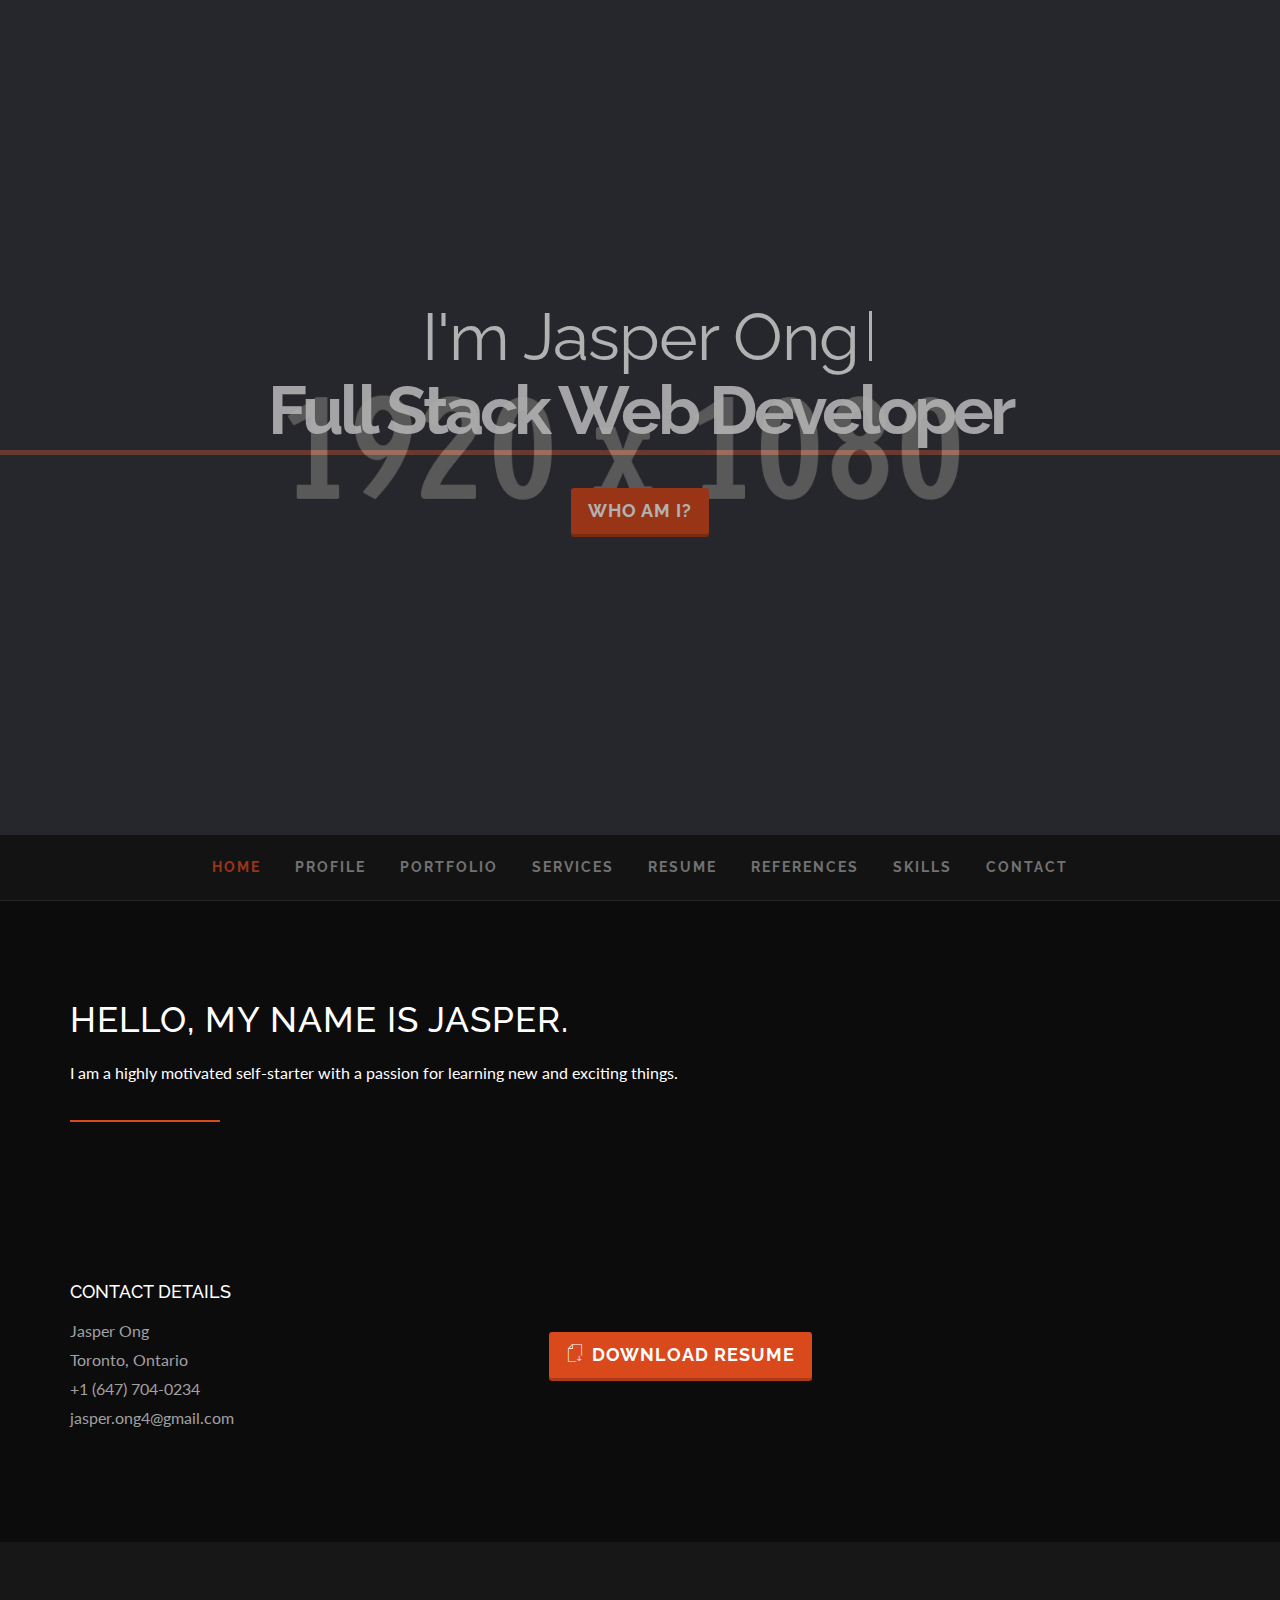
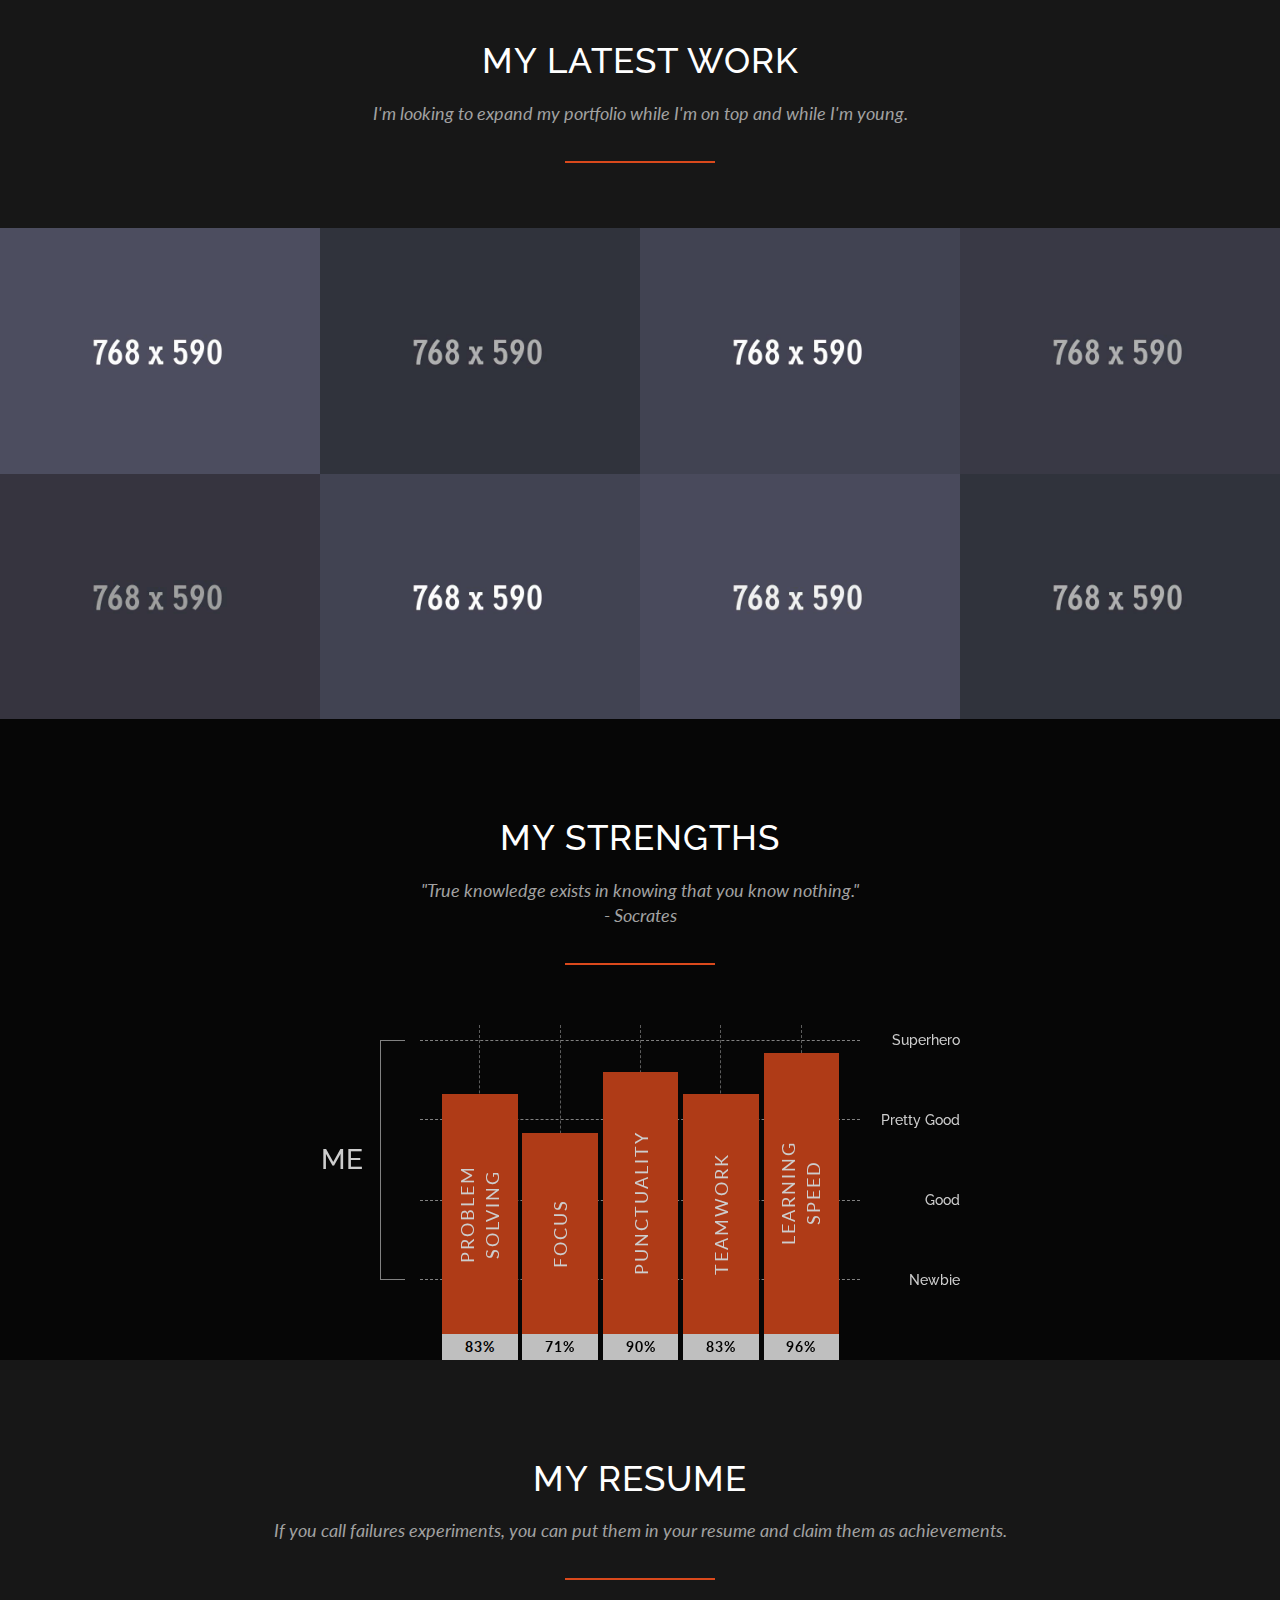
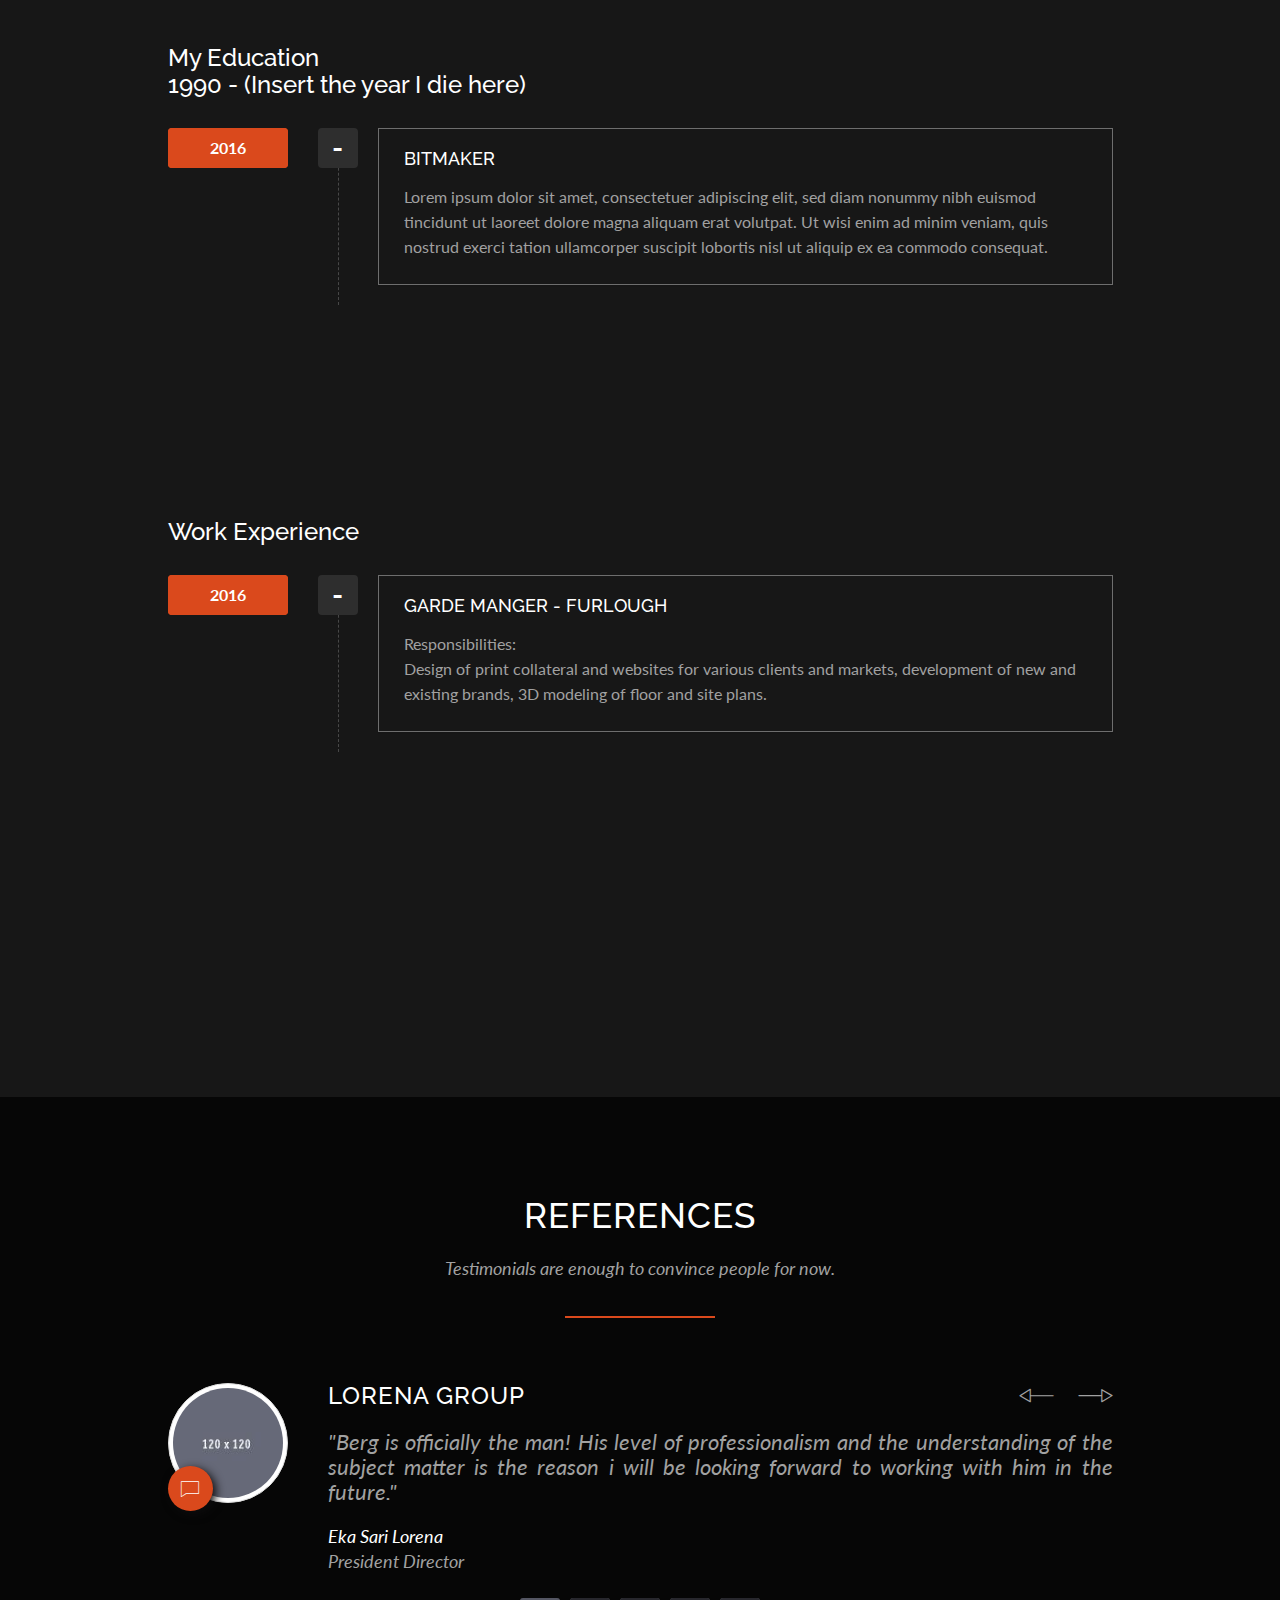
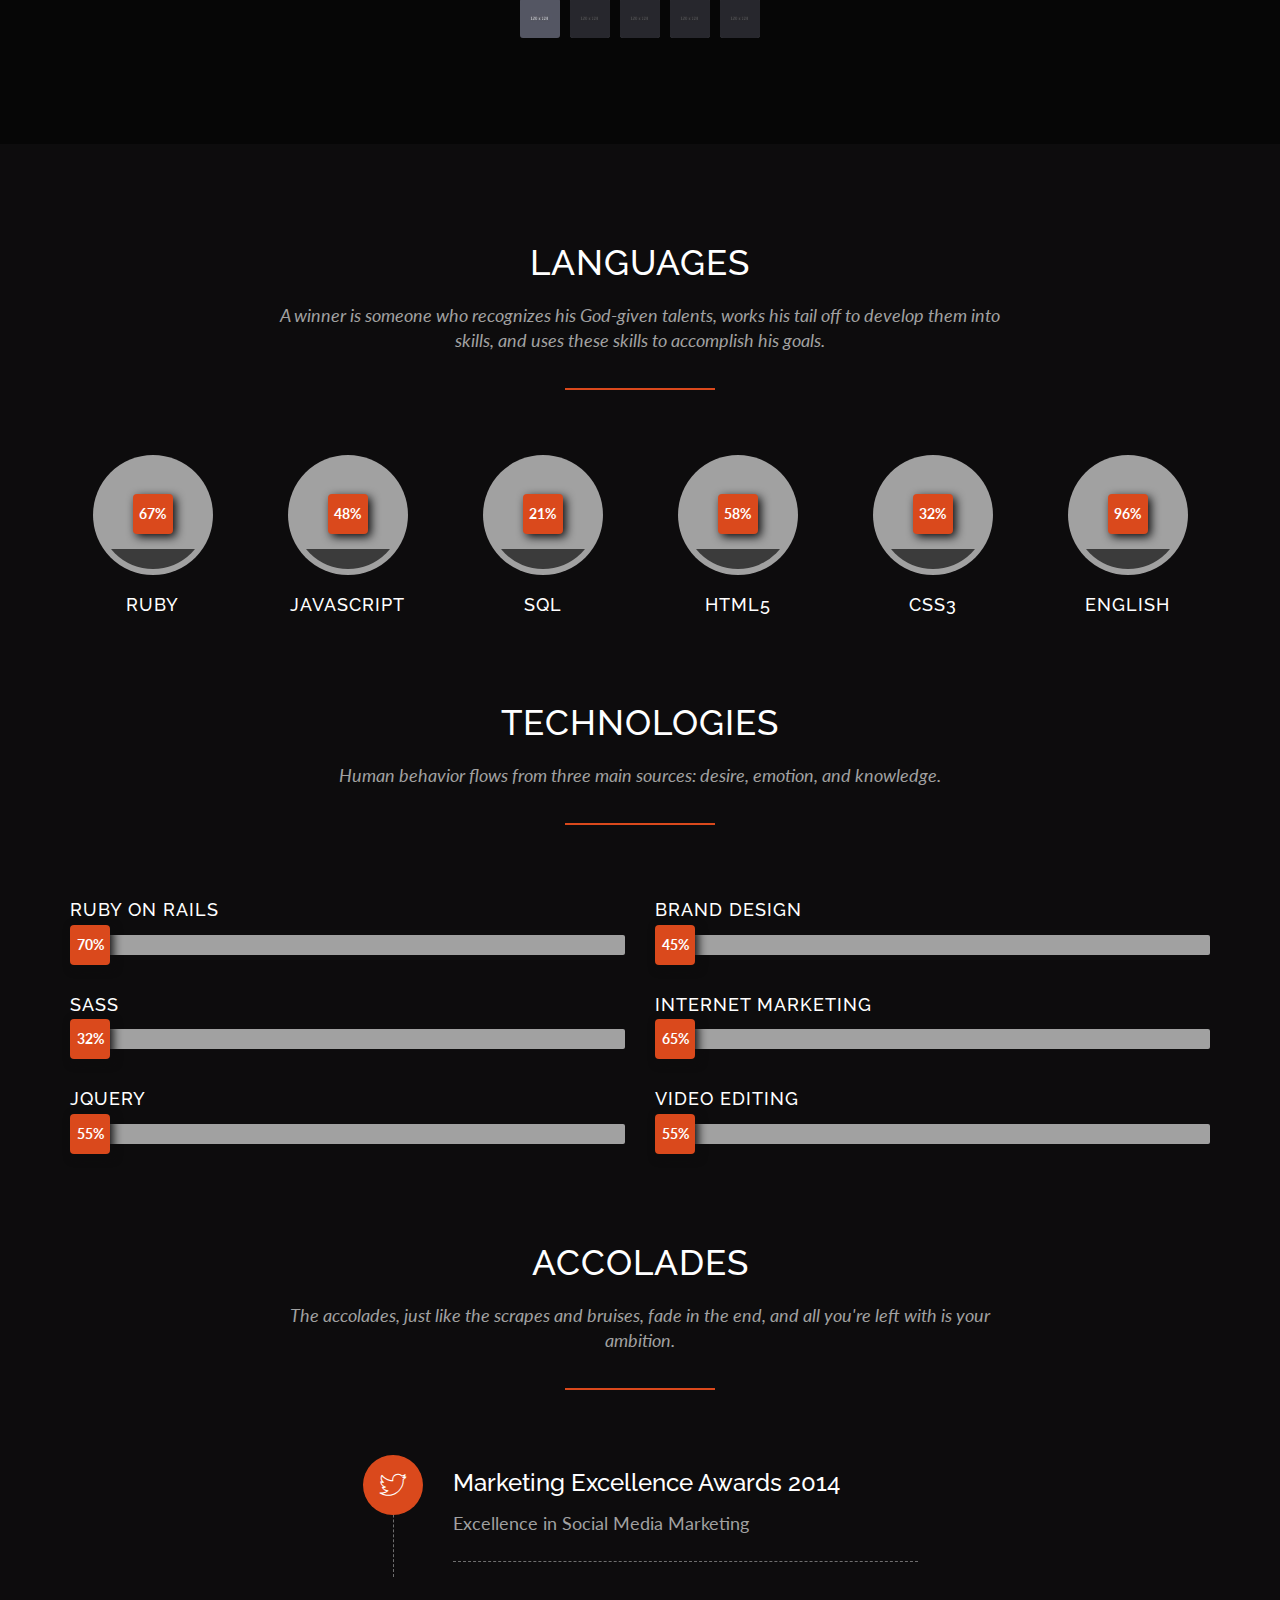
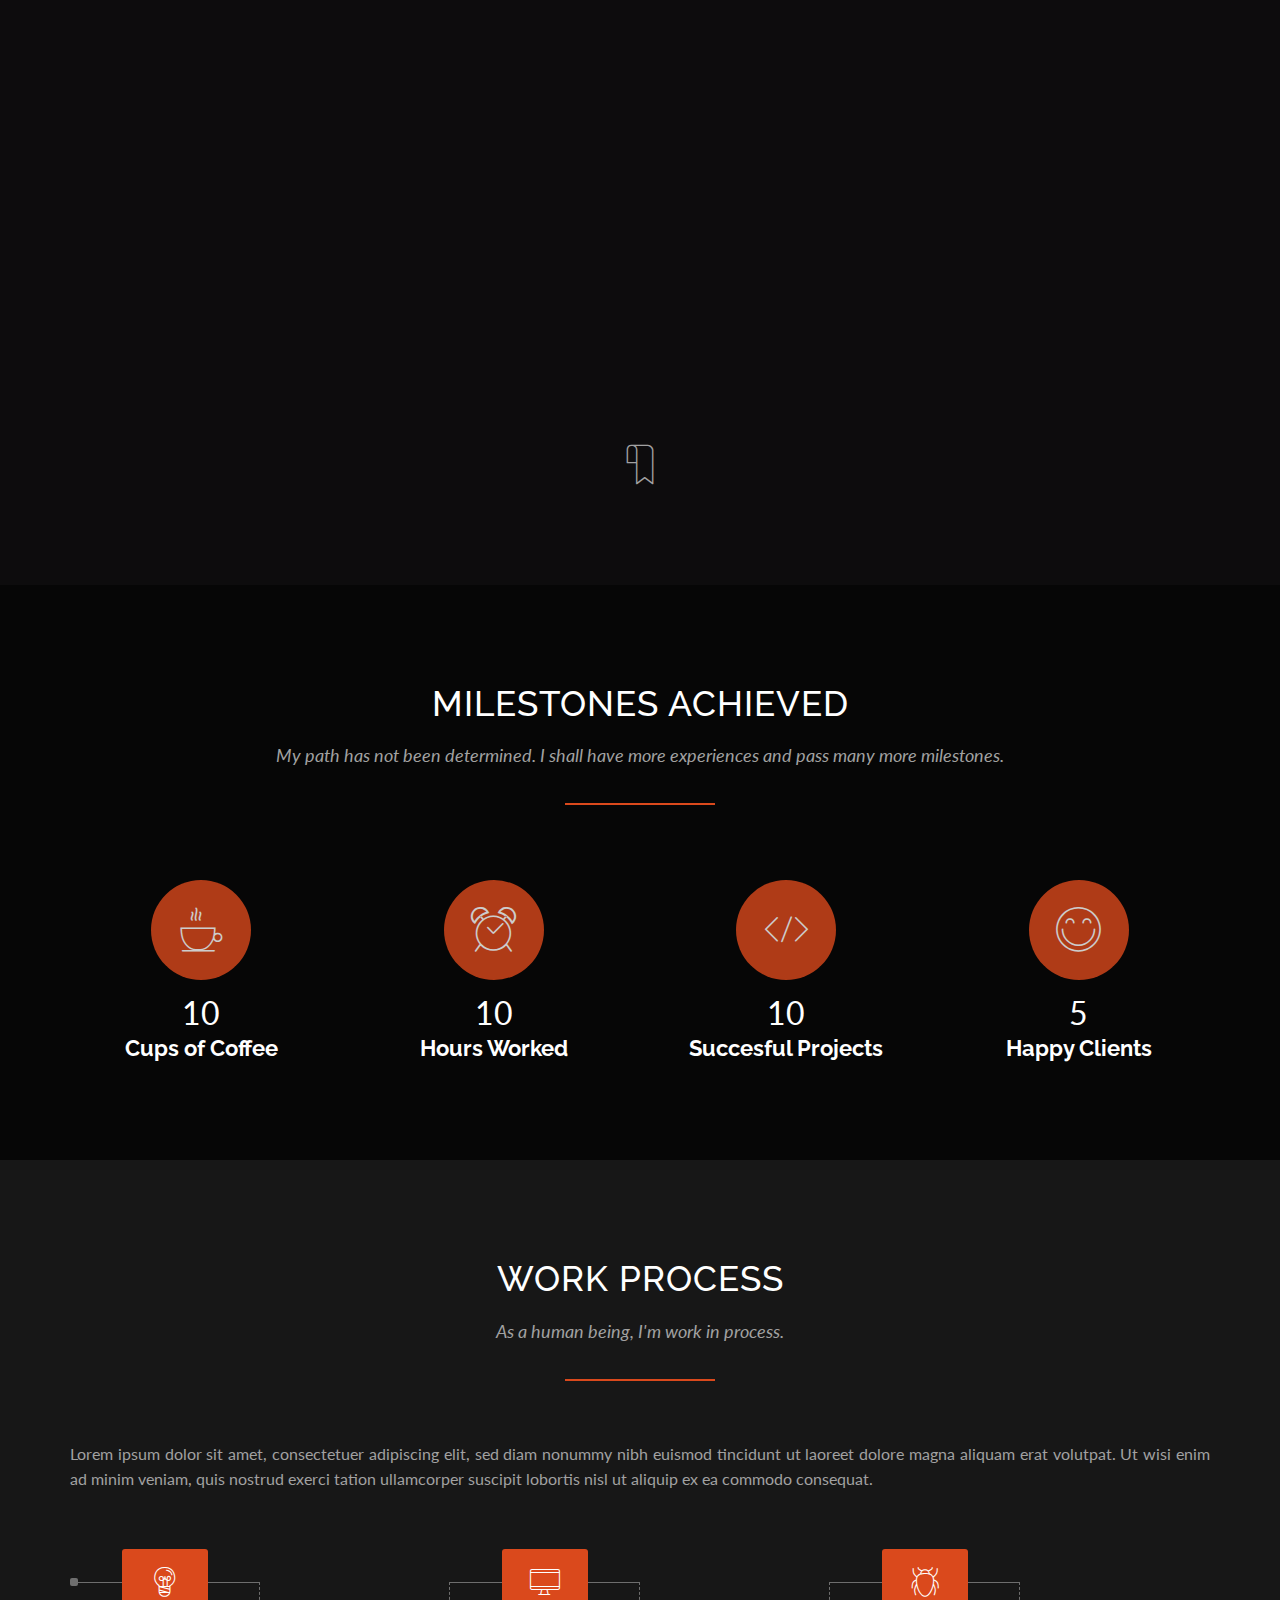
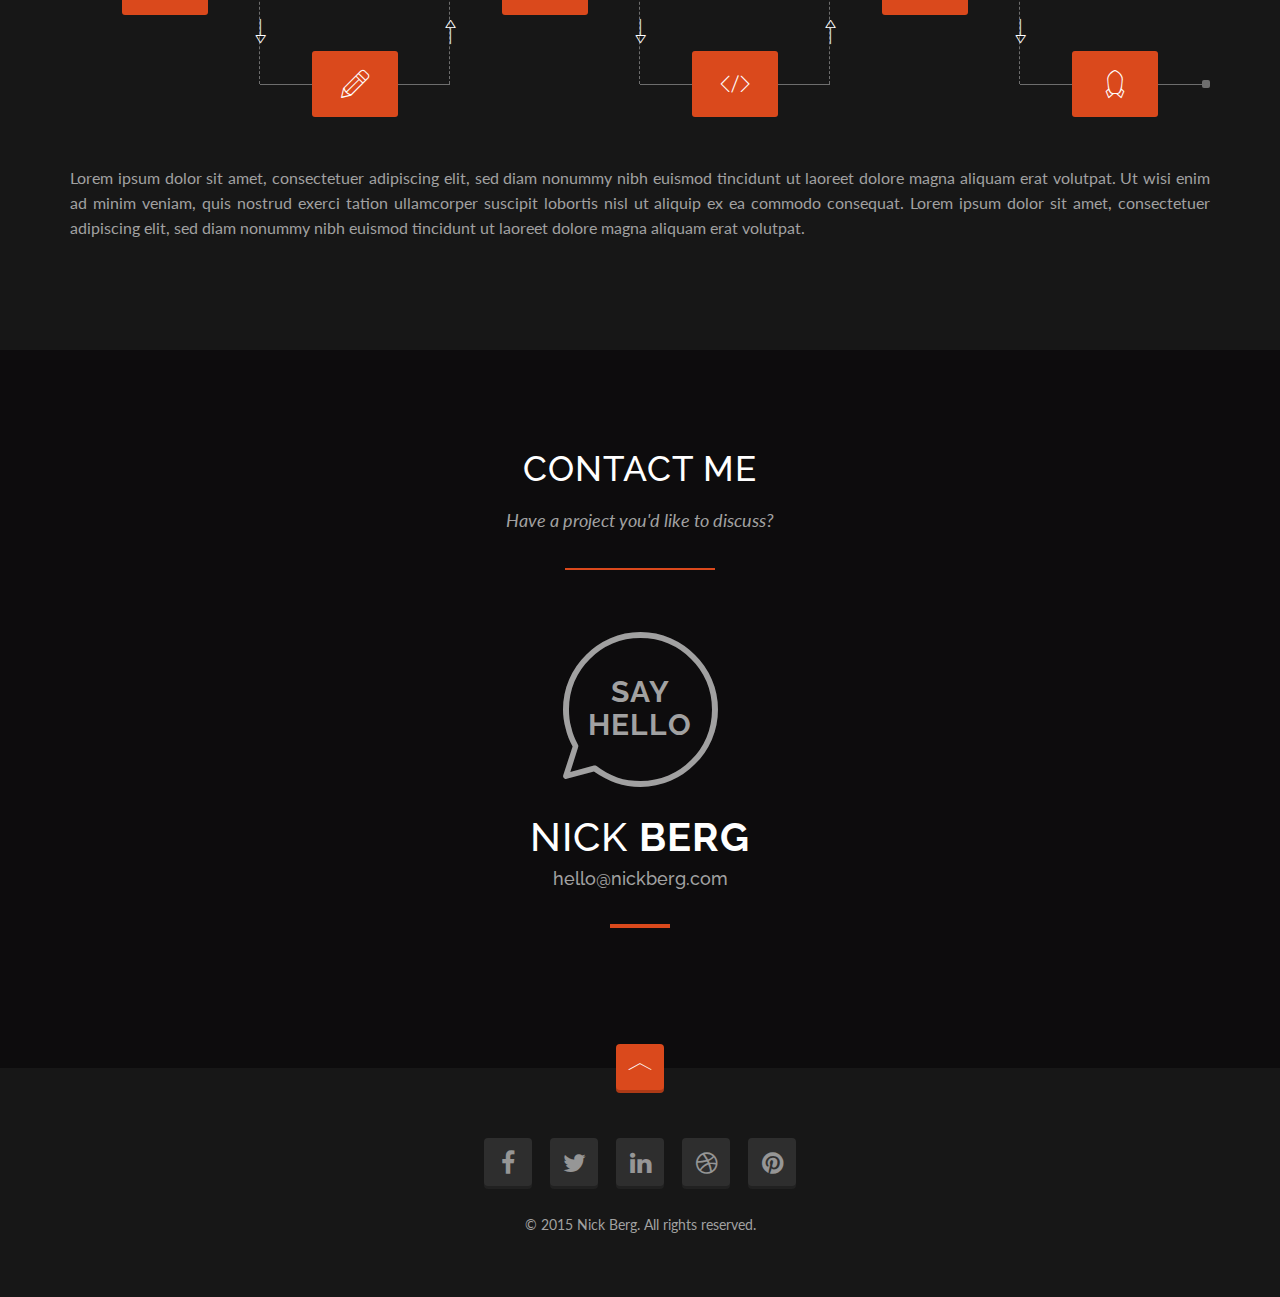
==== commit 42e13830: "Finish Languages section" ====
--- a/parallax-background.html
+++ b/parallax-background.html
@@ -562,7 +562,7 @@
                     <div class="section-content">
                         <div class="row">
                             <div class="col-md-8 col-md-offset-2 text-center">
-                                <h2 class="section-title uppercase">My Languages</h2>
+                                <h2 class="section-title uppercase">My Strengths</h2>
 
                                 <p class="section-subtitle">
                                   "True knowledge exists in knowing that you know nothing."<br>
@@ -614,7 +614,7 @@
                                                 <span class="percent">83%</span>
 
                                                 <div class="item-progress" data-percent="83">
-                                                    <span class="title uppercase">Ruby</span>
+                                                    <span class="title uppercase">Problem Solving</span>
                                                 </div>
                                                 <!-- //.item-progress -->
                                             </div>
@@ -627,7 +627,7 @@
                                                 <span class="percent">71%</span>
 
                                                 <div class="item-progress" data-percent="71">
-                                                    <span class="title uppercase">Javascript</span>
+                                                    <span class="title uppercase">Focus</span>
                                                 </div>
                                                 <!-- //.item-progress -->
                                             </div>
@@ -637,10 +637,10 @@
 
                                         <div class="item">
                                             <div class="bar">
-                                                <span class="percent">67%</span>
-
-                                                <div class="item-progress" data-percent="67">
-                                                    <span class="title uppercase">HTML</span>
+                                                <span class="percent">90%</span>
+
+                                                <div class="item-progress" data-percent="90">
+                                                    <span class="title uppercase">Punctuality</span>
                                                 </div>
                                                 <!-- //.item-progress -->
                                             </div>
@@ -650,10 +650,10 @@
 
                                         <div class="item">
                                             <div class="bar">
-                                                <span class="percent">40%</span>
-
-                                                <div class="item-progress" data-percent="40">
-                                                    <span class="title uppercase">CSS</span>
+                                                <span class="percent">83%</span>
+
+                                                <div class="item-progress" data-percent="83">
+                                                    <span class="title uppercase">Teamwork</span>
                                                 </div>
                                                 <!-- //.item-progress -->
                                             </div>
@@ -666,7 +666,7 @@
                                                 <span class="percent">96%</span>
 
                                                 <div class="item-progress" data-percent="96">
-                                                    <span class="title uppercase">English</span>
+                                                    <span class="title uppercase">Learning Speed</span>
                                                 </div>
                                                 <!-- //.item-progress -->
                                             </div>
@@ -1206,7 +1206,7 @@
             <div class="section-content">
                 <div class="row">
                     <div class="col-md-8 col-md-offset-2 text-center">
-                        <h2 class="section-title uppercase">Skills & Expertise</h2>
+                        <h2 class="section-title uppercase">Languages</h2>
 
                         <p class="section-subtitle">A winner is someone who recognizes his God-given talents, works his tail off to develop them into skills, and uses these skills to accomplish his goals.</p>
 
@@ -1222,13 +1222,13 @@
                         <div class="col-sm-4 col-md-2">
                             <div class="item">
                                 <div class="circle">
-                                    <span class="item-progress" data-percent="45"></span>
+                                    <span class="item-progress" data-percent="67"></span>
                                 </div>
                                 <!-- //.circle -->
 
-                                <span class="percent">45%</span>
-
-                                <h4 class="text-center uppercase">HTML5 + CSS3</h4>
+                                <span class="percent">67%</span>
+
+                                <h4 class="text-center uppercase">Ruby</h4>
                             </div>
                             <!-- //.item -->
                         </div>
@@ -1237,77 +1237,79 @@
                         <div class="col-sm-4 col-md-2">
                             <div class="item">
                                 <div class="circle">
-                                    <span class="item-progress" data-percent="65"></span>
+                                    <span class="item-progress" data-percent="48"></span>
                                 </div>
                                 <!-- //.circle -->
 
-                                <span class="percent">65%</span>
-
-                                <h4 class="text-center uppercase">Angular JS</h4>
+                                <span class="percent">48%</span>
+
+                                <h4 class="text-center uppercase">Javascript</h4>
                             </div>
                             <!-- //.item -->
                         </div>
                         <!-- //.col-md-2 -->
 
-                        <div class="col-sm-4 col-md-2">
-                            <div class="item">
-                                <div class="circle">
-                                    <span class="item-progress" data-percent="55"></span>
-                                </div>
-                                <!-- //.circle -->
-
-                                <span class="percent">55%</span>
-
-                                <h4 class="text-center uppercase">Laravel</h4>
-                            </div>
-                            <!-- //.item -->
-                        </div>
-                        <!-- //.col-md-2 -->
-
-                        <div class="col-sm-4 col-md-2">
-                            <div class="item">
-                                <div class="circle">
-                                    <span class="item-progress" data-percent="45"></span>
-                                </div>
-                                <!-- //.circle -->
-
-                                <span class="percent">45%</span>
-
-                                <h4 class="text-center uppercase">Photoshop</h4>
-                            </div>
-                            <!-- //.item -->
-                        </div>
-                        <!-- //.col-md-2 -->
-
-                        <div class="col-sm-4 col-md-2">
-                            <div class="item">
-                                <div class="circle">
-                                    <span class="item-progress" data-percent="65"></span>
-                                </div>
-                                <!-- //.circle -->
-
-                                <span class="percent">65%</span>
-
-                                <h4 class="text-center uppercase">Cinema 4D</h4>
-                            </div>
-                            <!-- //.item -->
-                        </div>
-                        <!-- //.col-md-2 -->
 
                         <div class="col-sm-4 col-md-2">
                             <div class="item last">
                                 <div class="circle">
-                                    <span class="item-progress" data-percent="55"></span>
+                                    <span class="item-progress" data-percent="21"></span>
                                 </div>
                                 <!-- //.circle -->
 
-                                <span class="percent">55%</span>
-
-                                <h4 class="text-center uppercase">After Effects</h4>
+                                <span class="percent">21%</span>
+
+                                <h4 class="text-center uppercase">SQL</h4>
                             </div>
                             <!-- //.item -->
                         </div>
                         <!-- //.col-md-2 -->
+
+                        <div class="col-sm-4 col-md-2">
+                          <div class="item">
+                            <div class="circle">
+                              <span class="item-progress" data-percent="58"></span>
+                            </div>
+                            <!-- //.circle -->
+
+                            <span class="percent">58%</span>
+
+                            <h4 class="text-center uppercase">HTML5</h4>
+                          </div>
+                          <!-- //.item -->
+                        </div>
+                        <!-- //.col-md-2 -->
+
+                        <div class="col-sm-4 col-md-2">
+                          <div class="item">
+                            <div class="circle">
+                              <span class="item-progress" data-percent="32"></span>
+                            </div>
+                            <!-- //.circle -->
+
+                            <span class="percent">32%</span>
+
+                            <h4 class="text-center uppercase">CSS3</h4>
+                          </div>
+                          <!-- //.item -->
+                        </div>
+                        <!-- //.col-md-2 -->
+
+                        <div class="col-sm-4 col-md-2">
+                          <div class="item">
+                            <div class="circle">
+                              <span class="item-progress" data-percent="96"></span>
+                            </div>
+                            <!-- //.circle -->
+
+                            <span class="percent">96%</span>
+
+                            <h4 class="text-center uppercase">English</h4>
+                          </div>
+                          <!-- //.item -->
+                        </div>
+                        <!-- //.col-md-2 -->
+
                     </div>
                     <!-- //.row -->
                 </div>
@@ -1326,7 +1328,7 @@
             <div class="section-content">
                 <div class="row">
                     <div class="col-md-8 col-md-offset-2 text-center">
-                        <h2 class="section-title uppercase">Knowledge</h2>
+                        <h2 class="section-title uppercase">Technologies</h2>
 
                         <p class="section-subtitle">Human behavior flows from three main sources: desire, emotion, and knowledge.</p>
 
@@ -1341,29 +1343,29 @@
                     <div class="col-sm-6">
                         <div class="bar-chart">
                             <div class="item">
-                                <h4>Brand Marketing</h4>
+                                <h4>Ruby on Rails</h4>
 
                                 <div class="bar">
-                                    <span class="percent">45%</span>
-                                    <span class="item-progress" data-percent="45"></span>
+                                    <span class="percent">70%</span>
+                                    <span class="item-progress" data-percent="70"></span>
                                 </div>
                                 <!-- //.bar -->
                             </div>
                             <!-- //.item -->
 
                             <div class="item">
-                                <h4>Web Development</h4>
+                                <h4>SASS</h4>
 
                                 <div class="bar">
-                                    <span class="percent">65%</span>
-                                    <span class="item-progress" data-percent="65"></span>
+                                    <span class="percent">32%</span>
+                                    <span class="item-progress" data-percent="32"></span>
                                 </div>
                                 <!-- //.bar -->
                             </div>
                             <!-- //.item -->
 
                             <div class="item">
-                                <h4>Digital Design</h4>
+                                <h4>jQuery</h4>
 
                                 <div class="bar">
                                     <span class="percent">55%</span>
